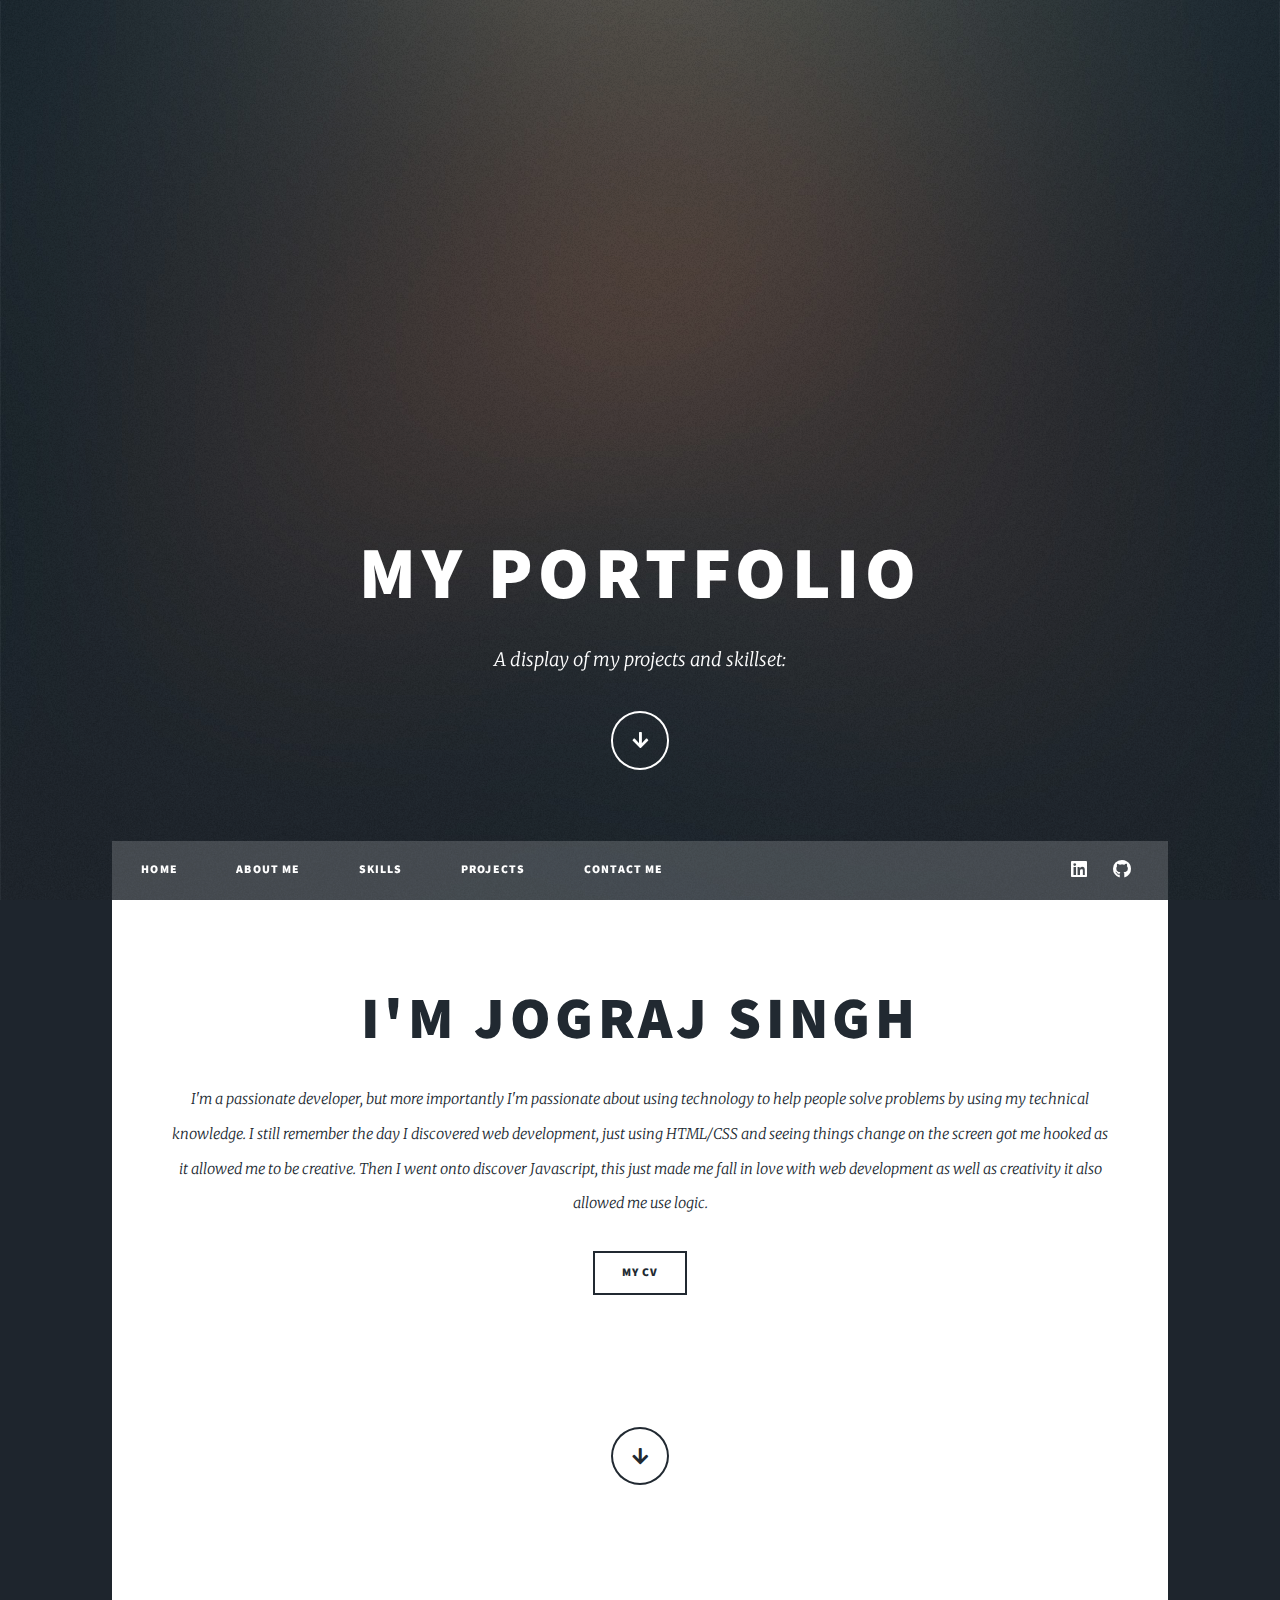
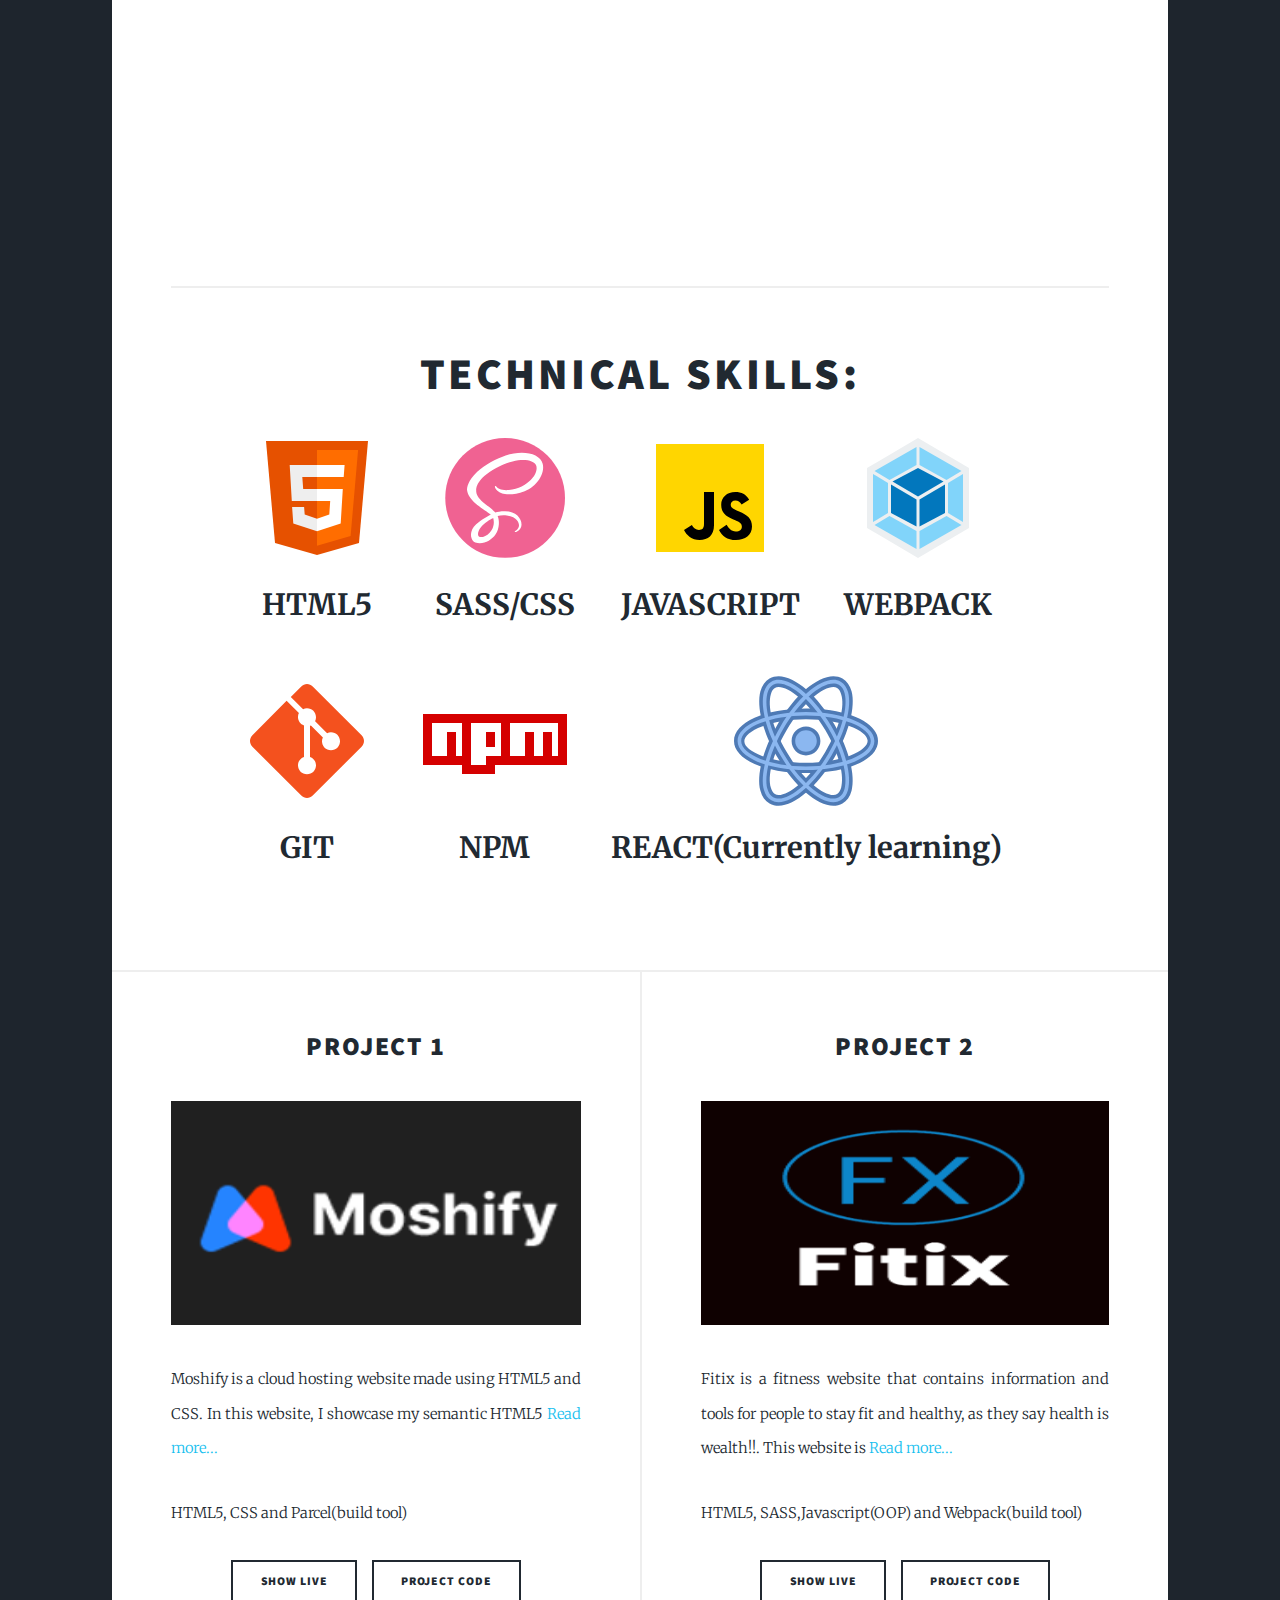
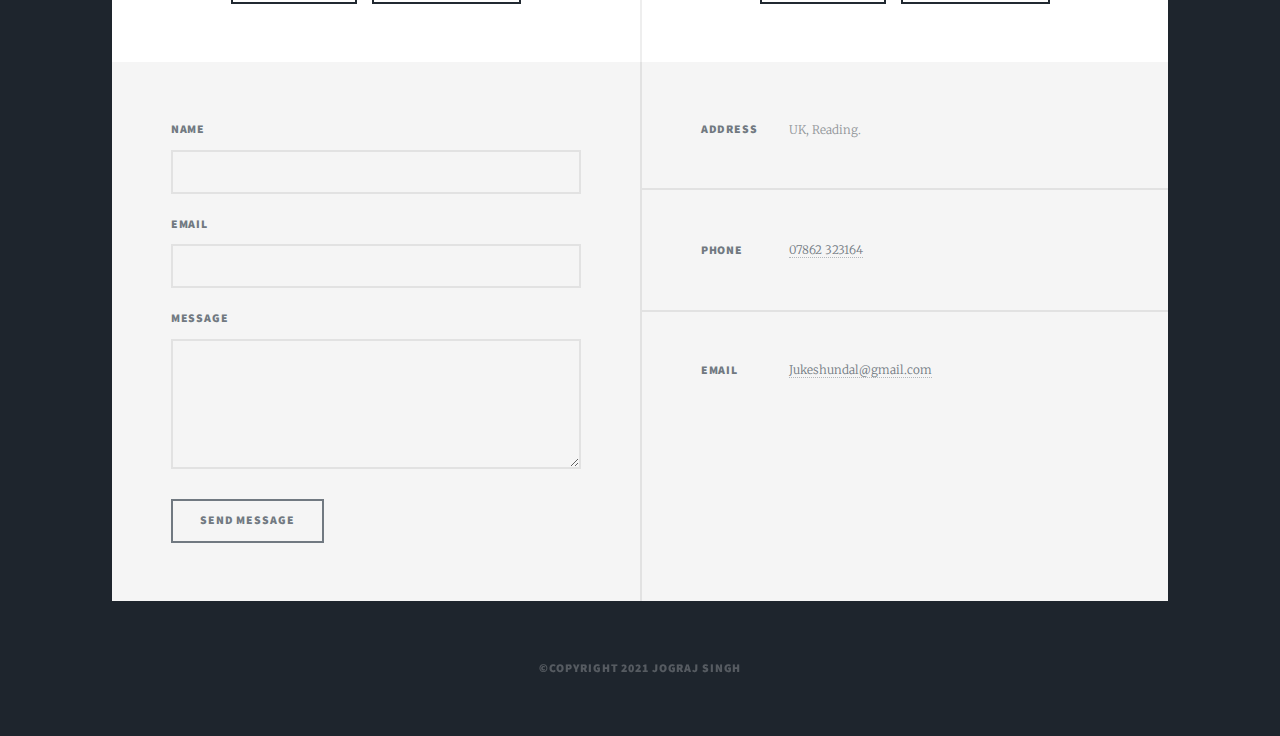
==== index.html @ d6f7f3ac "Changing info." ====
<!DOCTYPE html>

<html>
  <head>
    <title>Jograj's Portfolio</title>
    <meta charset="utf-8" />
    <meta
      name="viewport"
      content="width=device-width, initial-scale=1, user-scalable=no"
    />
    <link rel="stylesheet" href="assets/css/main.css" />
    <noscript
      ><link rel="stylesheet" href="assets/css/noscript.css"
    /></noscript>
  </head>
  <body class="is-preload">
    <!-- Wrapper -->
    <div id="wrapper" class="fade-in">
      <!-- Intro -->
      <div id="intro">
        <h1><a>My Portfolio</a></h1>
        <p>A display of my projects and skillset:</p>
        <ul class="actions">
          <li>
            <a href="#header" class="button icon solid solo fa-arrow-down"
              >Continue</a
            >
          </li>
        </ul>
      </div>

      <!-- Header -->
      <header id="header">
        <a class="logo">Welcome!</a>
      </header>

      <!-- Nav -->
      <nav id="nav">
        <ul class="links">
          <li><a href="index.html">Home</a></li>
          <li><a href="#aboutme">About me</a></li>
          <li><a href="#skills">Skills</a></li>
          <li><a href="#projects">Projects</a></li>
          <li><a href="#footer">Contact me</a></li>
        </ul>

        <ul class="icons">
          <li>
            <a
              href="https://www.linkedin.com/in/jograj-singh-0b6042185/"
              target="_blank"
              class="icon brands fa-linkedin"
              ><span class="label">Instagram</span></a
            >
          </li>
          <li>
            <a
              href="https://github.com/Jukes312"
              target="_blank"
              class="icon brands fa-github"
              ><span class="label">GitHub</span></a
            >
          </li>
        </ul>
      </nav>

      <!-- Main -->
      <div id="main">
        <!-- Featured Post -->
        <article class="post featured">
          <header class="major" id="aboutme">
            <h2>I'm Jograj singh</h2>
            <p>
              I'm a passionate developer, but more importantly I'm passionate
              about using technology to help people solve problems by using my
              technical knowledge. I still remember the day I discovered web
              development, just using HTML/CSS and seeing things change on the
              screen got me hooked as it allowed me to be creative. Then I went
              onto discover Javascript, this just made me fall in love with web
              development as well as creativity it also allowed me use logic.
            </p>

            <a
              class="button"
              href="https://docs.google.com/document/d/0Bxl-jqekUe6hU1o5Sk80Z19tdGhsUTBFLTBGNlltcVRUWWZ3/edit?usp=sharing&ouid=114820040043608163609&resourcekey=0-z4MNWsoGPRDZaB2R7GFmRA&rtpof=true&sd=true"
              >My CV</a
            >

            <ul class="actions downarrow">
              <li>
                <a
                  href="#skills"
                  class="button icon solid solo fa-arrow-down"
                ></a>
              </li>
            </ul>
          </header>
          <section id="skills">
            <h2 class="skill-set">Technical Skills:</h2>
            <section class="technical">
              <div class="technical-icons">
                <img src="/images/icons8-html-5 (1).svg" alt="" />
                <p>HTML5</p>
              </div>
              <div class="technical-icons">
                <img src="/images/icons8-sass-avatar.svg" alt="" />
                <p>SASS/CSS</p>
              </div>
              <div class="technical-icons">
                <img src="/images/icons8-javascript.svg" alt="" />
                <p>JAVASCRIPT</p>
              </div>
              <div class="technical-icons">
                <img src="/images/icons8-webpack.svg" alt="" />
                <p>WEBPACK</p>
              </div>
              <div class="technical-icons">
                <img src="/images/icons8-git.svg" alt="" />
                <p>GIT</p>
              </div>
              <div class="technical-icons">
                <img src="/images/icons8-npm.svg" alt="" />
                <p>NPM</p>
              </div>
              <div class="technical-icons">
                <img src="/images/icons8-react.svg" alt="" />
                <p>REACT(Currently learning)</p>
              </div>
            </section>
          </section>
        </article>

        <!-- Posts -->
        <section class="posts" id="projects">
          <article>
            <header>
              <h2>
                <a href="#">Project 1<br /> </a>
              </h2>
            </header>
            <a
              href="https://moshifyyy.netlify.app/"
              target="_blank"
              class="image fit"
              ><img src="images/Screenshot 2022-03-07 213729.png" alt=""
            /></a>
            <p>
              Moshify is a cloud hosting website made using HTML5 and CSS. In
              this website, I showcase my semantic HTML5
              <span class="read-more">
                skills and also taking a design(designed using Photoshop) given
                to me, coding the exact design with every detail. The website is
                deployed using a build tool called Parcel/Parcel bundler.
              </span>

              <span class="read-more-btn">Read more...</span>
            </p>
            <p>HTML5, CSS and Parcel(build tool)</p>
            <ul class="actions special">
              <li>
                <a
                  href="https://moshifyyy.netlify.app/"
                  target="_blank"
                  class="button"
                  >Show live</a
                >
              </li>
              <li>
                <a
                  href="https://github.com/Jukes312/moshify.git"
                  target="_blank"
                  class="button"
                  >Project code</a
                >
              </li>
            </ul>
          </article>
          <article>
            <header>
              <h2>
                <a href="#">Project 2<br /> </a>
              </h2>
            </header>
            <a
              href="https://fitix.netlify.app/"
              target="_blank"
              class="image fit"
              ><img src="images/Screenshot 2022-03-07 213206.png" alt=""
            /></a>
            <p>
              Fitix is a fitness website that contains information and tools for
              people to stay fit and healthy, as they say health is wealth!!.
              This website is
              <span class="read-more">
                developed using HTML5, SASS, Javascript(Google maps API and OOP)
                and deployed using Webpack 5. In this website there is heavy use
                of OOP(Object-oriented programming) Javascript to interact with
                the Google maps api to search for local gyms in a certain area
                and to implement a calorie calculater.
              </span>

              <span class="read-more-btn">Read more...</span>
            </p>
            <p>HTML5, SASS,Javascript(OOP) and Webpack(build tool)</p>
            <ul class="actions special">
              <li>
                <a
                  href="https://fitix.netlify.app/"
                  target="_blank"
                  class="button"
                  >Show live</a
                >
              </li>
              <li>
                <a
                  href="https://github.com/Jukes312/Fitix.git"
                  target="_blank"
                  class="button"
                  >Project code</a
                >
              </li>
            </ul>
          </article>
        </section>

        <!-- Footer -->
      </div>

      <!-- Footer -->
      <footer id="footer">
        <section>
          <form method="post" action="https://formspree.io/f/mvolrlkd">
            <div class="fields">
              <div class="field">
                <label for="name">Name</label>
                <input type="text" name="name" id="name" />
              </div>
              <div class="field">
                <label for="email">Email</label>
                <input type="email" name="email" id="email" />
              </div>
              <div class="field">
                <label for="message">Message</label>
                <textarea name="message" id="message" rows="3"></textarea>
              </div>
            </div>
            <ul class="actions">
              <li><input type="submit" value="Send Message" /></li>
            </ul>
          </form>
        </section>
        <section class="split contact">
          <section class="alt">
            <h3>Address</h3>
            <p>UK, Reading.</p>
          </section>
          <section>
            <h3>Phone</h3>
            <p><a href="#">07862 323164</a></p>
          </section>
          <section>
            <h3>Email</h3>
            <p><a href="#">Jukeshundal@gmail.com</a></p>
          </section>
        </section>
      </footer>

      <!-- Copyright -->
      <div id="copyright">
        <ul>
          <li>&copy;Copyright 2021 Jograj singh</li>
        </ul>
      </div>
    </div>

    <!-- Scripts -->

    <script src="assets/js/jquery.min.js"></script>
    <script src="assets/js/jquery.scrollex.min.js"></script>
    <script src="assets/js/jquery.scrolly.min.js"></script>
    <script src="assets/js/browser.min.js"></script>
    <script src="assets/js/breakpoints.min.js"></script>
    <script src="assets/js/util.js"></script>
    <script src="assets/js/main.js"></script>
    <script src="/assets/js/My.js"></script>
  </body>
</html>
---- assets/css/main.css ----
@import url(fontawesome-all.min.css);
@import url("https://fonts.googleapis.com/css?family=Merriweather:300,700,300italic,700italic|Source+Sans+Pro:900");

html,
body,
div,
span,
applet,
object,
iframe,
h1,
h2,
h3,
h4,
h5,
h6,
p,
blockquote,
pre,
a,
abbr,
acronym,
address,
big,
cite,
code,
del,
dfn,
em,
img,
ins,
kbd,
q,
s,
samp,
small,
strike,
strong,
sub,
sup,
tt,
var,
b,
u,
i,
center,
dl,
dt,
dd,
ol,
ul,
li,
fieldset,
form,
label,
legend,
table,
caption,
tbody,
tfoot,
thead,
tr,
th,
td,
article,
aside,
canvas,
details,
embed,
figure,
figcaption,
footer,
header,
hgroup,
menu,
nav,
output,
ruby,
section,
summary,
time,
mark,
audio,
video {
  margin: 0;
  padding: 0;
  border: 0;
  font-size: 100%;
  font: inherit;
  vertical-align: baseline;
}
html {
  scroll-behavior: smooth;
}

article,
aside,
details,
figcaption,
figure,
footer,
header,
hgroup,
menu,
nav,
section {
  display: block;
}

body {
  line-height: 1;
}

ol,
ul {
  list-style: none;
}

blockquote,
q {
  quotes: none;
}

blockquote:before,
blockquote:after,
q:before,
q:after {
  content: "";
  content: none;
}

table {
  border-collapse: collapse;
  border-spacing: 0;
}

body {
  -webkit-text-size-adjust: none;
}

mark {
  background-color: transparent;
  color: inherit;
}

input::-moz-focus-inner {
  border: 0;
  padding: 0;
}

input,
select,
textarea {
  -moz-appearance: none;
  -webkit-appearance: none;
  -ms-appearance: none;
  appearance: none;
}

/* Basic */

@-ms-viewport {
  width: device-width;
}

body {
  -ms-overflow-style: scrollbar;
}

@media screen and (max-width: 480px) {
  html,
  body {
    min-width: 320px;
  }
}

html {
  box-sizing: border-box;
}

*,
*:before,
*:after {
  box-sizing: inherit;
}

body {
  background-color: #1e252d;
}

body.is-preload *,
body.is-preload *:before,
body.is-preload *:after {
  -moz-animation: none !important;
  -webkit-animation: none !important;
  -ms-animation: none !important;
  animation: none !important;
  -moz-transition: none !important;
  -webkit-transition: none !important;
  -ms-transition: none !important;
  transition: none !important;
}

/* Type */

html {
  font-size: 16pt;
}

@media screen and (max-width: 1680px) {
  html {
    font-size: 12pt;
  }
}

@media screen and (max-width: 1280px) {
  html {
    font-size: 11pt;
  }
}

@media screen and (max-width: 360px) {
  html {
    font-size: 10pt;
  }
}

body {
  color: #212931;
}

body,
input,
select,
textarea {
  font-family: "Merriweather", Georgia, serif;
  font-weight: 300;
  font-size: 1rem;
  line-height: 2.375;
}

a {
  -moz-transition: color 0.2s ease-in-out, background-color 0.2s ease-in-out,
    border-color 0.2s ease-in-out, box-shadow 0.2s ease-in-out;
  -webkit-transition: color 0.2s ease-in-out, background-color 0.2s ease-in-out,
    border-color 0.2s ease-in-out, box-shadow 0.2s ease-in-out;
  -ms-transition: color 0.2s ease-in-out, background-color 0.2s ease-in-out,
    border-color 0.2s ease-in-out, box-shadow 0.2s ease-in-out;
  transition: color 0.2s ease-in-out, background-color 0.2s ease-in-out,
    border-color 0.2s ease-in-out, box-shadow 0.2s ease-in-out;
  border-bottom: dotted 1px;
  text-decoration: none;
}

a:hover {
  border-bottom-color: transparent;
}

strong,
b {
  font-weight: 600;
}

em,
i {
  font-style: italic;
}

p {
  text-align: justify;
  margin: 0 0 2rem 0;
}

h1,
h2,
h3,
h4,
h5,
h6 {
  font-family: "Source Sans Pro", Helvetica, sans-serif;
  font-weight: 900;
  line-height: 1.5;
  letter-spacing: 0.075em;
  text-transform: uppercase;
  margin: 0 0 1rem 0;
}

h1 a,
h2 a,
h3 a,
h4 a,
h5 a,
h6 a {
  border-bottom: 0;
  color: inherit;
  text-decoration: none;
}

h1 {
  font-size: 4rem;
  line-height: 1.1;
  margin: 0 0 2rem 0;
}

h2 {
  font-size: 1.75rem;
  line-height: 1.3;
  margin: 0 0 1.5rem 0;
}

h3 {
  font-size: 1.25rem;
  margin: 0 0 1.5rem 0;
}

h4 {
  font-size: 1rem;
}

h5 {
  font-size: 0.9rem;
}

h6 {
  font-size: 0.8rem;
}

sub {
  font-size: 0.8rem;
  position: relative;
  top: 0.5rem;
}

sup {
  font-size: 0.8rem;
  position: relative;
  top: -0.5rem;
}

blockquote {
  border-left: solid 4px;
  font-style: italic;
  margin: 0 0 2rem 0;
  padding: 0.5rem 0 0.5rem 2rem;
}

code {
  border: solid 2px;
  font-family: "Courier New", monospace;
  font-size: 0.9rem;
  margin: 0 0.25rem;
  padding: 0.25rem 0.65rem;
}

pre {
  -webkit-overflow-scrolling: touch;
  font-family: "Courier New", monospace;
  font-size: 0.9rem;
  margin: 0 0 2rem 0;
}

pre code {
  display: block;
  line-height: 1.75;
  padding: 1rem 1.5rem;
  overflow-x: auto;
}

hr {
  border: 0;
  border-bottom: solid 2px;
  margin: 3rem 0;
}

hr.major {
  margin: 5rem 0;
}

.align-left {
  text-align: left;
}

.align-center {
  text-align: center;
}

.align-right {
  text-align: right;
}

input,
select,
textarea {
  color: #212931;
}

a {
  color: #212931;
  border-bottom-color: rgba(33, 41, 49, 0.5);
}

a:hover {
  border-bottom-color: transparent;
  color: #18bfef !important;
}

strong,
b {
  color: #212931;
}

h1,
h2,
h3,
h4,
h5,
h6 {
  color: #212931;
}

blockquote {
  border-left-color: #eeeeee;
}

code {
  background: rgba(220, 220, 220, 0.25);
  border-color: #eeeeee;
}

hr {
  border-bottom-color: #eeeeee;
}

/* Row */

.row {
  display: flex;
  flex-wrap: wrap;
  box-sizing: border-box;
  align-items: stretch;
}

.row > * {
  box-sizing: border-box;
}

.row.gtr-uniform > * > :last-child {
  margin-bottom: 0;
}

.row.aln-left {
  justify-content: flex-start;
}

.row.aln-center {
  justify-content: center;
}

.row.aln-right {
  justify-content: flex-end;
}

.row.aln-top {
  align-items: flex-start;
}

.row.aln-middle {
  align-items: center;
}

.row.aln-bottom {
  align-items: flex-end;
}

.row > .imp {
  order: -1;
}

.row > .col-1 {
  width: 8.33333%;
}

.row > .off-1 {
  margin-left: 8.33333%;
}

.row > .col-2 {
  width: 16.66667%;
}

.row > .off-2 {
  margin-left: 16.66667%;
}

.row > .col-3 {
  width: 25%;
}

.row > .off-3 {
  margin-left: 25%;
}

.row > .col-4 {
  width: 33.33333%;
}

.row > .off-4 {
  margin-left: 33.33333%;
}

.row > .col-5 {
  width: 41.66667%;
}

.row > .off-5 {
  margin-left: 41.66667%;
}

.row > .col-6 {
  width: 50%;
}

.row > .off-6 {
  margin-left: 50%;
}

.row > .col-7 {
  width: 58.33333%;
}

.row > .off-7 {
  margin-left: 58.33333%;
}

.row > .col-8 {
  width: 66.66667%;
}

.row > .off-8 {
  margin-left: 66.66667%;
}

.row > .col-9 {
  width: 75%;
}

.row > .off-9 {
  margin-left: 75%;
}

.row > .col-10 {
  width: 83.33333%;
}

.row > .off-10 {
  margin-left: 83.33333%;
}

.row > .col-11 {
  width: 91.66667%;
}

.row > .off-11 {
  margin-left: 91.66667%;
}

.row > .col-12 {
  width: 100%;
}

.row > .off-12 {
  margin-left: 100%;
}

.row.gtr-0 {
  margin-top: 0;
  margin-left: 0rem;
}

.row.gtr-0 > * {
  padding: 0 0 0 0rem;
}

.row.gtr-0.gtr-uniform {
  margin-top: 0rem;
}

.row.gtr-0.gtr-uniform > * {
  padding-top: 0rem;
}

.row.gtr-25 {
  margin-top: 0;
  margin-left: -0.375rem;
}

.row.gtr-25 > * {
  padding: 0 0 0 0.375rem;
}

.row.gtr-25.gtr-uniform {
  margin-top: -0.375rem;
}

.row.gtr-25.gtr-uniform > * {
  padding-top: 0.375rem;
}

.row.gtr-50 {
  margin-top: 0;
  margin-left: -0.75rem;
}

.row.gtr-50 > * {
  padding: 0 0 0 0.75rem;
}

.row.gtr-50.gtr-uniform {
  margin-top: -0.75rem;
}

.row.gtr-50.gtr-uniform > * {
  padding-top: 0.75rem;
}

.row {
  margin-top: 0;
  margin-left: -1.5rem;
}

.row > * {
  padding: 0 0 0 1.5rem;
}

.row.gtr-uniform {
  margin-top: -1.5rem;
}

.row.gtr-uniform > * {
  padding-top: 1.5rem;
}

.row.gtr-150 {
  margin-top: 0;
  margin-left: -2.25rem;
}

.row.gtr-150 > * {
  padding: 0 0 0 2.25rem;
}

.row.gtr-150.gtr-uniform {
  margin-top: -2.25rem;
}

.row.gtr-150.gtr-uniform > * {
  padding-top: 2.25rem;
}

.row.gtr-200 {
  margin-top: 0;
  margin-left: -3rem;
}

.row.gtr-200 > * {
  padding: 0 0 0 3rem;
}

.row.gtr-200.gtr-uniform {
  margin-top: -3rem;
}

.row.gtr-200.gtr-uniform > * {
  padding-top: 3rem;
}

@media screen and (max-width: 1680px) {
  .row {
    display: flex;
    flex-wrap: wrap;
    box-sizing: border-box;
    align-items: stretch;
  }

  .row > * {
    box-sizing: border-box;
  }

  .row.gtr-uniform > * > :last-child {
    margin-bottom: 0;
  }

  .row.aln-left {
    justify-content: flex-start;
  }

  .row.aln-center {
    justify-content: center;
  }

  .row.aln-right {
    justify-content: flex-end;
  }

  .row.aln-top {
    align-items: flex-start;
  }

  .row.aln-middle {
    align-items: center;
  }

  .row.aln-bottom {
    align-items: flex-end;
  }

  .row > .imp-xlarge {
    order: -1;
  }

  .row > .col-1-xlarge {
    width: 8.33333%;
  }

  .row > .off-1-xlarge {
    margin-left: 8.33333%;
  }

  .row > .col-2-xlarge {
    width: 16.66667%;
  }

  .row > .off-2-xlarge {
    margin-left: 16.66667%;
  }

  .row > .col-3-xlarge {
    width: 25%;
  }

  .row > .off-3-xlarge {
    margin-left: 25%;
  }

  .row > .col-4-xlarge {
    width: 33.33333%;
  }

  .row > .off-4-xlarge {
    margin-left: 33.33333%;
  }

  .row > .col-5-xlarge {
    width: 41.66667%;
  }

  .row > .off-5-xlarge {
    margin-left: 41.66667%;
  }

  .row > .col-6-xlarge {
    width: 50%;
  }

  .row > .off-6-xlarge {
    margin-left: 50%;
  }

  .row > .col-7-xlarge {
    width: 58.33333%;
  }

  .row > .off-7-xlarge {
    margin-left: 58.33333%;
  }

  .row > .col-8-xlarge {
    width: 66.66667%;
  }

  .row > .off-8-xlarge {
    margin-left: 66.66667%;
  }

  .row > .col-9-xlarge {
    width: 75%;
  }

  .row > .off-9-xlarge {
    margin-left: 75%;
  }

  .row > .col-10-xlarge {
    width: 83.33333%;
  }

  .row > .off-10-xlarge {
    margin-left: 83.33333%;
  }

  .row > .col-11-xlarge {
    width: 91.66667%;
  }

  .row > .off-11-xlarge {
    margin-left: 91.66667%;
  }

  .row > .col-12-xlarge {
    width: 100%;
  }

  .row > .off-12-xlarge {
    margin-left: 100%;
  }

  .row.gtr-0 {
    margin-top: 0;
    margin-left: 0rem;
  }

  .row.gtr-0 > * {
    padding: 0 0 0 0rem;
  }

  .row.gtr-0.gtr-uniform {
    margin-top: 0rem;
  }

  .row.gtr-0.gtr-uniform > * {
    padding-top: 0rem;
  }

  .row.gtr-25 {
    margin-top: 0;
    margin-left: -0.375rem;
  }

  .row.gtr-25 > * {
    padding: 0 0 0 0.375rem;
  }

  .row.gtr-25.gtr-uniform {
    margin-top: -0.375rem;
  }

  .row.gtr-25.gtr-uniform > * {
    padding-top: 0.375rem;
  }

  .row.gtr-50 {
    margin-top: 0;
    margin-left: -0.75rem;
  }

  .row.gtr-50 > * {
    padding: 0 0 0 0.75rem;
  }

  .row.gtr-50.gtr-uniform {
    margin-top: -0.75rem;
  }

  .row.gtr-50.gtr-uniform > * {
    padding-top: 0.75rem;
  }

  .row {
    margin-top: 0;
    margin-left: -1.5rem;
  }

  .row > * {
    padding: 0 0 0 1.5rem;
  }

  .row.gtr-uniform {
    margin-top: -1.5rem;
  }

  .row.gtr-uniform > * {
    padding-top: 1.5rem;
  }

  .row.gtr-150 {
    margin-top: 0;
    margin-left: -2.25rem;
  }

  .row.gtr-150 > * {
    padding: 0 0 0 2.25rem;
  }

  .row.gtr-150.gtr-uniform {
    margin-top: -2.25rem;
  }

  .row.gtr-150.gtr-uniform > * {
    padding-top: 2.25rem;
  }

  .row.gtr-200 {
    margin-top: 0;
    margin-left: -3rem;
  }

  .row.gtr-200 > * {
    padding: 0 0 0 3rem;
  }

  .row.gtr-200.gtr-uniform {
    margin-top: -3rem;
  }

  .row.gtr-200.gtr-uniform > * {
    padding-top: 3rem;
  }
}

@media screen and (max-width: 1280px) {
  .row {
    display: flex;
    flex-wrap: wrap;
    box-sizing: border-box;
    align-items: stretch;
  }

  .row > * {
    box-sizing: border-box;
  }

  .row.gtr-uniform > * > :last-child {
    margin-bottom: 0;
  }

  .row.aln-left {
    justify-content: flex-start;
  }

  .row.aln-center {
    justify-content: center;
  }

  .row.aln-right {
    justify-content: flex-end;
  }

  .row.aln-top {
    align-items: flex-start;
  }

  .row.aln-middle {
    align-items: center;
  }

  .row.aln-bottom {
    align-items: flex-end;
  }

  .row > .imp-large {
    order: -1;
  }

  .row > .col-1-large {
    width: 8.33333%;
  }

  .row > .off-1-large {
    margin-left: 8.33333%;
  }

  .row > .col-2-large {
    width: 16.66667%;
  }

  .row > .off-2-large {
    margin-left: 16.66667%;
  }

  .row > .col-3-large {
    width: 25%;
  }

  .row > .off-3-large {
    margin-left: 25%;
  }

  .row > .col-4-large {
    width: 33.33333%;
  }

  .row > .off-4-large {
    margin-left: 33.33333%;
  }

  .row > .col-5-large {
    width: 41.66667%;
  }

  .row > .off-5-large {
    margin-left: 41.66667%;
  }

  .row > .col-6-large {
    width: 50%;
  }

  .row > .off-6-large {
    margin-left: 50%;
  }

  .row > .col-7-large {
    width: 58.33333%;
  }

  .row > .off-7-large {
    margin-left: 58.33333%;
  }

  .row > .col-8-large {
    width: 66.66667%;
  }

  .row > .off-8-large {
    margin-left: 66.66667%;
  }

  .row > .col-9-large {
    width: 75%;
  }

  .row > .off-9-large {
    margin-left: 75%;
  }

  .row > .col-10-large {
    width: 83.33333%;
  }

  .row > .off-10-large {
    margin-left: 83.33333%;
  }

  .row > .col-11-large {
    width: 91.66667%;
  }

  .row > .off-11-large {
    margin-left: 91.66667%;
  }

  .row > .col-12-large {
    width: 100%;
  }

  .row > .off-12-large {
    margin-left: 100%;
  }

  .row.gtr-0 {
    margin-top: 0;
    margin-left: 0rem;
  }

  .row.gtr-0 > * {
    padding: 0 0 0 0rem;
  }

  .row.gtr-0.gtr-uniform {
    margin-top: 0rem;
  }

  .row.gtr-0.gtr-uniform > * {
    padding-top: 0rem;
  }

  .row.gtr-25 {
    margin-top: 0;
    margin-left: -0.375rem;
  }

  .row.gtr-25 > * {
    padding: 0 0 0 0.375rem;
  }

  .row.gtr-25.gtr-uniform {
    margin-top: -0.375rem;
  }

  .row.gtr-25.gtr-uniform > * {
    padding-top: 0.375rem;
  }

  .row.gtr-50 {
    margin-top: 0;
    margin-left: -0.75rem;
  }

  .row.gtr-50 > * {
    padding: 0 0 0 0.75rem;
  }

  .row.gtr-50.gtr-uniform {
    margin-top: -0.75rem;
  }

  .row.gtr-50.gtr-uniform > * {
    padding-top: 0.75rem;
  }

  .row {
    margin-top: 0;
    margin-left: -1.5rem;
  }

  .row > * {
    padding: 0 0 0 1.5rem;
  }

  .row.gtr-uniform {
    margin-top: -1.5rem;
  }

  .row.gtr-uniform > * {
    padding-top: 1.5rem;
  }

  .row.gtr-150 {
    margin-top: 0;
    margin-left: -2.25rem;
  }

  .row.gtr-150 > * {
    padding: 0 0 0 2.25rem;
  }

  .row.gtr-150.gtr-uniform {
    margin-top: -2.25rem;
  }

  .row.gtr-150.gtr-uniform > * {
    padding-top: 2.25rem;
  }

  .row.gtr-200 {
    margin-top: 0;
    margin-left: -3rem;
  }

  .row.gtr-200 > * {
    padding: 0 0 0 3rem;
  }

  .row.gtr-200.gtr-uniform {
    margin-top: -3rem;
  }

  .row.gtr-200.gtr-uniform > * {
    padding-top: 3rem;
  }
}

@media screen and (max-width: 980px) {
  .row {
    display: flex;
    flex-wrap: wrap;
    box-sizing: border-box;
    align-items: stretch;
  }

  .row > * {
    box-sizing: border-box;
  }

  .row.gtr-uniform > * > :last-child {
    margin-bottom: 0;
  }

  .row.aln-left {
    justify-content: flex-start;
  }

  .row.aln-center {
    justify-content: center;
  }

  .row.aln-right {
    justify-content: flex-end;
  }

  .row.aln-top {
    align-items: flex-start;
  }

  .row.aln-middle {
    align-items: center;
  }

  .row.aln-bottom {
    align-items: flex-end;
  }

  .row > .imp-medium {
    order: -1;
  }

  .row > .col-1-medium {
    width: 8.33333%;
  }

  .row > .off-1-medium {
    margin-left: 8.33333%;
  }

  .row > .col-2-medium {
    width: 16.66667%;
  }

  .row > .off-2-medium {
    margin-left: 16.66667%;
  }

  .row > .col-3-medium {
    width: 25%;
  }

  .row > .off-3-medium {
    margin-left: 25%;
  }

  .row > .col-4-medium {
    width: 33.33333%;
  }

  .row > .off-4-medium {
    margin-left: 33.33333%;
  }

  .row > .col-5-medium {
    width: 41.66667%;
  }

  .row > .off-5-medium {
    margin-left: 41.66667%;
  }

  .row > .col-6-medium {
    width: 50%;
  }

  .row > .off-6-medium {
    margin-left: 50%;
  }

  .row > .col-7-medium {
    width: 58.33333%;
  }

  .row > .off-7-medium {
    margin-left: 58.33333%;
  }

  .row > .col-8-medium {
    width: 66.66667%;
  }

  .row > .off-8-medium {
    margin-left: 66.66667%;
  }

  .row > .col-9-medium {
    width: 75%;
  }

  .row > .off-9-medium {
    margin-left: 75%;
  }

  .row > .col-10-medium {
    width: 83.33333%;
  }

  .row > .off-10-medium {
    margin-left: 83.33333%;
  }

  .row > .col-11-medium {
    width: 91.66667%;
  }

  .row > .off-11-medium {
    margin-left: 91.66667%;
  }

  .row > .col-12-medium {
    width: 100%;
  }

  .row > .off-12-medium {
    margin-left: 100%;
  }

  .row.gtr-0 {
    margin-top: 0;
    margin-left: 0rem;
  }

  .row.gtr-0 > * {
    padding: 0 0 0 0rem;
  }

  .row.gtr-0.gtr-uniform {
    margin-top: 0rem;
  }

  .row.gtr-0.gtr-uniform > * {
    padding-top: 0rem;
  }

  .row.gtr-25 {
    margin-top: 0;
    margin-left: -0.375rem;
  }

  .row.gtr-25 > * {
    padding: 0 0 0 0.375rem;
  }

  .row.gtr-25.gtr-uniform {
    margin-top: -0.375rem;
  }

  .row.gtr-25.gtr-uniform > * {
    padding-top: 0.375rem;
  }

  .row.gtr-50 {
    margin-top: 0;
    margin-left: -0.75rem;
  }

  .row.gtr-50 > * {
    padding: 0 0 0 0.75rem;
  }

  .row.gtr-50.gtr-uniform {
    margin-top: -0.75rem;
  }

  .row.gtr-50.gtr-uniform > * {
    padding-top: 0.75rem;
  }

  .row {
    margin-top: 0;
    margin-left: -1.5rem;
  }

  .row > * {
    padding: 0 0 0 1.5rem;
  }

  .row.gtr-uniform {
    margin-top: -1.5rem;
  }

  .row.gtr-uniform > * {
    padding-top: 1.5rem;
  }

  .row.gtr-150 {
    margin-top: 0;
    margin-left: -2.25rem;
  }

  .row.gtr-150 > * {
    padding: 0 0 0 2.25rem;
  }

  .row.gtr-150.gtr-uniform {
    margin-top: -2.25rem;
  }

  .row.gtr-150.gtr-uniform > * {
    padding-top: 2.25rem;
  }

  .row.gtr-200 {
    margin-top: 0;
    margin-left: -3rem;
  }

  .row.gtr-200 > * {
    padding: 0 0 0 3rem;
  }

  .row.gtr-200.gtr-uniform {
    margin-top: -3rem;
  }

  .row.gtr-200.gtr-uniform > * {
    padding-top: 3rem;
  }
}

@media screen and (max-width: 736px) {
  .row {
    display: flex;
    flex-wrap: wrap;
    box-sizing: border-box;
    align-items: stretch;
  }

  .row > * {
    box-sizing: border-box;
  }

  .row.gtr-uniform > * > :last-child {
    margin-bottom: 0;
  }

  .row.aln-left {
    justify-content: flex-start;
  }

  .row.aln-center {
    justify-content: center;
  }

  .row.aln-right {
    justify-content: flex-end;
  }

  .row.aln-top {
    align-items: flex-start;
  }

  .row.aln-middle {
    align-items: center;
  }

  .row.aln-bottom {
    align-items: flex-end;
  }

  .row > .imp-small {
    order: -1;
  }

  .row > .col-1-small {
    width: 8.33333%;
  }

  .row > .off-1-small {
    margin-left: 8.33333%;
  }

  .row > .col-2-small {
    width: 16.66667%;
  }

  .row > .off-2-small {
    margin-left: 16.66667%;
  }

  .row > .col-3-small {
    width: 25%;
  }

  .row > .off-3-small {
    margin-left: 25%;
  }

  .row > .col-4-small {
    width: 33.33333%;
  }

  .row > .off-4-small {
    margin-left: 33.33333%;
  }

  .row > .col-5-small {
    width: 41.66667%;
  }

  .row > .off-5-small {
    margin-left: 41.66667%;
  }

  .row > .col-6-small {
    width: 50%;
  }

  .row > .off-6-small {
    margin-left: 50%;
  }

  .row > .col-7-small {
    width: 58.33333%;
  }

  .row > .off-7-small {
    margin-left: 58.33333%;
  }

  .row > .col-8-small {
    width: 66.66667%;
  }

  .row > .off-8-small {
    margin-left: 66.66667%;
  }

  .row > .col-9-small {
    width: 75%;
  }

  .row > .off-9-small {
    margin-left: 75%;
  }

  .row > .col-10-small {
    width: 83.33333%;
  }

  .row > .off-10-small {
    margin-left: 83.33333%;
  }

  .row > .col-11-small {
    width: 91.66667%;
  }

  .row > .off-11-small {
    margin-left: 91.66667%;
  }

  .row > .col-12-small {
    width: 100%;
  }

  .row > .off-12-small {
    margin-left: 100%;
  }

  .row.gtr-0 {
    margin-top: 0;
    margin-left: 0rem;
  }

  .row.gtr-0 > * {
    padding: 0 0 0 0rem;
  }

  .row.gtr-0.gtr-uniform {
    margin-top: 0rem;
  }

  .row.gtr-0.gtr-uniform > * {
    padding-top: 0rem;
  }

  .row.gtr-25 {
    margin-top: 0;
    margin-left: -0.375rem;
  }

  .row.gtr-25 > * {
    padding: 0 0 0 0.375rem;
  }

  .row.gtr-25.gtr-uniform {
    margin-top: -0.375rem;
  }

  .row.gtr-25.gtr-uniform > * {
    padding-top: 0.375rem;
  }

  .row.gtr-50 {
    margin-top: 0;
    margin-left: -0.75rem;
  }

  .row.gtr-50 > * {
    padding: 0 0 0 0.75rem;
  }

  .row.gtr-50.gtr-uniform {
    margin-top: -0.75rem;
  }

  .row.gtr-50.gtr-uniform > * {
    padding-top: 0.75rem;
  }

  .row {
    margin-top: 0;
    margin-left: -1.5rem;
  }

  .row > * {
    padding: 0 0 0 1.5rem;
  }

  .row.gtr-uniform {
    margin-top: -1.5rem;
  }

  .row.gtr-uniform > * {
    padding-top: 1.5rem;
  }

  .row.gtr-150 {
    margin-top: 0;
    margin-left: -2.25rem;
  }

  .row.gtr-150 > * {
    padding: 0 0 0 2.25rem;
  }

  .row.gtr-150.gtr-uniform {
    margin-top: -2.25rem;
  }

  .row.gtr-150.gtr-uniform > * {
    padding-top: 2.25rem;
  }

  .row.gtr-200 {
    margin-top: 0;
    margin-left: -3rem;
  }

  .row.gtr-200 > * {
    padding: 0 0 0 3rem;
  }

  .row.gtr-200.gtr-uniform {
    margin-top: -3rem;
  }

  .row.gtr-200.gtr-uniform > * {
    padding-top: 3rem;
  }
}

@media screen and (max-width: 480px) {
  .row {
    display: flex;
    flex-wrap: wrap;
    box-sizing: border-box;
    align-items: stretch;
  }

  .row > * {
    box-sizing: border-box;
  }

  .row.gtr-uniform > * > :last-child {
    margin-bottom: 0;
  }

  .row.aln-left {
    justify-content: flex-start;
  }

  .row.aln-center {
    justify-content: center;
  }

  .row.aln-right {
    justify-content: flex-end;
  }

  .row.aln-top {
    align-items: flex-start;
  }

  .row.aln-middle {
    align-items: center;
  }

  .row.aln-bottom {
    align-items: flex-end;
  }

  .row > .imp-xsmall {
    order: -1;
  }

  .row > .col-1-xsmall {
    width: 8.33333%;
  }

  .row > .off-1-xsmall {
    margin-left: 8.33333%;
  }

  .row > .col-2-xsmall {
    width: 16.66667%;
  }

  .row > .off-2-xsmall {
    margin-left: 16.66667%;
  }

  .row > .col-3-xsmall {
    width: 25%;
  }

  .row > .off-3-xsmall {
    margin-left: 25%;
  }

  .row > .col-4-xsmall {
    width: 33.33333%;
  }

  .row > .off-4-xsmall {
    margin-left: 33.33333%;
  }

  .row > .col-5-xsmall {
    width: 41.66667%;
  }

  .row > .off-5-xsmall {
    margin-left: 41.66667%;
  }

  .row > .col-6-xsmall {
    width: 50%;
  }

  .row > .off-6-xsmall {
    margin-left: 50%;
  }

  .row > .col-7-xsmall {
    width: 58.33333%;
  }

  .row > .off-7-xsmall {
    margin-left: 58.33333%;
  }

  .row > .col-8-xsmall {
    width: 66.66667%;
  }

  .row > .off-8-xsmall {
    margin-left: 66.66667%;
  }

  .row > .col-9-xsmall {
    width: 75%;
  }

  .row > .off-9-xsmall {
    margin-left: 75%;
  }

  .row > .col-10-xsmall {
    width: 83.33333%;
  }

  .row > .off-10-xsmall {
    margin-left: 83.33333%;
  }

  .row > .col-11-xsmall {
    width: 91.66667%;
  }

  .row > .off-11-xsmall {
    margin-left: 91.66667%;
  }

  .row > .col-12-xsmall {
    width: 100%;
  }

  .row > .off-12-xsmall {
    margin-left: 100%;
  }

  .row.gtr-0 {
    margin-top: 0;
    margin-left: 0rem;
  }

  .row.gtr-0 > * {
    padding: 0 0 0 0rem;
  }

  .row.gtr-0.gtr-uniform {
    margin-top: 0rem;
  }

  .row.gtr-0.gtr-uniform > * {
    padding-top: 0rem;
  }

  .row.gtr-25 {
    margin-top: 0;
    margin-left: -0.375rem;
  }

  .row.gtr-25 > * {
    padding: 0 0 0 0.375rem;
  }

  .row.gtr-25.gtr-uniform {
    margin-top: -0.375rem;
  }

  .row.gtr-25.gtr-uniform > * {
    padding-top: 0.375rem;
  }

  .row.gtr-50 {
    margin-top: 0;
    margin-left: -0.75rem;
  }

  .row.gtr-50 > * {
    padding: 0 0 0 0.75rem;
  }

  .row.gtr-50.gtr-uniform {
    margin-top: -0.75rem;
  }

  .row.gtr-50.gtr-uniform > * {
    padding-top: 0.75rem;
  }

  .row {
    margin-top: 0;
    margin-left: -1.5rem;
  }

  .row > * {
    padding: 0 0 0 1.5rem;
  }

  .row.gtr-uniform {
    margin-top: -1.5rem;
  }

  .row.gtr-uniform > * {
    padding-top: 1.5rem;
  }

  .row.gtr-150 {
    margin-top: 0;
    margin-left: -2.25rem;
  }

  .row.gtr-150 > * {
    padding: 0 0 0 2.25rem;
  }

  .row.gtr-150.gtr-uniform {
    margin-top: -2.25rem;
  }

  .row.gtr-150.gtr-uniform > * {
    padding-top: 2.25rem;
  }

  .row.gtr-200 {
    margin-top: 0;
    margin-left: -3rem;
  }

  .row.gtr-200 > * {
    padding: 0 0 0 3rem;
  }

  .row.gtr-200.gtr-uniform {
    margin-top: -3rem;
  }

  .row.gtr-200.gtr-uniform > * {
    padding-top: 3rem;
  }
}

@media screen and (max-width: 360px) {
  .row {
    display: flex;
    flex-wrap: wrap;
    box-sizing: border-box;
    align-items: stretch;
  }

  .row > * {
    box-sizing: border-box;
  }

  .row.gtr-uniform > * > :last-child {
    margin-bottom: 0;
  }

  .row.aln-left {
    justify-content: flex-start;
  }

  .row.aln-center {
    justify-content: center;
  }

  .row.aln-right {
    justify-content: flex-end;
  }

  .row.aln-top {
    align-items: flex-start;
  }

  .row.aln-middle {
    align-items: center;
  }

  .row.aln-bottom {
    align-items: flex-end;
  }

  .row > .imp-xxsmall {
    order: -1;
  }

  .row > .col-1-xxsmall {
    width: 8.33333%;
  }

  .row > .off-1-xxsmall {
    margin-left: 8.33333%;
  }

  .row > .col-2-xxsmall {
    width: 16.66667%;
  }

  .row > .off-2-xxsmall {
    margin-left: 16.66667%;
  }

  .row > .col-3-xxsmall {
    width: 25%;
  }

  .row > .off-3-xxsmall {
    margin-left: 25%;
  }

  .row > .col-4-xxsmall {
    width: 33.33333%;
  }

  .row > .off-4-xxsmall {
    margin-left: 33.33333%;
  }

  .row > .col-5-xxsmall {
    width: 41.66667%;
  }

  .row > .off-5-xxsmall {
    margin-left: 41.66667%;
  }

  .row > .col-6-xxsmall {
    width: 50%;
  }

  .row > .off-6-xxsmall {
    margin-left: 50%;
  }

  .row > .col-7-xxsmall {
    width: 58.33333%;
  }

  .row > .off-7-xxsmall {
    margin-left: 58.33333%;
  }

  .row > .col-8-xxsmall {
    width: 66.66667%;
  }

  .row > .off-8-xxsmall {
    margin-left: 66.66667%;
  }

  .row > .col-9-xxsmall {
    width: 75%;
  }

  .row > .off-9-xxsmall {
    margin-left: 75%;
  }

  .row > .col-10-xxsmall {
    width: 83.33333%;
  }

  .row > .off-10-xxsmall {
    margin-left: 83.33333%;
  }

  .row > .col-11-xxsmall {
    width: 91.66667%;
  }

  .row > .off-11-xxsmall {
    margin-left: 91.66667%;
  }

  .row > .col-12-xxsmall {
    width: 100%;
  }

  .row > .off-12-xxsmall {
    margin-left: 100%;
  }

  .row.gtr-0 {
    margin-top: 0;
    margin-left: 0rem;
  }

  .row.gtr-0 > * {
    padding: 0 0 0 0rem;
  }

  .row.gtr-0.gtr-uniform {
    margin-top: 0rem;
  }

  .row.gtr-0.gtr-uniform > * {
    padding-top: 0rem;
  }

  .row.gtr-25 {
    margin-top: 0;
    margin-left: -0.375rem;
  }

  .row.gtr-25 > * {
    padding: 0 0 0 0.375rem;
  }

  .row.gtr-25.gtr-uniform {
    margin-top: -0.375rem;
  }

  .row.gtr-25.gtr-uniform > * {
    padding-top: 0.375rem;
  }

  .row.gtr-50 {
    margin-top: 0;
    margin-left: -0.75rem;
  }

  .row.gtr-50 > * {
    padding: 0 0 0 0.75rem;
  }

  .row.gtr-50.gtr-uniform {
    margin-top: -0.75rem;
  }

  .row.gtr-50.gtr-uniform > * {
    padding-top: 0.75rem;
  }

  .row {
    margin-top: 0;
    margin-left: -1.5rem;
  }

  .row > * {
    padding: 0 0 0 1.5rem;
  }

  .row.gtr-uniform {
    margin-top: -1.5rem;
  }

  .row.gtr-uniform > * {
    padding-top: 1.5rem;
  }

  .row.gtr-150 {
    margin-top: 0;
    margin-left: -2.25rem;
  }

  .row.gtr-150 > * {
    padding: 0 0 0 2.25rem;
  }

  .row.gtr-150.gtr-uniform {
    margin-top: -2.25rem;
  }

  .row.gtr-150.gtr-uniform > * {
    padding-top: 2.25rem;
  }

  .row.gtr-200 {
    margin-top: 0;
    margin-left: -3rem;
  }

  .row.gtr-200 > * {
    padding: 0 0 0 3rem;
  }

  .row.gtr-200.gtr-uniform {
    margin-top: -3rem;
  }

  .row.gtr-200.gtr-uniform > * {
    padding-top: 3rem;
  }
}

/* Box */

.box {
  border: solid 2px;
  margin-bottom: 2rem;
  padding: 1.5rem;
}

.box > :last-child,
.box > :last-child > :last-child,
.box > :last-child > :last-child > :last-child {
  margin-bottom: 0;
}

.box.alt {
  border: 0;
  border-radius: 0;
  padding: 0;
}

.box {
  border-color: #eeeeee;
}

/* Button */

input[type="submit"],
input[type="reset"],
input[type="button"],
button,
.button {
  -moz-appearance: none;
  -webkit-appearance: none;
  -ms-appearance: none;
  appearance: none;
  -moz-transition: background-color 0.2s ease-in-out,
    box-shadow 0.2s ease-in-out, color 0.2s ease-in-out;
  -webkit-transition: background-color 0.2s ease-in-out,
    box-shadow 0.2s ease-in-out, color 0.2s ease-in-out;
  -ms-transition: background-color 0.2s ease-in-out, box-shadow 0.2s ease-in-out,
    color 0.2s ease-in-out;
  transition: background-color 0.2s ease-in-out, box-shadow 0.2s ease-in-out,
    color 0.2s ease-in-out;
  border: 0;
  border-radius: 0;
  cursor: pointer;
  display: inline-block;
  font-family: "Source Sans Pro", Helvetica, sans-serif;
  font-size: 0.8rem;
  font-weight: 900;
  letter-spacing: 0.075em;
  height: 3rem;
  line-height: 3rem;
  padding: 0 2rem;
  text-align: center;
  text-decoration: none;
  text-transform: uppercase;
  white-space: nowrap;
}

input[type="submit"].icon:before,
input[type="reset"].icon:before,
input[type="button"].icon:before,
button.icon:before,
.button.icon:before {
  margin-right: 0.5rem;
}

input[type="submit"].icon.solo,
input[type="reset"].icon.solo,
input[type="button"].icon.solo,
button.icon.solo,
.button.icon.solo {
  position: relative;
  width: 4rem;
  height: 4rem;
  line-height: 4rem;
  border-radius: 4rem;
  text-indent: 4rem;
  overflow: hidden;
  padding: 0;
  white-space: nowrap;
}

input[type="submit"].icon.solo:before,
input[type="reset"].icon.solo:before,
input[type="button"].icon.solo:before,
button.icon.solo:before,
.button.icon.solo:before {
  position: absolute;
  display: block;
  top: 0;
  left: 0;
  width: inherit;
  height: inherit;
  line-height: inherit;
  font-size: 1.25rem;
  margin-right: 0;
  text-align: center;
  text-indent: 0;
}

input[type="submit"].fit,
input[type="reset"].fit,
input[type="button"].fit,
button.fit,
.button.fit {
  width: 100%;
}

input[type="submit"].small,
input[type="reset"].small,
input[type="button"].small,
button.small,
.button.small {
  font-size: 0.7rem;
  height: 2.5rem;
  line-height: 2.5rem;
  padding: 0 1.5rem;
}

input[type="submit"].large,
input[type="reset"].large,
input[type="button"].large,
button.large,
.button.large {
  font-size: 0.9rem;
  height: 3.5rem;
  line-height: 3.5rem;
  padding: 0 2.75rem;
}

@media screen and (max-width: 980px) {
  input[type="submit"],
  input[type="reset"],
  input[type="button"],
  button,
  .button {
    font-size: 0.9rem;
    height: 3.25rem;
    line-height: 3.25rem;
  }

  input[type="submit"].large,
  input[type="reset"].large,
  input[type="button"].large,
  button.large,
  .button.large {
    font-size: 1rem;
    height: 3.75rem;
    line-height: 3.75rem;
  }
}

input[type="submit"].disabled,
input[type="submit"]:disabled,
input[type="reset"].disabled,
input[type="reset"]:disabled,
input[type="button"].disabled,
input[type="button"]:disabled,
button.disabled,
button:disabled,
.button.disabled,
.button:disabled {
  pointer-events: none;
  opacity: 0.25;
}

input[type="submit"],
input[type="reset"],
input[type="button"],
button,
.button {
  background-color: transparent;
  box-shadow: inset 0 0 0 2px #212931;
  color: #212931 !important;
}

input[type="submit"]:hover,
input[type="reset"]:hover,
input[type="button"]:hover,
button:hover,
.button:hover {
  box-shadow: inset 0 0 0 2px #18bfef;
  color: #18bfef !important;
}

input[type="submit"].primary,
input[type="reset"].primary,
input[type="button"].primary,
button.primary,
.button.primary {
  background-color: #212931;
  box-shadow: none;
  color: #ffffff !important;
}

input[type="submit"].primary:hover,
input[type="reset"].primary:hover,
input[type="button"].primary:hover,
button.primary:hover,
.button.primary:hover {
  background-color: #18bfef;
}

/* Form */

form {
  margin: 0 0 2rem 0;
}

form > :last-child {
  margin-bottom: 0;
}

form > .fields {
  display: -moz-flex;
  display: -webkit-flex;
  display: -ms-flex;
  display: flex;
  -moz-flex-wrap: wrap;
  -webkit-flex-wrap: wrap;
  -ms-flex-wrap: wrap;
  flex-wrap: wrap;
  width: calc(100% + 3rem);
  margin: -1.5rem 0 2rem -1.5rem;
}

form > .fields > .field {
  -moz-flex-grow: 0;
  -webkit-flex-grow: 0;
  -ms-flex-grow: 0;
  flex-grow: 0;
  -moz-flex-shrink: 0;
  -webkit-flex-shrink: 0;
  -ms-flex-shrink: 0;
  flex-shrink: 0;
  padding: 1.5rem 0 0 1.5rem;
  width: calc(100% - 1.5rem);
}

form > .fields > .field.half {
  width: calc(50% - 0.75rem);
}

form > .fields > .field.third {
  width: calc(100% / 3 - 0.5rem);
}

form > .fields > .field.quarter {
  width: calc(25% - 0.375rem);
}

@media screen and (max-width: 480px) {
  form > .fields {
    width: calc(100% + 3rem);
    margin: -1.5rem 0 2rem -1.5rem;
  }

  form > .fields > .field {
    padding: 1.5rem 0 0 1.5rem;
    width: calc(100% - 1.5rem);
  }

  form > .fields > .field.half {
    width: calc(100% - 1.5rem);
  }

  form > .fields > .field.third {
    width: calc(100% - 1.5rem);
  }

  form > .fields > .field.quarter {
    width: calc(100% - 1.5rem);
  }
}

label {
  display: block;
  font-family: "Source Sans Pro", Helvetica, sans-serif;
  font-weight: 900;
  line-height: 1.5;
  letter-spacing: 0.075em;
  font-size: 0.8rem;
  text-transform: uppercase;
  margin: 0 0 0.75rem 0;
}

@media screen and (max-width: 980px) {
  label {
    font-size: 0.9rem;
  }
}

input[type="text"],
input[type="password"],
input[type="email"],
select,
textarea {
  -moz-appearance: none;
  -webkit-appearance: none;
  -ms-appearance: none;
  appearance: none;
  background: transparent;
  border-radius: 0;
  border: solid 2px;
  color: inherit;
  display: block;
  outline: 0;
  padding: 0 1rem;
  text-decoration: none;
  width: 100%;
}

input[type="text"]:invalid,
input[type="password"]:invalid,
input[type="email"]:invalid,
select:invalid,
textarea:invalid {
  box-shadow: none;
}

select {
  background-size: 1.25rem;
  background-repeat: no-repeat;
  background-position: calc(100% - 1rem) center;
  height: 3rem;
  padding-right: 3rem;
  text-overflow: ellipsis;
}

select:focus::-ms-value {
  background-color: transparent;
}

select::-ms-expand {
  display: none;
}

input[type="text"],
input[type="password"],
input[type="email"],
select {
  height: 3rem;
}

textarea {
  padding: 0.75rem 1rem;
}

input[type="checkbox"],
input[type="radio"] {
  -moz-appearance: none;
  -webkit-appearance: none;
  -ms-appearance: none;
  appearance: none;
  display: block;
  float: left;
  margin-right: -2rem;
  opacity: 0;
  width: 1rem;
  z-index: -1;
}

input[type="checkbox"] + label,
input[type="radio"] + label {
  text-decoration: none;
  cursor: pointer;
  display: inline-block;
  font-size: 1rem;
  letter-spacing: 0;
  font-family: "Merriweather", Georgia, serif;
  text-transform: none;
  font-weight: 300;
  padding-left: 2.8rem;
  padding-right: 1rem;
  position: relative;
}

input[type="checkbox"] + label:before,
input[type="radio"] + label:before {
  -moz-osx-font-smoothing: grayscale;
  -webkit-font-smoothing: antialiased;
  display: inline-block;
  font-style: normal;
  font-variant: normal;
  text-rendering: auto;
  line-height: 1;
  text-transform: none !important;
  font-family: "Font Awesome 5 Free";
  font-weight: 900;
}

input[type="checkbox"] + label:before,
input[type="radio"] + label:before {
  border-radius: 0;
  border: solid 2px;
  content: "";
  display: inline-block;
  font-size: 0.8rem;
  height: 1.8rem;
  left: 0;
  line-height: 1.65rem;
  position: absolute;
  text-align: center;
  top: -0.125rem;
  width: 1.8rem;
}

input[type="checkbox"]:checked + label:before,
input[type="radio"]:checked + label:before {
  content: "\f00c";
}

input[type="checkbox"] + label:before {
  border-radius: 0;
}

input[type="radio"] + label:before {
  border-radius: 100%;
}

::-webkit-input-placeholder {
  opacity: 1;
}

:-moz-placeholder {
  opacity: 1;
}

::-moz-placeholder {
  opacity: 1;
}

:-ms-input-placeholder {
  opacity: 1;
}

label {
  color: #212931;
}

input[type="text"],
input[type="password"],
input[type="email"],
select,
textarea {
  border-color: #eeeeee;
}

input[type="text"]:focus,
input[type="password"]:focus,
input[type="email"]:focus,
select:focus,
textarea:focus {
  border-color: #18bfef;
}

select {
  background-image: url("data:image/svg+xml;charset=utf8,%3Csvg xmlns='http://www.w3.org/2000/svg' width='40' height='40' preserveAspectRatio='none' viewBox='0 0 40 40'%3E%3Cpath d='M9.4,12.3l10.4,10.4l10.4-10.4c0.2-0.2,0.5-0.4,0.9-0.4c0.3,0,0.6,0.1,0.9,0.4l3.3,3.3c0.2,0.2,0.4,0.5,0.4,0.9 c0,0.4-0.1,0.6-0.4,0.9L20.7,31.9c-0.2,0.2-0.5,0.4-0.9,0.4c-0.3,0-0.6-0.1-0.9-0.4L4.3,17.3c-0.2-0.2-0.4-0.5-0.4-0.9 c0-0.4,0.1-0.6,0.4-0.9l3.3-3.3c0.2-0.2,0.5-0.4,0.9-0.4S9.1,12.1,9.4,12.3z' fill='%23eeeeee' /%3E%3C/svg%3E");
}

select option {
  background-color: #ffffff;
  color: #212931;
}

.select-wrapper:before {
  color: #eeeeee;
}

input[type="checkbox"] + label,
input[type="radio"] + label {
  color: #212931;
}

input[type="checkbox"] + label:before,
input[type="radio"] + label:before {
  border-color: #eeeeee;
}

input[type="checkbox"]:checked + label:before,
input[type="radio"]:checked + label:before {
  background-color: #212931;
  border-color: #212931;
  color: #ffffff;
}

input[type="checkbox"]:focus + label:before,
input[type="radio"]:focus + label:before {
  border-color: #18bfef;
}

::-webkit-input-placeholder {
  color: #909498 !important;
}

:-moz-placeholder {
  color: #909498 !important;
}

::-moz-placeholder {
  color: #909498 !important;
}

:-ms-input-placeholder {
  color: #909498 !important;
}

.formerize-placeholder {
  color: #909498 !important;
}

/* Icon */

.icon {
  text-decoration: none;
  border-bottom: none;
  position: relative;
}

.icon:before {
  -moz-osx-font-smoothing: grayscale;
  -webkit-font-smoothing: antialiased;
  display: inline-block;
  font-style: normal;
  font-variant: normal;
  text-rendering: auto;
  line-height: 1;
  text-transform: none !important;
  font-family: "Font Awesome 5 Free";
  font-weight: 400;
}

.icon > .label {
  display: none;
}

.icon:before {
  line-height: inherit;
}

.icon.solid:before {
  font-weight: 900;
}

.icon.brands:before {
  font-family: "Font Awesome 5 Brands";
}

/* Image */

.image {
  border: 0;
  display: inline-block;
  position: relative;
}

.image img {
  display: block;
}

.image.left,
.image.right {
  max-width: 40%;
}

.image.left img,
.image.right img {
  width: 100%;
}

.image.left {
  float: left;
  margin: 0 2rem 2rem 0;
  top: 0.75rem;
}

.image.right {
  float: right;
  margin: 0 0 2rem 2rem;
  top: 0.75rem;
}

.image.fit {
  display: block;
  margin: 2.5rem 0;
  width: 100%;
}

.image.fit:first-child {
  margin-top: 0;
}

.image.fit img {
  width: 100%;
  height: 224px;
}

.image.main {
  display: block;
  margin: 4rem 0;
  width: 100%;
}

.image.main:first-child {
  margin-top: 0;
}

.image.main img {
  width: 100%;
}

@media screen and (max-width: 736px) {
  .image.fit {
    margin: 2rem 0;
  }

  .image.main {
    margin: 2rem 0;
  }
}

a.image {
  overflow: hidden;
}

a.image img {
  -moz-transition: -moz-transform 0.2s ease-out;
  -webkit-transition: -webkit-transform 0.2s ease-out;
  -ms-transition: -ms-transform 0.2s ease-out;
  transition: transform 0.2s ease-out;
}

a.image:hover img {
  -moz-transform: scale(1.05);
  -webkit-transform: scale(1.05);
  -ms-transform: scale(1.05);
  transform: scale(1.05);
}

/* Actions */

ul.actions {
  display: -moz-flex;
  display: -webkit-flex;
  display: -ms-flex;
  display: flex;
  cursor: default;
  list-style: none;
  margin-left: -1rem;
  padding-left: 0;
}

ul.actions li {
  padding: 0 0 0 1rem;
  vertical-align: middle;
}

ul.actions.special {
  -moz-justify-content: center;
  -webkit-justify-content: center;
  -ms-justify-content: center;
  justify-content: center;
  width: 100%;
  margin-left: 0;
}

ul.actions.special li:first-child {
  padding-left: 0;
}

ul.actions.stacked {
  -moz-flex-direction: column;
  -webkit-flex-direction: column;
  -ms-flex-direction: column;
  flex-direction: column;
  margin-left: 0;
}

ul.actions.stacked li {
  padding: 1.3rem 0 0 0;
}

ul.actions.stacked li:first-child {
  padding-top: 0;
}

ul.actions.fit {
  width: calc(100% + 1rem);
}

ul.actions.fit li {
  -moz-flex-grow: 1;
  -webkit-flex-grow: 1;
  -ms-flex-grow: 1;
  flex-grow: 1;
  -moz-flex-shrink: 1;
  -webkit-flex-shrink: 1;
  -ms-flex-shrink: 1;
  flex-shrink: 1;
  width: 100%;
}

ul.actions.fit li > * {
  width: 100%;
}

ul.actions.fit.stacked {
  width: 100%;
}

@media screen and (max-width: 480px) {
  ul.actions:not(.fixed) {
    -moz-flex-direction: column;
    -webkit-flex-direction: column;
    -ms-flex-direction: column;
    flex-direction: column;
    margin-left: 0;
    width: 100% !important;
  }

  ul.actions:not(.fixed) li {
    -moz-flex-grow: 1;
    -webkit-flex-grow: 1;
    -ms-flex-grow: 1;
    flex-grow: 1;
    -moz-flex-shrink: 1;
    -webkit-flex-shrink: 1;
    -ms-flex-shrink: 1;
    flex-shrink: 1;
    padding: 1rem 0 0 0;
    text-align: center;
    width: 100%;
  }

  ul.actions:not(.fixed) li > * {
    width: 100%;
  }

  ul.actions:not(.fixed) li:first-child {
    padding-top: 0;
  }

  ul.actions:not(.fixed) li input[type="submit"],
  ul.actions:not(.fixed) li input[type="reset"],
  ul.actions:not(.fixed) li input[type="button"],
  ul.actions:not(.fixed) li button,
  ul.actions:not(.fixed) li .button {
    width: 100%;
  }

  ul.actions:not(.fixed) li input[type="submit"].icon:before,
  ul.actions:not(.fixed) li input[type="reset"].icon:before,
  ul.actions:not(.fixed) li input[type="button"].icon:before,
  ul.actions:not(.fixed) li button.icon:before,
  ul.actions:not(.fixed) li .button.icon:before {
    margin-left: -0.5rem;
  }
}

/* Icons */

ul.icons {
  cursor: default;
  list-style: none;
  padding-left: 0;
}

ul.icons li {
  display: inline-block;
  padding: 0 0.5rem 0 0;
  vertical-align: middle;
}

ul.icons li:last-child {
  padding-right: 0;
}

ul.icons li .icon:before {
  width: 2.25rem;
  height: 2.25rem;
  line-height: 2.25rem;
  display: inline-block;
  text-align: center;
  border-radius: 100%;
  font-size: 1.25rem;
}

ul.icons.alt li .icon:before {
  -moz-transition: color 0.2s ease-in-out, background-color 0.2s ease-in-out,
    border-color 0.2s ease-in-out, box-shadow 0.2s ease-in-out;
  -webkit-transition: color 0.2s ease-in-out, background-color 0.2s ease-in-out,
    border-color 0.2s ease-in-out, box-shadow 0.2s ease-in-out;
  -ms-transition: color 0.2s ease-in-out, background-color 0.2s ease-in-out,
    border-color 0.2s ease-in-out, box-shadow 0.2s ease-in-out;
  transition: color 0.2s ease-in-out, background-color 0.2s ease-in-out,
    border-color 0.2s ease-in-out, box-shadow 0.2s ease-in-out;
  font-size: 1rem;
}

/* List */

ol {
  list-style: decimal;
  margin: 0 0 2rem 0;
  padding-left: 1.25rem;
}

ol li {
  padding-left: 0.25rem;
}

ul {
  list-style: disc;
  margin: 0 0 2rem 0;
  padding-left: 1rem;
}

ul li {
  padding-left: 0.5rem;
}

ul.divided {
  list-style: none;
  padding-left: 0;
}

ul.divided li {
  border-top: solid 1px;
  padding: 0.5rem 0;
}

ul.divided li:first-child {
  border-top: 0;
  padding-top: 0;
}

dl {
  margin: 0 0 2rem 0;
}

dl dt {
  display: block;
  font-weight: 600;
  margin: 0 0 1rem 0;
}

dl dd {
  margin-left: 2rem;
}

ul.divided li {
  border-top-color: #eeeeee;
}

ul.icons li a.icon:hover:before {
  color: #18bfef;
}

ul.icons.alt li .icon:before {
  box-shadow: inset 0 0 0 2px #eeeeee;
}

ul.icons.alt li a.icon:hover:before {
  box-shadow: inset 0 0 0 2px #18bfef;
}

/* Section/Article */

section.special,
article.special {
  text-align: center;
}

header {
  cursor: default;
}

header > .date {
  display: block;
  font-size: 0.8rem;
  height: 1;
  margin: 0 0 1rem 0;
  position: relative;
}

header > p {
  font-style: italic;
}

header > h1 + p {
  font-size: 1.1rem;
  margin-top: -0.5rem;
  line-height: 2;
}

header > h2 + p {
  font-size: 1rem;
  margin-top: -0.75rem;
}

header > h3 + p {
  font-size: 0.9rem;
  margin-top: -0.75rem;
}

header > h4 + p {
  font-size: 0.8rem;
  margin-top: -0.75rem;
}

header.major {
  margin: 0 0 4rem 0;
  text-align: center;
}

header.major > :last-child {
  margin-bottom: 0;
}

header.major > p {
  margin-top: 0;
  text-align: center;
}

header.major > .date {
  font-size: 1rem;
  margin: 0 0 4rem 0;
}

header.major > .date:before,
header.major > .date:after {
  content: "";
  display: block;
  position: absolute;
  top: 50%;
  width: calc(50% - 6rem);
  border-top: solid 2px;
}

header.major > .date:before {
  left: 0;
}

header.major > .date:after {
  right: 0;
}

@media screen and (max-width: 980px) {
  header br {
    display: none;
  }
}

@media screen and (max-width: 736px) {
  header.major {
    margin: 0 0 2rem 0;
  }
}

header.major .date:before,
header.major .date:after {
  border-top-color: #eeeeee;
}

/* Table */

.table-wrapper {
  -webkit-overflow-scrolling: touch;
  overflow-x: auto;
}

table {
  margin: 0 0 2rem 0;
  width: 100%;
}

table tbody tr {
  border: solid 1px;
  border-left: 0;
  border-right: 0;
}

table td {
  padding: 0.75rem 0.75rem;
}

table th {
  font-family: "Source Sans Pro", Helvetica, sans-serif;
  font-size: 0.8rem;
  font-weight: 900;
  letter-spacing: 0.075em;
  line-height: 1.5;
  padding: 0 0.75rem 0.75rem 0.75rem;
  text-align: left;
  text-transform: uppercase;
}

@media screen and (max-width: 980px) {
  table th {
    font-size: 0.9rem;
  }
}

table thead {
  border-bottom: solid 2px;
}

table tfoot {
  border-top: solid 2px;
}

table.alt {
  border-collapse: separate;
}

table.alt tbody tr td {
  border: solid 1px;
  border-left-width: 0;
  border-top-width: 0;
}

table.alt tbody tr td:first-child {
  border-left-width: 1px;
}

table.alt tbody tr:first-child td {
  border-top-width: 1px;
}

table.alt thead {
  border-bottom: 0;
}

table.alt tfoot {
  border-top: 0;
}

table tbody tr {
  border-color: #eeeeee;
}

table tbody tr:nth-child(2n + 1) {
  background-color: rgba(220, 220, 220, 0.25);
}

table th {
  color: #212931;
}

table thead {
  border-bottom-color: #eeeeee;
}

table tfoot {
  border-top-color: #eeeeee;
}

table.alt tbody tr td {
  border-color: #eeeeee;
}

/* Pagination */

.pagination {
  display: -moz-inline-flex;
  display: -webkit-inline-flex;
  display: -ms-inline-flex;
  display: inline-flex;
  -moz-user-select: none;
  -webkit-user-select: none;
  -ms-user-select: none;
  user-select: none;
  cursor: default;
  list-style: none;
  margin: 0 0 2rem 2px;
  padding: 0;
}

.pagination a,
.pagination span {
  -moz-transition: background-color 0.2s ease-in-out,
    border-color 0.2s ease-in-out, box-shadow 0.2s ease-in-out,
    color 0.2s ease-in-out;
  -webkit-transition: background-color 0.2s ease-in-out,
    border-color 0.2s ease-in-out, box-shadow 0.2s ease-in-out,
    color 0.2s ease-in-out;
  -ms-transition: background-color 0.2s ease-in-out,
    border-color 0.2s ease-in-out, box-shadow 0.2s ease-in-out,
    color 0.2s ease-in-out;
  transition: background-color 0.2s ease-in-out, border-color 0.2s ease-in-out,
    box-shadow 0.2s ease-in-out, color 0.2s ease-in-out;
  border: solid 2px;
  display: inline-block;
  font-family: "Source Sans Pro", Helvetica, sans-serif;
  font-size: 0.8rem;
  font-weight: 900;
  height: 3rem;
  letter-spacing: 0.075em;
  line-height: calc(3rem - 4px);
  margin-left: -2px;
  min-width: 3rem;
  position: relative;
  text-align: center;
  text-decoration: none;
  text-transform: uppercase;
}

.pagination .next,
.pagination .previous {
  text-decoration: none;
  padding: 0 1.75rem;
}

.pagination .next:before,
.pagination .previous:before {
  -moz-osx-font-smoothing: grayscale;
  -webkit-font-smoothing: antialiased;
  display: inline-block;
  font-style: normal;
  font-variant: normal;
  text-rendering: auto;
  line-height: 1;
  text-transform: none !important;
  font-family: "Font Awesome 5 Free";
  font-weight: 900;
}

.pagination .next:before,
.pagination .previous:before {
  display: inline-block;
  color: inherit !important;
  line-height: inherit;
}

.pagination .previous:before {
  content: "\f104";
  margin-right: 0.9375em;
}

.pagination .next:before {
  content: "\f105";
  float: right;
  margin-left: 0.9375em;
}

@media screen and (max-width: 980px) {
  .pagination a,
  .pagination span {
    font-size: 0.9rem;
  }
}

@media screen and (max-width: 480px) {
  .pagination .page,
  .pagination .extra {
    display: none;
  }
}

.pagination a,
.pagination span {
  border-color: #eeeeee;
}

.pagination a {
  color: #212931 !important;
}

.pagination a:hover {
  color: #18bfef !important;
  border-color: #18bfef;
  z-index: 1;
}

.pagination a:hover + a,
.pagination a:hover + span {
  border-left-color: #18bfef;
}

.pagination a.active {
  background-color: #eeeeee;
}

.pagination span {
  color: #eeeeee;
}

/* Wrapper */

#wrapper {
  -moz-transition: opacity 0.5s ease;
  -webkit-transition: opacity 0.5s ease;
  -ms-transition: opacity 0.5s ease;
  transition: opacity 0.5s ease;
  position: relative;
  z-index: 1;
  overflow: hidden;
}

#wrapper > .bg {
  position: absolute;
  top: 0;
  left: 0;
  width: 100%;
  height: 100%;
  background-color: #212931;
  background-image: url("../../images/overlay.png"),
    linear-gradient(0deg, rgba(0, 0, 0, 0.1), rgba(0, 0, 0, 0.1)),
    url("../../images/bg.jpg");
  background-size: auto, auto, 100% auto;
  background-position: center, center, top center;
  background-repeat: repeat, no-repeat, no-repeat;
  background-attachment: scroll, scroll, scroll;
  z-index: -1;
}

#wrapper > .bg.fixed {
  position: fixed;
  width: 100vw;
  height: 100vh;
}

#wrapper.fade-in:before {
  pointer-events: none;
  -moz-transition: opacity 1s ease-in-out;
  -webkit-transition: opacity 1s ease-in-out;
  -ms-transition: opacity 1s ease-in-out;
  transition: opacity 1s ease-in-out;
  -moz-transition-delay: 0.75s;
  -webkit-transition-delay: 0.75s;
  -ms-transition-delay: 0.75s;
  transition-delay: 0.75s;
  background: #1e252d;
  content: "";
  display: block;
  height: 100%;
  left: 0;
  opacity: 0;
  position: fixed;
  top: 0;
  width: 100%;
}

body.is-preload #wrapper.fade-in:before {
  opacity: 1;
}

@media screen and (orientation: portrait) {
  #wrapper > .bg {
    background-size: auto, auto, auto 175%;
  }
}

/* Intro */

#intro {
  color: #ffffff;
  padding: 8rem 4rem 6rem 4rem;
  -moz-align-items: center;
  -webkit-align-items: center;
  -ms-align-items: center;
  align-items: center;
  display: -moz-flex;
  display: -webkit-flex;
  display: -ms-flex;
  display: flex;
  -moz-flex-direction: column;
  -webkit-flex-direction: column;
  -ms-flex-direction: column;
  flex-direction: column;
  -moz-justify-content: -moz-flex-end;
  -webkit-justify-content: -webkit-flex-end;
  -ms-justify-content: -ms-flex-end;
  justify-content: flex-end;
  -moz-transition: opacity 1s ease, -moz-transform 1s ease;
  -webkit-transition: opacity 1s ease, -webkit-transform 1s ease;
  -ms-transition: opacity 1s ease, -ms-transform 1s ease;
  transition: opacity 1s ease, transform 1s ease;
  position: relative;
  cursor: default;
  text-align: center;
  z-index: 1;
  min-height: 100vh;
}

#intro input,
#intro select,
#intro textarea {
  color: #ffffff;
}

#intro a {
  color: #ffffff;
  border-bottom-color: rgba(255, 255, 255, 0.5);
}

#intro a:hover {
  border-bottom-color: transparent;
  color: #18bfef !important;
}

#intro strong,
#intro b {
  color: #ffffff;
}

#intro h1,
#intro h2,
#intro h3,
#intro h4,
#intro h5,
#intro h6 {
  color: #ffffff;
}

#intro blockquote {
  border-left-color: #ffffff;
}

#intro code {
  background: rgba(255, 255, 255, 0.075);
  border-color: #ffffff;
}

#intro hr {
  border-bottom-color: #ffffff;
}

#intro input[type="submit"],
#intro input[type="reset"],
#intro input[type="button"],
#intro button,
#intro .button {
  background-color: transparent;
  box-shadow: inset 0 0 0 2px #ffffff;
  color: #ffffff !important;
}

#intro input[type="submit"]:hover,
#intro input[type="reset"]:hover,
#intro input[type="button"]:hover,
#intro button:hover,
#intro .button:hover {
  box-shadow: inset 0 0 0 2px #18bfef;
  color: #18bfef !important;
}

#intro input[type="submit"].primary,
#intro input[type="reset"].primary,
#intro input[type="button"].primary,
#intro button.primary,
#intro .button.primary {
  background-color: #ffffff;
  box-shadow: none;
  color: #1e252d !important;
}

#intro input[type="submit"].primary:hover,
#intro input[type="reset"].primary:hover,
#intro input[type="button"].primary:hover,
#intro button.primary:hover,
#intro .button.primary:hover {
  background-color: #18bfef;
}

#intro h1 {
  font-size: 5rem;
  line-height: 1;
}

#intro p {
  font-size: 1.25rem;
  font-style: italic;
  margin-top: -0.25rem;
  text-align: center;
}

#intro + #header {
  margin-top: -20rem;
}

#intro + #header .logo {
  -moz-transform: translateY(2rem);
  -webkit-transform: translateY(2rem);
  -ms-transform: translateY(2rem);
  transform: translateY(2rem);
  opacity: 0;
  visibility: hidden;
}

#intro.hidden {
  pointer-events: none;
  -moz-transform: translateY(2rem);
  -webkit-transform: translateY(2rem);
  -ms-transform: translateY(2rem);
  transform: translateY(2rem);
  -moz-transition: opacity 0.5s ease, -moz-transform 0.5s ease, visibility 0.5s;
  -webkit-transition: opacity 0.5s ease, -webkit-transform 0.5s ease,
    visibility 0.5s;
  -ms-transition: opacity 0.5s ease, -ms-transform 0.5s ease, visibility 0.5s;
  transition: opacity 0.5s ease, transform 0.5s ease, visibility 0.5s;
  opacity: 0;
  visibility: hidden;
}

#intro.hidden + #header .logo {
  -moz-transform: translateY(0);
  -webkit-transform: translateY(0);
  -ms-transform: translateY(0);
  transform: translateY(0);
  opacity: 1;
  visibility: visible;
}

body.is-preload #intro {
  -moz-transform: translateY(2rem);
  -webkit-transform: translateY(2rem);
  -ms-transform: translateY(2rem);
  transform: translateY(2rem);
  opacity: 0;
}

body.is-preload #intro:not(.hidden) + #header + #nav {
  -moz-transform: translateY(4rem);
  -webkit-transform: translateY(4rem);
  -ms-transform: translateY(4rem);
  transform: translateY(4rem);
  opacity: 0;
}

@media screen and (max-width: 980px) {
  #intro {
    padding: 4rem 4rem 2rem 4rem;
    min-height: 90vh;
  }

  #intro p br {
    display: none;
  }

  #intro + #header {
    margin-top: -14rem;
  }
}

@media screen and (max-width: 736px) {
  #intro {
    padding: 3rem 2rem 1rem 2rem;
    min-height: 80vh;
  }

  #intro h1 {
    font-size: 3.25rem;
    line-height: 1.1;
    margin-bottom: 1rem;
  }

  #intro p {
    font-size: 1rem;
    margin-top: 0rem;
  }

  #intro .actions {
    display: none;
  }
}

/* Header */

#header {
  color: #ffffff;
  -moz-align-items: center;
  -webkit-align-items: center;
  -ms-align-items: center;
  align-items: center;
  display: -moz-flex;
  display: -webkit-flex;
  display: -ms-flex;
  display: flex;
  -moz-flex-direction: column;
  -webkit-flex-direction: column;
  -ms-flex-direction: column;
  flex-direction: column;
  -moz-justify-content: -moz-flex-end;
  -webkit-justify-content: -webkit-flex-end;
  -ms-justify-content: -ms-flex-end;
  justify-content: flex-end;
  pointer-events: none;
  -moz-user-select: none;
  -webkit-user-select: none;
  -ms-user-select: none;
  user-select: none;
  height: 20rem;
  padding-bottom: 8rem;
  position: relative;
  text-align: center;
  z-index: 2;
}

#header input,
#header select,
#header textarea {
  color: #ffffff;
}

#header a {
  color: #ffffff;
  border-bottom-color: rgba(255, 255, 255, 0.5);
}

#header a:hover {
  border-bottom-color: transparent;
  color: #18bfef !important;
}

#header strong,
#header b {
  color: #ffffff;
}

#header h1,
#header h2,
#header h3,
#header h4,
#header h5,
#header h6 {
  color: #ffffff;
}

#header blockquote {
  border-left-color: #ffffff;
}

#header code {
  background: rgba(255, 255, 255, 0.075);
  border-color: #ffffff;
}

#header hr {
  border-bottom-color: #ffffff;
}

#header .logo {
  -moz-transition: border-color 0.2s ease-in-out, color 0.2s ease-in-out,
    opacity 0.5s ease, -moz-transform 0.5s ease, visibility 0.5s;
  -webkit-transition: border-color 0.2s ease-in-out, color 0.2s ease-in-out,
    opacity 0.5s ease, -webkit-transform 0.5s ease, visibility 0.5s;
  -ms-transition: border-color 0.2s ease-in-out, color 0.2s ease-in-out,
    opacity 0.5s ease, -ms-transform 0.5s ease, visibility 0.5s;
  transition: border-color 0.2s ease-in-out, color 0.2s ease-in-out,
    opacity 0.5s ease, transform 0.5s ease, visibility 0.5s;
  pointer-events: auto;
  border-style: solid;
  border-color: #ffffff;
  border-width: 5px !important;
  font-family: "Source Sans Pro", Helvetica, sans-serif;
  font-size: 2.25rem;
  font-weight: 900;
  letter-spacing: 0.075em;
  line-height: 1;
  padding: 1rem 1.75rem;
  text-transform: uppercase;
  visibility: visible;
}

#header .logo:hover {
  border-color: #18bfef !important;
  color: #18bfef !important;
}

@media screen and (max-width: 980px) {
  #header {
    height: 14rem;
    padding-bottom: 4rem;
  }
}

@media screen and (max-width: 736px) {
  #header {
    padding-bottom: 3rem;
  }

  #header .logo {
    font-size: 1.75rem;
    border-width: 3px !important;
  }
}

/* Nav */

#nav {
  color: #ffffff;
  display: -moz-flex;
  display: -webkit-flex;
  display: -ms-flex;
  display: flex;
  -moz-transition: -moz-transform 1s ease, opacity 1s ease;
  -webkit-transition: -webkit-transform 1s ease, opacity 1s ease;
  -ms-transition: -ms-transform 1s ease, opacity 1s ease;
  transition: transform 1s ease, opacity 1s ease;
  background: rgba(255, 255, 255, 0.175);
  height: 4rem;
  line-height: 4rem;
  margin: -4rem auto 0 auto;
  overflow: hidden;
  padding: 0 2rem 0 0;
  position: relative;
  width: calc(100% - 4rem);
  max-width: 72rem;
  z-index: 2;
}

#nav ul.divided li {
  border-top-color: #ffffff;
}

#nav ul.icons li a.icon:hover:before {
  color: #18bfef;
}

#nav ul.icons.alt li .icon:before {
  box-shadow: inset 0 0 0 2px #ffffff;
}

#nav ul.icons.alt li a.icon:hover:before {
  box-shadow: inset 0 0 0 2px #18bfef;
}

#nav input,
#nav select,
#nav textarea {
  color: #ffffff;
}

#nav a {
  color: #ffffff;
  border-bottom-color: rgba(255, 255, 255, 0.5);
}

#nav a:hover {
  border-bottom-color: transparent;
  color: #18bfef !important;
}

#nav strong,
#nav b {
  color: #ffffff;
}

#nav h1,
#nav h2,
#nav h3,
#nav h4,
#nav h5,
#nav h6 {
  color: #ffffff;
}

#nav blockquote {
  border-left-color: #ffffff;
}

#nav code {
  background: rgba(255, 255, 255, 0.075);
  border-color: #ffffff;
}

#nav hr {
  border-bottom-color: #ffffff;
}

#nav ul.links {
  display: -moz-flex;
  display: -webkit-flex;
  display: -ms-flex;
  display: flex;
  -moz-flex-grow: 1;
  -webkit-flex-grow: 1;
  -ms-flex-grow: 1;
  flex-grow: 1;
  -moz-flex-shrink: 1;
  -webkit-flex-shrink: 1;
  -ms-flex-shrink: 1;
  flex-shrink: 1;
  font-family: "Source Sans Pro", Helvetica, sans-serif;
  font-weight: 900;
  letter-spacing: 0.075em;
  list-style: none;
  margin-bottom: 0;
  padding-left: 0;
  text-transform: uppercase;
}

#nav ul.links li {
  display: block;
  padding-left: 0;
}

#nav ul.links li a {
  -moz-transition: background-color 0.2s ease-in-out, color 0.2s ease-in-out;
  -webkit-transition: background-color 0.2s ease-in-out, color 0.2s ease-in-out;
  -ms-transition: background-color 0.2s ease-in-out, color 0.2s ease-in-out;
  transition: background-color 0.2s ease-in-out, color 0.2s ease-in-out;
  display: block;
  font-size: 0.8rem;
  outline: none;
  padding: 0 2rem;
}

#nav ul.links li a:hover {
  color: inherit !important;
  background-color: rgba(255, 255, 255, 0.1);
}

#nav ul.links li.active {
  background-color: #ffffff;
}

#nav ul.links li.active a {
  color: #1e252d;
}

#nav ul.links li.active a:hover {
  color: #18bfef !important;
}

#nav ul.icons {
  -moz-flex-grow: 0;
  -webkit-flex-grow: 0;
  -ms-flex-grow: 0;
  flex-grow: 0;
  -moz-flex-shrink: 0;
  -webkit-flex-shrink: 0;
  -ms-flex-shrink: 0;
  flex-shrink: 0;
  margin-bottom: 0;
}

@media screen and (max-width: 980px) {
  #nav {
    display: none;
  }
}

/* Main */
.read-more {
  display: none;
}
.read-more-open {
  display: inline;
}
.read-more-btn {
  cursor: pointer;
  color: #18bfef;
}

#main {
  background-color: #ffffff;
  position: relative;
  margin: 0 auto;
  width: calc(100% - 4rem);
  max-width: 72rem;
  z-index: 2;
}
.major {
  border-bottom: solid 2px #eeeeee;
  height: 100vh;
}
.downarrow {
  display: flex;
  justify-content: center;
  margin-top: 9rem;
}

.skill-set {
  font-size: 3rem;
}

.technical {
  display: flex;
  flex-wrap: wrap;
  justify-content: center;
  font-size: 2rem;
  font-weight: bold;
}
.technical-icons {
  display: flex;
  flex-direction: column;
  align-items: center;
  margin-right: 3rem;
}

#main > * {
  padding: 4rem 4rem 2rem 4rem;
  border-top: solid 2px #eeeeee;
  margin: 0;
}

#main > *:first-child {
  border-top: 0;
}

#main > footer {
  text-align: center;
}

#main > .post {
  padding: 8rem 8rem 6rem 8rem;
}

#main > .post header.major > .date {
  margin-top: -2rem;
}

#main > .post header.major > h1,
#main > .post header.major h2 {
  font-size: 4rem;
  line-height: 1.1;
  margin: 0 0 2rem 0;
}

#main > .post.featured {
  text-align: center;
}

@media screen and (max-width: 1280px) {
  #main > .post {
    padding: 6rem 4rem 4rem 4rem;
  }
}

@media screen and (max-width: 736px) {
  #main > .post {
    padding: 4rem 2rem 2rem 2rem;
  }

  #main > .post header.major > .date {
    margin-top: -1rem;
    margin-bottom: 2rem;
  }

  #main > .post header.major > h1,
  #main > .post header.major h2 {
    font-size: 2.5rem;
    line-height: 1.2;
    margin: 0 0 1.5rem 0;
  }
}

#main > .posts {
  display: -moz-flex;
  display: -webkit-flex;
  display: -ms-flex;
  display: flex;
  -moz-flex-wrap: wrap;
  -webkit-flex-wrap: wrap;
  -ms-flex-wrap: wrap;
  flex-wrap: wrap;
  -moz-align-items: -moz-stretch;
  -webkit-align-items: -webkit-stretch;
  -ms-align-items: -ms-stretch;
  align-items: stretch;
  text-align: center;
  width: 100%;
  padding: 0;
}

#main > .posts > * {
  -moz-flex-shrink: 1;
  -webkit-flex-shrink: 1;
  -ms-flex-shrink: 1;
  flex-shrink: 1;
  -moz-flex-grow: 0;
  -webkit-flex-grow: 0;
  -ms-flex-grow: 0;
  flex-grow: 0;
}

#main > .posts > * {
  width: 50%;
}

#main > .posts > * {
  padding: 4rem;
  width: 50%;
}

#main > .posts > article {
  border-color: #eeeeee;
  border-left-width: 2px;
  border-style: solid;
  border-top-width: 2px;
  text-align: center;
}

#main > .posts > article > :last-child {
  margin-bottom: 0;
}

#main > .posts > article:nth-child(2n - 1) {
  border-left-width: 0;
}

#main > .posts > article:nth-child(-n + 2) {
  border-top-width: 0;
}

@media screen and (max-width: 980px) {
  #main > .posts > * {
    width: 50%;
  }

  #main > .posts > * {
    padding: 2.5rem;
    width: 50%;
  }
}

@media screen and (max-width: 736px) {
  #main > .posts > * {
    width: 100%;
  }

  #main > .posts > * {
    padding: 2rem;
    width: 100%;
  }

  #main > .posts > article:nth-child(2n - 1) {
    border-left-width: 2px;
  }

  #main > .posts > article:nth-child(-n + 2) {
    border-top-width: 2px;
  }

  #main > .posts > article:nth-child(n) {
    border-left-width: 0;
  }

  #main > .posts > article:nth-child(-n + 1) {
    border-top-width: 0;
  }

  #main > .posts > article .image {
    max-width: 25rem;
    margin-left: auto;
    margin-right: auto;
  }
}

@media screen and (max-width: 736px) {
  #main > * {
    padding: 2rem 2rem 0.1rem 2rem;
  }
}

@media screen and (max-width: 480px) {
  #main {
    width: 100%;
  }
  .downarrow {
    display: flex;
    justify-content: center;
    margin-top: 2rem;
  }
}

/* Footer */

#footer {
  color: #717981;
  display: -moz-flex;
  display: -webkit-flex;
  display: -ms-flex;
  display: flex;
  background-color: #f5f5f5;
  color: #909498;
  cursor: default;
  position: relative;
  margin: 0 auto;
  width: calc(100% - 4rem);
  max-width: 72rem;
  z-index: 2;
}

#footer input,
#footer select,
#footer textarea {
  color: #717981;
}

#footer a {
  color: #717981;
  border-bottom-color: rgba(113, 121, 129, 0.5);
}

#footer a:hover {
  border-bottom-color: transparent;
  color: #18bfef !important;
}

#footer strong,
#footer b {
  color: #717981;
}

#footer h1,
#footer h2,
#footer h3,
#footer h4,
#footer h5,
#footer h6 {
  color: #717981;
}

#footer blockquote {
  border-left-color: #e2e2e2;
}

#footer code {
  background: rgba(220, 220, 220, 0.5);
  border-color: #e2e2e2;
}

#footer hr {
  border-bottom-color: #e2e2e2;
}

#footer .box {
  border-color: #e2e2e2;
}

#footer input[type="submit"],
#footer input[type="reset"],
#footer input[type="button"],
#footer button,
#footer .button {
  background-color: transparent;
  box-shadow: inset 0 0 0 2px #717981;
  color: #717981 !important;
}

#footer input[type="submit"]:hover,
#footer input[type="reset"]:hover,
#footer input[type="button"]:hover,
#footer button:hover,
#footer .button:hover {
  box-shadow: inset 0 0 0 2px #18bfef;
  color: #18bfef !important;
}

#footer input[type="submit"].primary,
#footer input[type="reset"].primary,
#footer input[type="button"].primary,
#footer button.primary,
#footer .button.primary {
  background-color: #717981;
  box-shadow: none;
  color: #f5f5f5 !important;
}

#footer input[type="submit"].primary:hover,
#footer input[type="reset"].primary:hover,
#footer input[type="button"].primary:hover,
#footer button.primary:hover,
#footer .button.primary:hover {
  background-color: #18bfef;
}

#footer label {
  color: #717981;
}

#footer input[type="text"],
#footer input[type="password"],
#footer input[type="email"],
#footer select,
#footer textarea {
  border-color: #e2e2e2;
}

#footer input[type="text"]:focus,
#footer input[type="password"]:focus,
#footer input[type="email"]:focus,
#footer select:focus,
#footer textarea:focus {
  border-color: #18bfef;
}

#footer select {
  background-image: url("data:image/svg+xml;charset=utf8,%3Csvg xmlns='http://www.w3.org/2000/svg' width='40' height='40' preserveAspectRatio='none' viewBox='0 0 40 40'%3E%3Cpath d='M9.4,12.3l10.4,10.4l10.4-10.4c0.2-0.2,0.5-0.4,0.9-0.4c0.3,0,0.6,0.1,0.9,0.4l3.3,3.3c0.2,0.2,0.4,0.5,0.4,0.9 c0,0.4-0.1,0.6-0.4,0.9L20.7,31.9c-0.2,0.2-0.5,0.4-0.9,0.4c-0.3,0-0.6-0.1-0.9-0.4L4.3,17.3c-0.2-0.2-0.4-0.5-0.4-0.9 c0-0.4,0.1-0.6,0.4-0.9l3.3-3.3c0.2-0.2,0.5-0.4,0.9-0.4S9.1,12.1,9.4,12.3z' fill='%23e2e2e2' /%3E%3C/svg%3E");
}

#footer select option {
  background-color: #f5f5f5;
  color: #717981;
}

#footer .select-wrapper:before {
  color: #e2e2e2;
}

#footer input[type="checkbox"] + label,
#footer input[type="radio"] + label {
  color: #717981;
}

#footer input[type="checkbox"] + label:before,
#footer input[type="radio"] + label:before {
  border-color: #e2e2e2;
}

#footer input[type="checkbox"]:checked + label:before,
#footer input[type="radio"]:checked + label:before {
  background-color: #717981;
  border-color: #717981;
  color: #f5f5f5;
}

#footer input[type="checkbox"]:focus + label:before,
#footer input[type="radio"]:focus + label:before {
  border-color: #18bfef;
}

#footer ::-webkit-input-placeholder {
  color: #b3b7bb !important;
}

#footer :-moz-placeholder {
  color: #b3b7bb !important;
}

#footer ::-moz-placeholder {
  color: #b3b7bb !important;
}

#footer :-ms-input-placeholder {
  color: #b3b7bb !important;
}

#footer .formerize-placeholder {
  color: #b3b7bb !important;
}

#footer ul.divided li {
  border-top-color: #e2e2e2;
}

#footer ul.icons li a.icon:hover:before {
  color: #18bfef;
}

#footer ul.icons.alt li .icon:before {
  box-shadow: inset 0 0 0 2px #e2e2e2;
}

#footer ul.icons.alt li a.icon:hover:before {
  box-shadow: inset 0 0 0 2px #18bfef;
}

#footer header.major .date:before,
#footer header.major .date:after {
  border-top-color: #e2e2e2;
}

#footer table tbody tr {
  border-color: #e2e2e2;
}

#footer table tbody tr:nth-child(2n + 1) {
  background-color: rgba(220, 220, 220, 0.5);
}

#footer table th {
  color: #717981;
}

#footer table thead {
  border-bottom-color: #e2e2e2;
}

#footer table tfoot {
  border-top-color: #e2e2e2;
}

#footer table.alt tbody tr td {
  border-color: #e2e2e2;
}

#footer .pagination a,
#footer .pagination span {
  border-color: #e2e2e2;
}

#footer .pagination a {
  color: #717981 !important;
}

#footer .pagination a:hover {
  color: #18bfef !important;
  border-color: #18bfef;
  z-index: 1;
}

#footer .pagination a:hover + a,
#footer .pagination a:hover + span {
  border-left-color: #18bfef;
}

#footer .pagination a.active {
  background-color: #e2e2e2;
}

#footer .pagination span {
  color: #e2e2e2;
}

#footer > section {
  -moz-flex-basis: 50%;
  -webkit-flex-basis: 50%;
  -ms-flex-basis: 50%;
  flex-basis: 50%;
  -moz-flex-grow: 1;
  -webkit-flex-grow: 1;
  -ms-flex-grow: 1;
  flex-grow: 1;
  -moz-flex-shrink: 1;
  -webkit-flex-shrink: 1;
  -ms-flex-shrink: 1;
  flex-shrink: 1;
  padding: 4rem 4rem 2rem 4rem;
  border-left: solid 2px #e2e2e2;
}

#footer > section:first-child {
  border-left: 0;
}

#footer > section.split {
  display: -moz-flex;
  display: -webkit-flex;
  display: -ms-flex;
  display: flex;
  -moz-flex-direction: column;
  -webkit-flex-direction: column;
  -ms-flex-direction: column;
  flex-direction: column;
  padding: 0;
}

#footer > section.split > section {
  padding: 3rem 4rem 1rem 4rem;
  border-top: solid 2px #e2e2e2;
}

#footer > section.split > section:first-child {
  padding: 5rem 4rem 1rem 4rem;
  border-top: 0;
}

#footer > section.split > section:last-child {
  padding: 3rem 4rem 3rem 4rem;
}

#footer > section.split.contact > section {
  display: -moz-flex;
  display: -webkit-flex;
  display: -ms-flex;
  display: flex;
  -moz-align-items: center;
  -webkit-align-items: center;
  -ms-align-items: center;
  align-items: center;
  padding: 3.15rem 4rem;
}

#footer > section.split.contact > section > * {
  margin-bottom: 0;
}

#footer > section.split.contact > section > :first-child {
  -moz-flex-shrink: 0;
  -webkit-flex-shrink: 0;
  -ms-flex-shrink: 0;
  flex-shrink: 0;
  -moz-flex-grow: 0;
  -webkit-flex-grow: 0;
  -ms-flex-grow: 0;
  flex-grow: 0;
  width: 6rem;
}

#footer > section.split.contact > section > :last-child {
  -moz-flex-shrink: 1;
  -webkit-flex-shrink: 1;
  -ms-flex-shrink: 1;
  flex-shrink: 1;
  -moz-flex-grow: 1;
  -webkit-flex-grow: 1;
  -ms-flex-grow: 1;
  flex-grow: 1;
}

#footer > section.split.contact > section:first-child {
  padding: 4rem 4rem 3rem 4rem;
}

#footer > section.split.contact > section:last-child {
  padding: 3rem 4rem 4rem 4rem;
}

#footer > section.split.contact > section.alt {
  -moz-align-items: -moz-flex-start;
  -webkit-align-items: -webkit-flex-start;
  -ms-align-items: -ms-flex-start;
  align-items: flex-start;
}

#footer > section.split.contact > section.alt > :last-child {
  margin-top: -0.325rem;
}

#footer form label,
#footer h3,
#footer p {
  font-size: 0.8rem;
}

@media screen and (max-width: 980px) {
  #footer {
    display: block;
  }

  #footer > section {
    border-top: solid 2px #e2e2e2;
  }

  #footer > section:first-child {
    border-top: 0;
  }

  #footer > section.split > section {
    padding: 4rem 4rem 2rem 4rem;
  }

  #footer > section.split > section:first-child {
    padding: 4rem 4rem 2rem 4rem;
  }

  #footer > section.split > section:last-child {
    padding: 4rem 4rem 2rem 4rem;
  }

  #footer > section.split.contact > section {
    padding: 4rem;
  }

  #footer > section.split.contact > section:first-child {
    padding: 4rem;
  }

  #footer > section.split.contact > section:last-child {
    padding: 4rem;
  }

  #footer form label,
  #footer h3,
  #footer p {
    font-size: 0.9rem;
  }
}

@media screen and (max-width: 736px) {
  #footer > section {
    padding: 2rem 2rem 0.1rem 2rem;
  }

  #footer > section.split > section {
    padding: 2rem 2rem 0.1rem 2rem;
  }

  #footer > section.split > section:first-child {
    padding: 2rem 2rem 0.1rem 2rem;
  }

  #footer > section.split > section:last-child {
    padding: 2rem 2rem 0.1rem 2rem;
  }

  #footer > section.split.contact > section {
    padding: 2rem;
  }

  #footer > section.split.contact > section:first-child {
    padding: 2rem;
  }

  #footer > section.split.contact > section:last-child {
    padding: 2rem;
  }
}

@media screen and (max-width: 480px) {
  #footer {
    width: 100%;
  }
}

#copyright {
  color: #ffffff;
  position: relative;
  color: rgba(255, 255, 255, 0.25);
  cursor: default;
  font-family: "Source Sans Pro", Helvetica, sans-serif;
  font-size: 0.8rem;
  font-weight: 900;
  letter-spacing: 0.075em;
  line-height: 1.5;
  text-align: center;
  text-transform: uppercase;
  margin: 4rem auto 8rem auto;
  width: calc(100% - 4rem);
  max-width: 72rem;
  z-index: 2;
}

#copyright input,
#copyright select,
#copyright textarea {
  color: #ffffff;
}

#copyright a {
  color: #ffffff;
  border-bottom-color: rgba(255, 255, 255, 0.5);
}

#copyright a:hover {
  border-bottom-color: transparent;
  color: #18bfef !important;
}

#copyright strong,
#copyright b {
  color: #ffffff;
}

#copyright h1,
#copyright h2,
#copyright h3,
#copyright h4,
#copyright h5,
#copyright h6 {
  color: #ffffff;
}

#copyright blockquote {
  border-left-color: #ffffff;
}

#copyright code {
  background: rgba(255, 255, 255, 0.075);
  border-color: #ffffff;
}

#copyright hr {
  border-bottom-color: #ffffff;
}

#copyright a {
  color: inherit;
  border-bottom-color: inherit;
}

#copyright ul {
  list-style: none;
  margin: 0;
  padding-left: 0;
}

#copyright ul li {
  border-left: solid 2px;
  display: inline-block;
  line-height: 1;
  margin-left: 1rem;
  padding-left: 1rem;
}

#copyright ul li:first-child {
  border-left: 0;
  margin-left: 0;
  padding-left: 0;
}

@media screen and (max-width: 1280px) {
  #copyright {
    margin: 4rem auto;
  }
}

@media screen and (max-width: 480px) {
  #copyright ul li {
    border-left: 0;
    margin: 1rem 0 0 0;
    padding-left: 0;
    display: block;
  }

  #copyright ul li:first-child {
    margin-top: 0;
  }
}

/* Nav Panel */

#navPanelToggle {
  text-decoration: none;
  -moz-transition: color 0.2s ease-in-out, background-color 0.2s ease-in-out,
    box-shadow 0.2s ease-in-out;
  -webkit-transition: color 0.2s ease-in-out, background-color 0.2s ease-in-out,
    box-shadow 0.2s ease-in-out;
  -ms-transition: color 0.2s ease-in-out, background-color 0.2s ease-in-out,
    box-shadow 0.2s ease-in-out;
  transition: color 0.2s ease-in-out, background-color 0.2s ease-in-out,
    box-shadow 0.2s ease-in-out;
  display: none;
  position: fixed;
  top: 0.75rem;
  right: 0.75rem;
  border: 0;
  color: #ffffff;
  font-family: "Source Sans Pro", Helvetica, sans-serif;
  font-size: 0.9rem;
  font-weight: 900;
  letter-spacing: 0.075em;
  padding: 0.375rem 1.25rem;
  text-transform: uppercase;
  z-index: 10001;
}

#navPanelToggle:before {
  -moz-osx-font-smoothing: grayscale;
  -webkit-font-smoothing: antialiased;
  display: inline-block;
  font-style: normal;
  font-variant: normal;
  text-rendering: auto;
  line-height: 1;
  text-transform: none !important;
  font-family: "Font Awesome 5 Free";
  font-weight: 900;
}

#navPanelToggle:before {
  content: "\f0c9";
  margin-right: 0.5rem;
}

#navPanelToggle.alt {
  background-color: rgba(255, 255, 255, 0.875);
  box-shadow: 0 0.125rem 0.75rem 0 rgba(30, 37, 45, 0.25);
  color: #212931;
}

#navPanelToggle.alt:hover {
  background-color: #ffffff;
}

@media screen and (max-width: 980px) {
  #navPanelToggle {
    display: block;
  }
}

@media screen and (max-width: 736px) {
  #navPanelToggle {
    font-size: 0.8rem;
    padding: 0.25rem 1rem;
  }
}

#navPanel {
  -moz-transform: translateX(20rem);
  -webkit-transform: translateX(20rem);
  -ms-transform: translateX(20rem);
  transform: translateX(20rem);
  -moz-transition: -moz-transform 0.5s ease, box-shadow 0.5s ease,
    visibility 0.5s;
  -webkit-transition: -webkit-transform 0.5s ease, box-shadow 0.5s ease,
    visibility 0.5s;
  -ms-transition: -ms-transform 0.5s ease, box-shadow 0.5s ease, visibility 0.5s;
  transition: transform 0.5s ease, box-shadow 0.5s ease, visibility 0.5s;
  display: none;
  -webkit-overflow-scrolling: touch;
  background: #ffffff;
  box-shadow: none;
  color: #212931;
  height: 100%;
  max-width: 80%;
  overflow-y: auto;
  padding: 3rem 2rem;
  position: fixed;
  right: 0;
  top: 0;
  visibility: hidden;
  width: 20rem;
  z-index: 10002;
}

#navPanel .links {
  list-style: none;
  padding-left: 0;
}

#navPanel .links li {
  border-top: solid 2px #eeeeee;
}

#navPanel .links li a {
  border-bottom: 0;
  display: block;
  font-family: "Source Sans Pro", Helvetica, sans-serif;
  font-size: 0.9rem;
  font-size: 0.9rem;
  font-weight: 900;
  letter-spacing: 0.075em;
  padding: 0.75rem 0;
  text-transform: uppercase;
}

#navPanel .links li:first-child {
  border-top: 0;
}

#navPanel .close {
  text-decoration: none;
  -moz-transition: color 0.2s ease-in-out;
  -webkit-transition: color 0.2s ease-in-out;
  -ms-transition: color 0.2s ease-in-out;
  transition: color 0.2s ease-in-out;
  -webkit-tap-highlight-color: rgba(0, 0, 0, 0);
  border: 0;
  color: #909498;
  cursor: pointer;
  display: block;
  height: 3.25rem;
  line-height: 3.25rem;
  padding-right: 1.25rem;
  position: absolute;
  right: 0;
  text-align: right;
  top: 0;
  vertical-align: middle;
  width: 7rem;
}

#navPanel .close:before {
  -moz-osx-font-smoothing: grayscale;
  -webkit-font-smoothing: antialiased;
  display: inline-block;
  font-style: normal;
  font-variant: normal;
  text-rendering: auto;
  line-height: 1;
  text-transform: none !important;
  font-family: "Font Awesome 5 Free";
  font-weight: 900;
}

#navPanel .close:before {
  content: "\f00d";
  font-size: 1.25rem;
}

#navPanel .close:hover {
  color: #212931;
}

@media screen and (max-width: 736px) {
  #navPanel .close {
    height: 4rem;
    line-height: 4rem;
  }
}

@media screen and (max-width: 980px) {
  #navPanel {
    display: block;
  }
}

@media screen and (max-width: 736px) {
  #navPanel {
    padding: 2.5rem 1.75rem;
  }
}

@media screen and (max-width: 980px) {
  body.is-navPanel-visible #wrapper {
    opacity: 0.5;
  }

  body.is-navPanel-visible #navPanel {
    -moz-transform: translateX(0);
    -webkit-transform: translateX(0);
    -ms-transform: translateX(0);
    transform: translateX(0);
    box-shadow: 0 0 1.5rem 0 rgba(0, 0, 0, 0.2);
    visibility: visible;
  }
}
---- assets/css/noscript.css ----
@import url(font-awesome.min.css);

/* Wrapper */

#wrapper {
  background-color: #212931;
  background-image: url("../../images/overlay.png"),
    linear-gradient(0deg, rgba(0, 0, 0, 0.1), rgba(0, 0, 0, 0.1)),
    url("../../images/bg.jpg");
  background-size: auto, auto, 100% auto;
  background-position: center, center, top center;
  background-repeat: repeat, no-repeat, no-repeat;
  background-attachment: fixed, fixed, fixed;
}

#wrapper.fade-in:before {
  display: none;
}

/* Intro */

body.is-preload #intro {
  opacity: 1;
}

body.is-preload #intro:not(.hidden) + #header + #nav {
  -moz-transform: none;
  -webkit-transform: none;
  -ms-transform: none;
  transform: none;
  opacity: 1;
}
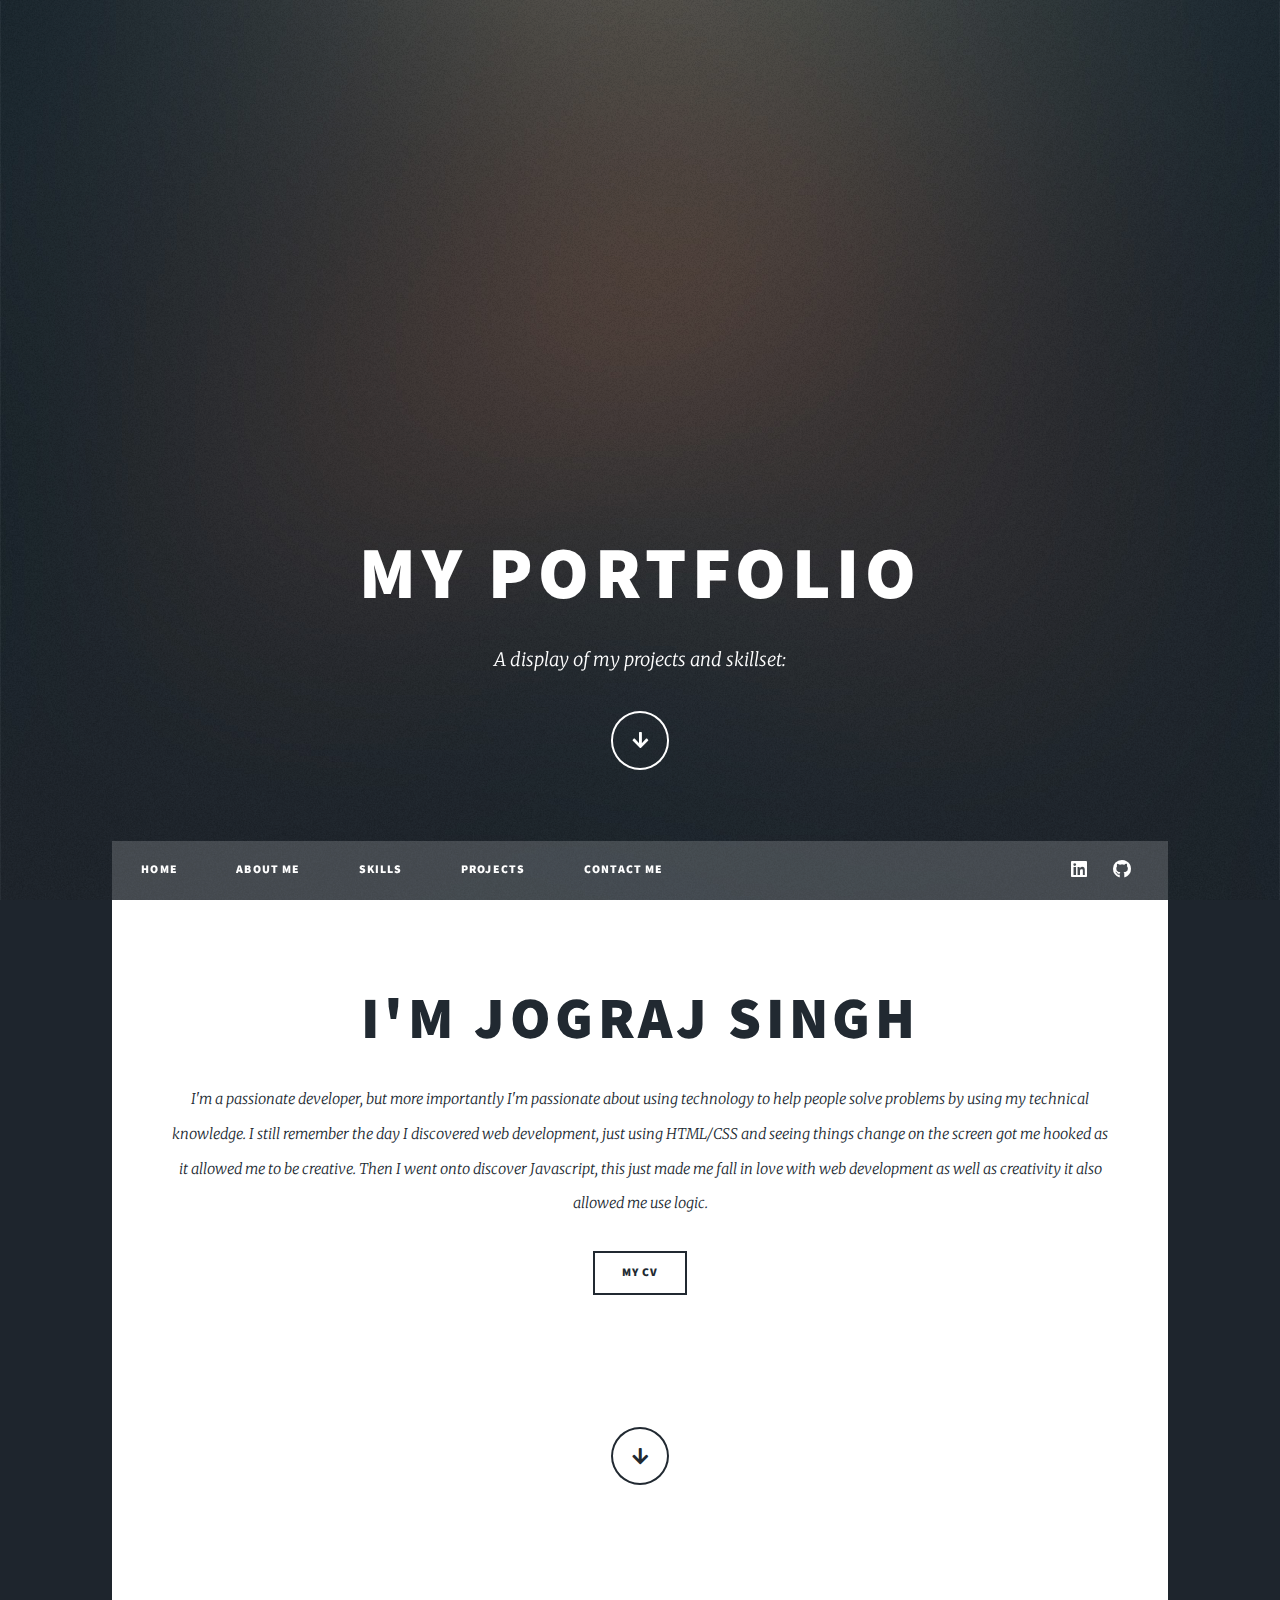
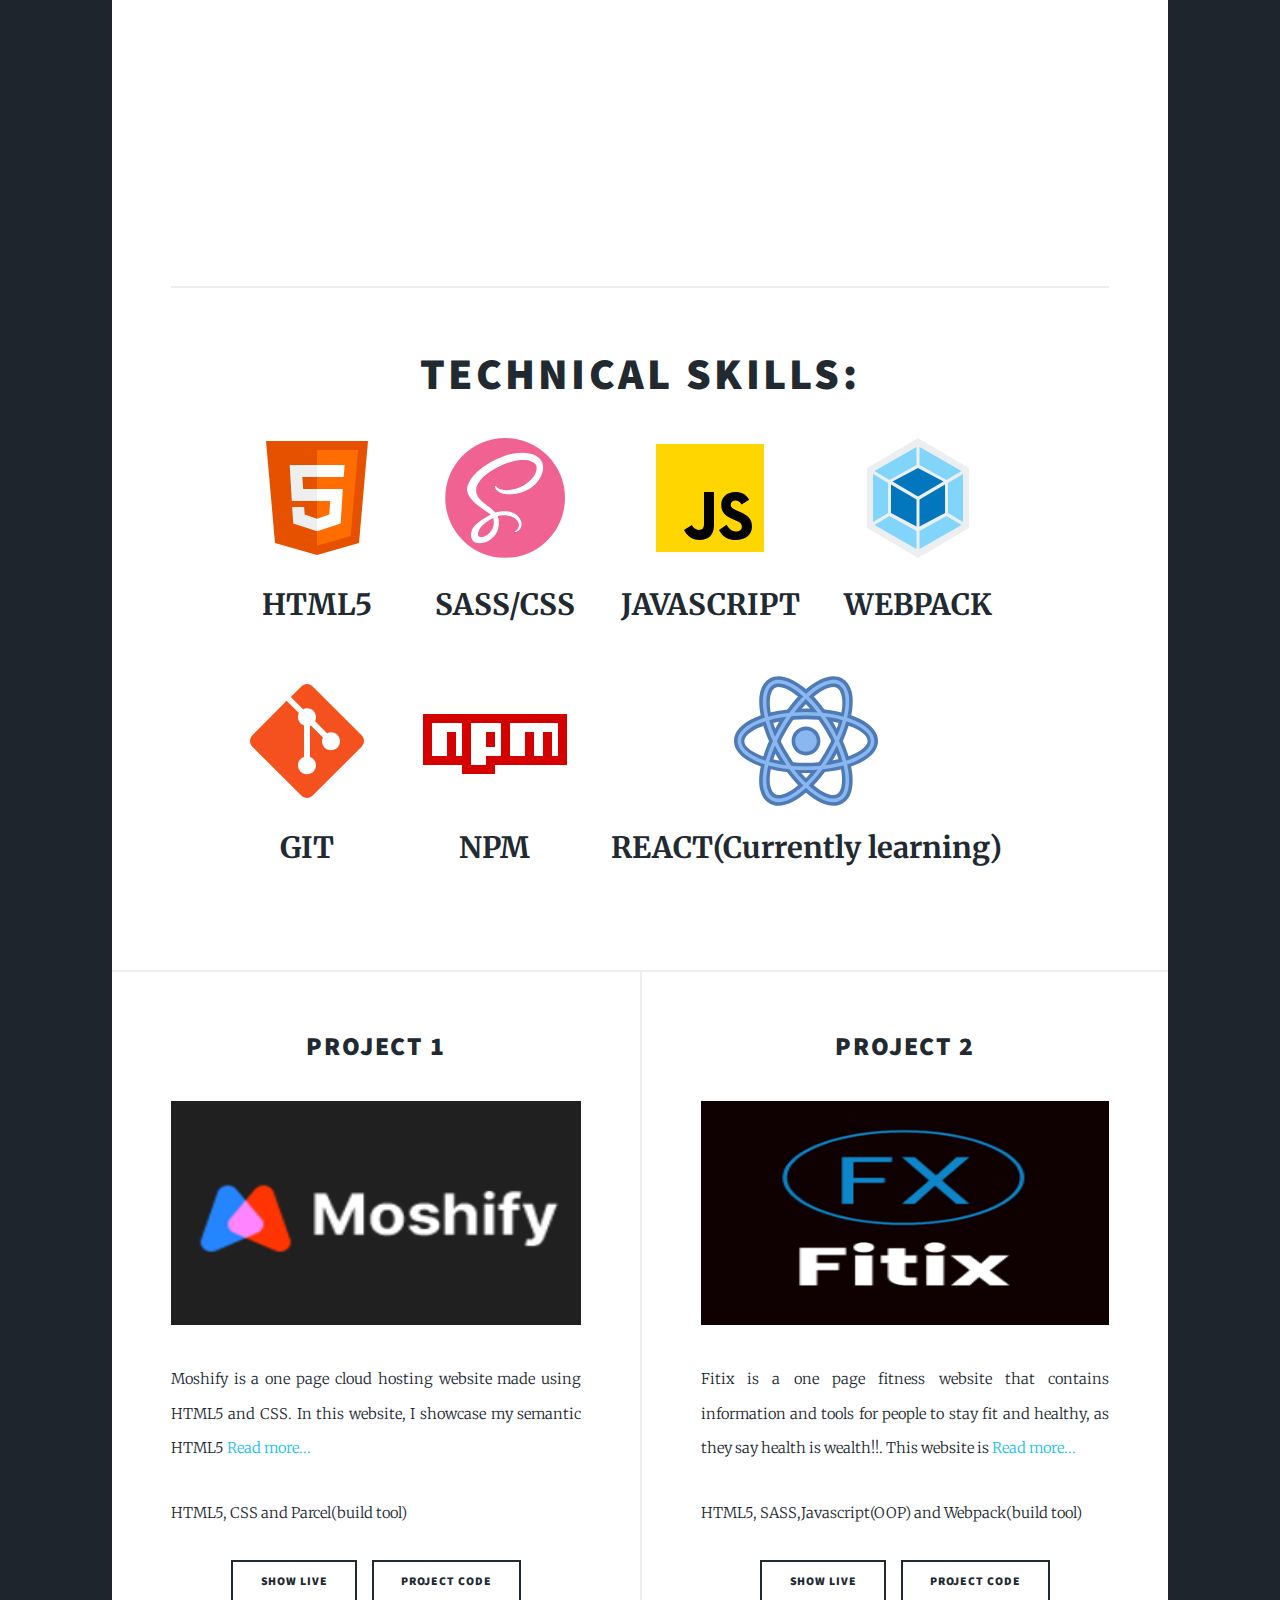
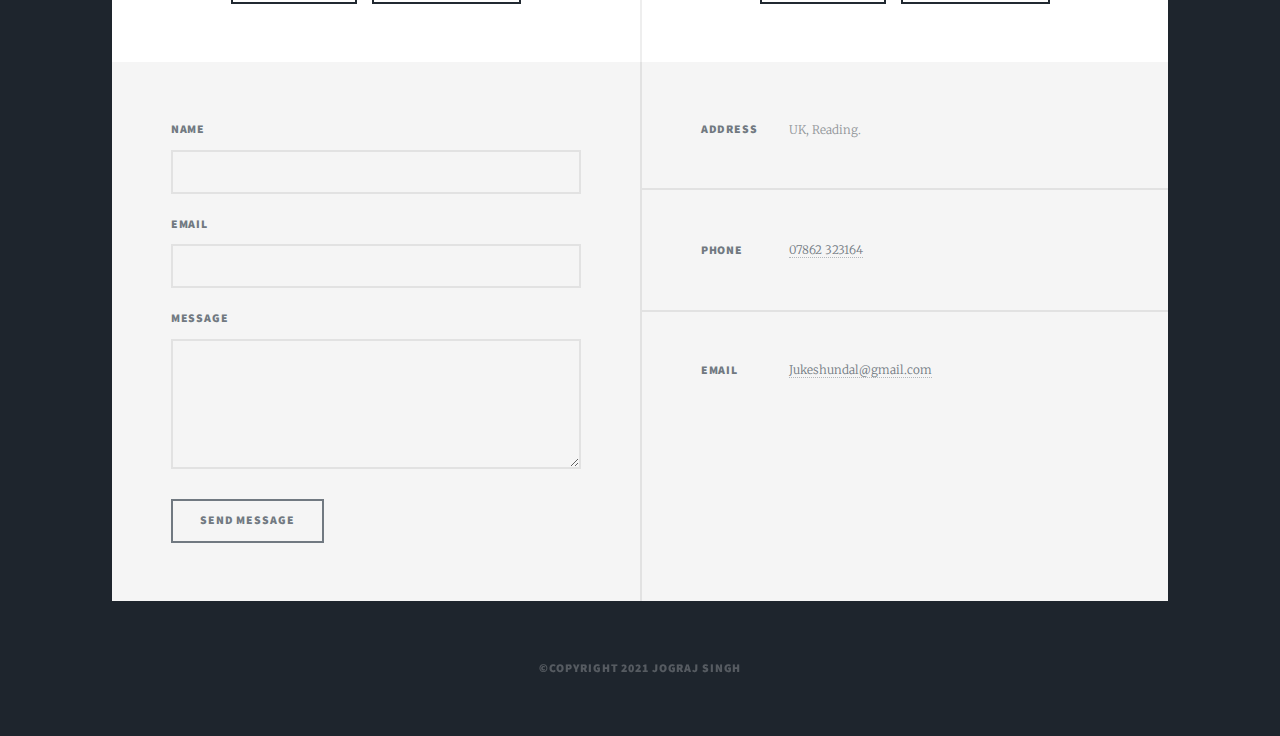
==== commit 77d3ac96: "Change in website content." ====
--- a/index.html
+++ b/index.html
@@ -145,8 +145,8 @@
               ><img src="images/Screenshot 2022-03-07 213729.png" alt=""
             /></a>
             <p>
-              Moshify is a cloud hosting website made using HTML5 and CSS. In
-              this website, I showcase my semantic HTML5
+              Moshify is a one page cloud hosting website made using HTML5 and
+              CSS. In this website, I showcase my semantic HTML5
               <span class="read-more">
                 skills and also taking a design(designed using Photoshop) given
                 to me, coding the exact design with every detail. The website is
@@ -188,9 +188,9 @@
               ><img src="images/Screenshot 2022-03-07 213206.png" alt=""
             /></a>
             <p>
-              Fitix is a fitness website that contains information and tools for
-              people to stay fit and healthy, as they say health is wealth!!.
-              This website is
+              Fitix is a one page fitness website that contains information and
+              tools for people to stay fit and healthy, as they say health is
+              wealth!!. This website is
               <span class="read-more">
                 developed using HTML5, SASS, Javascript(Google maps API and OOP)
                 and deployed using Webpack 5. In this website there is heavy use
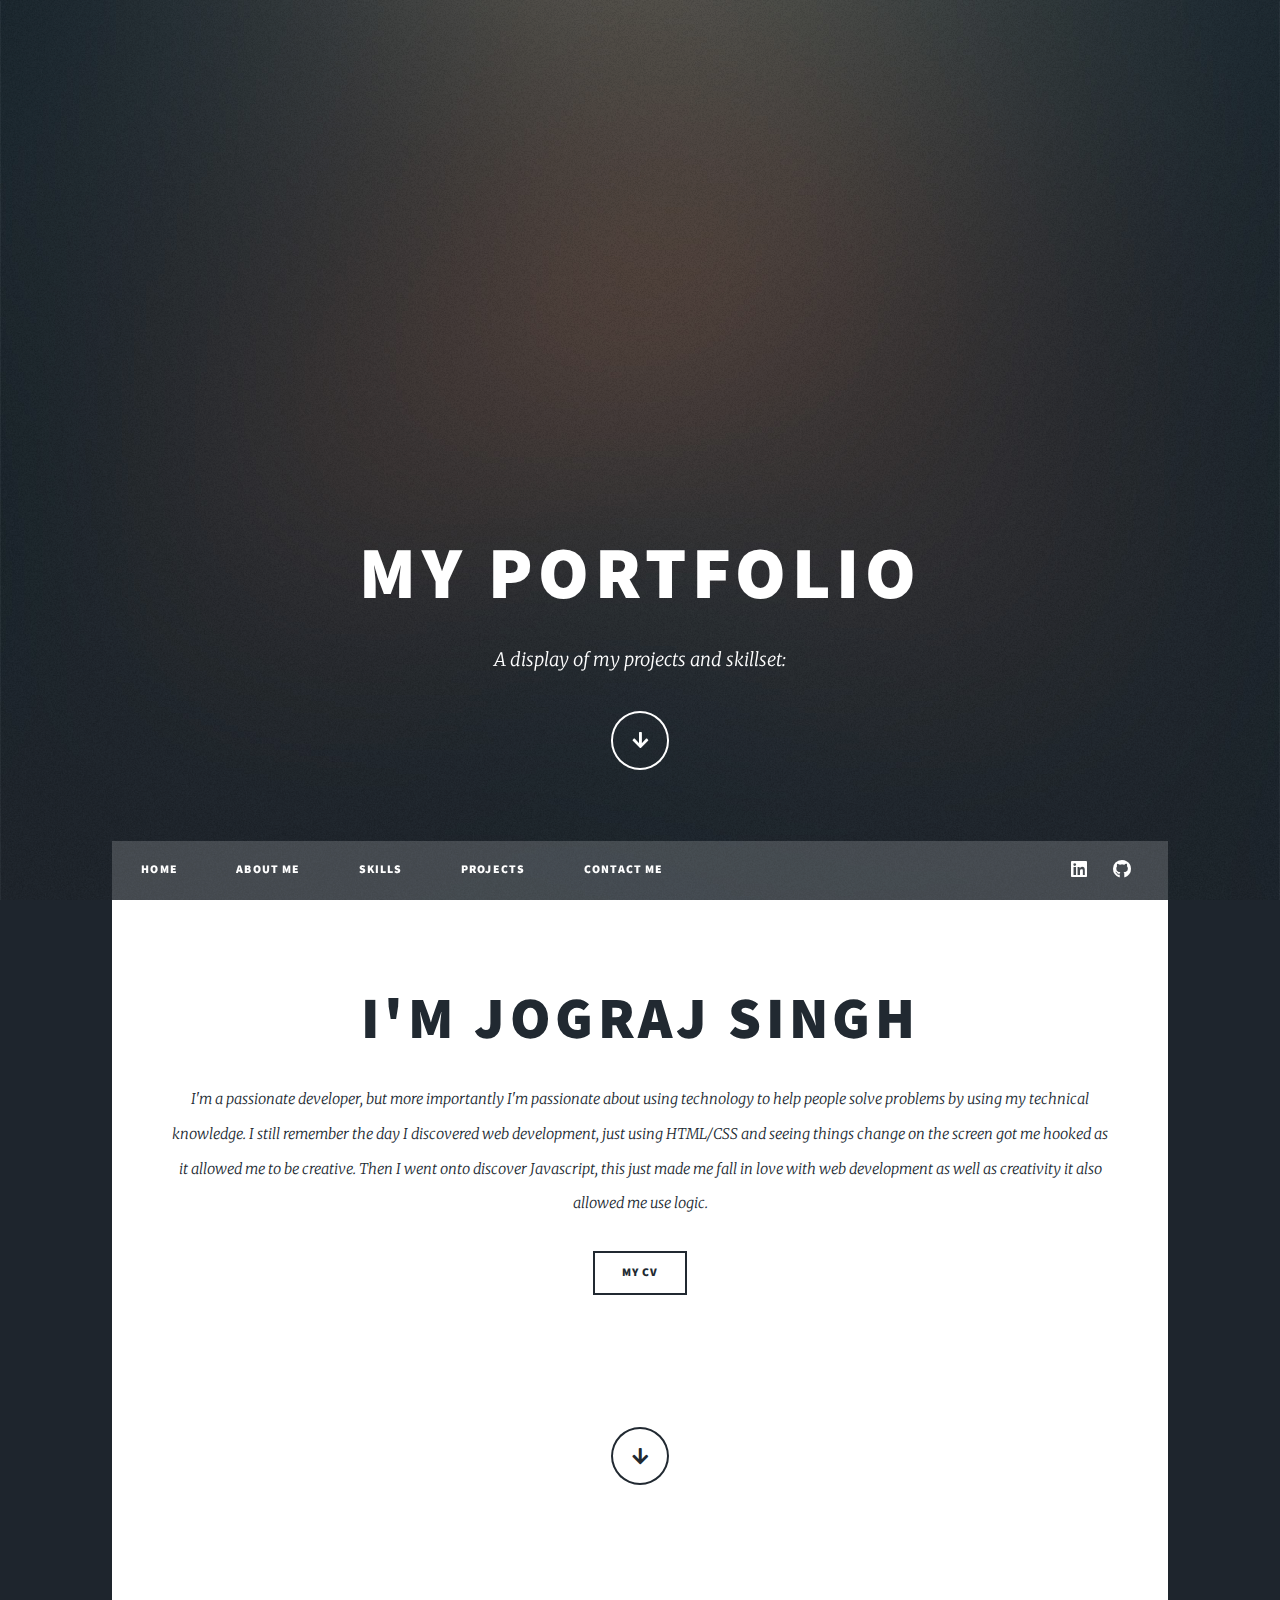
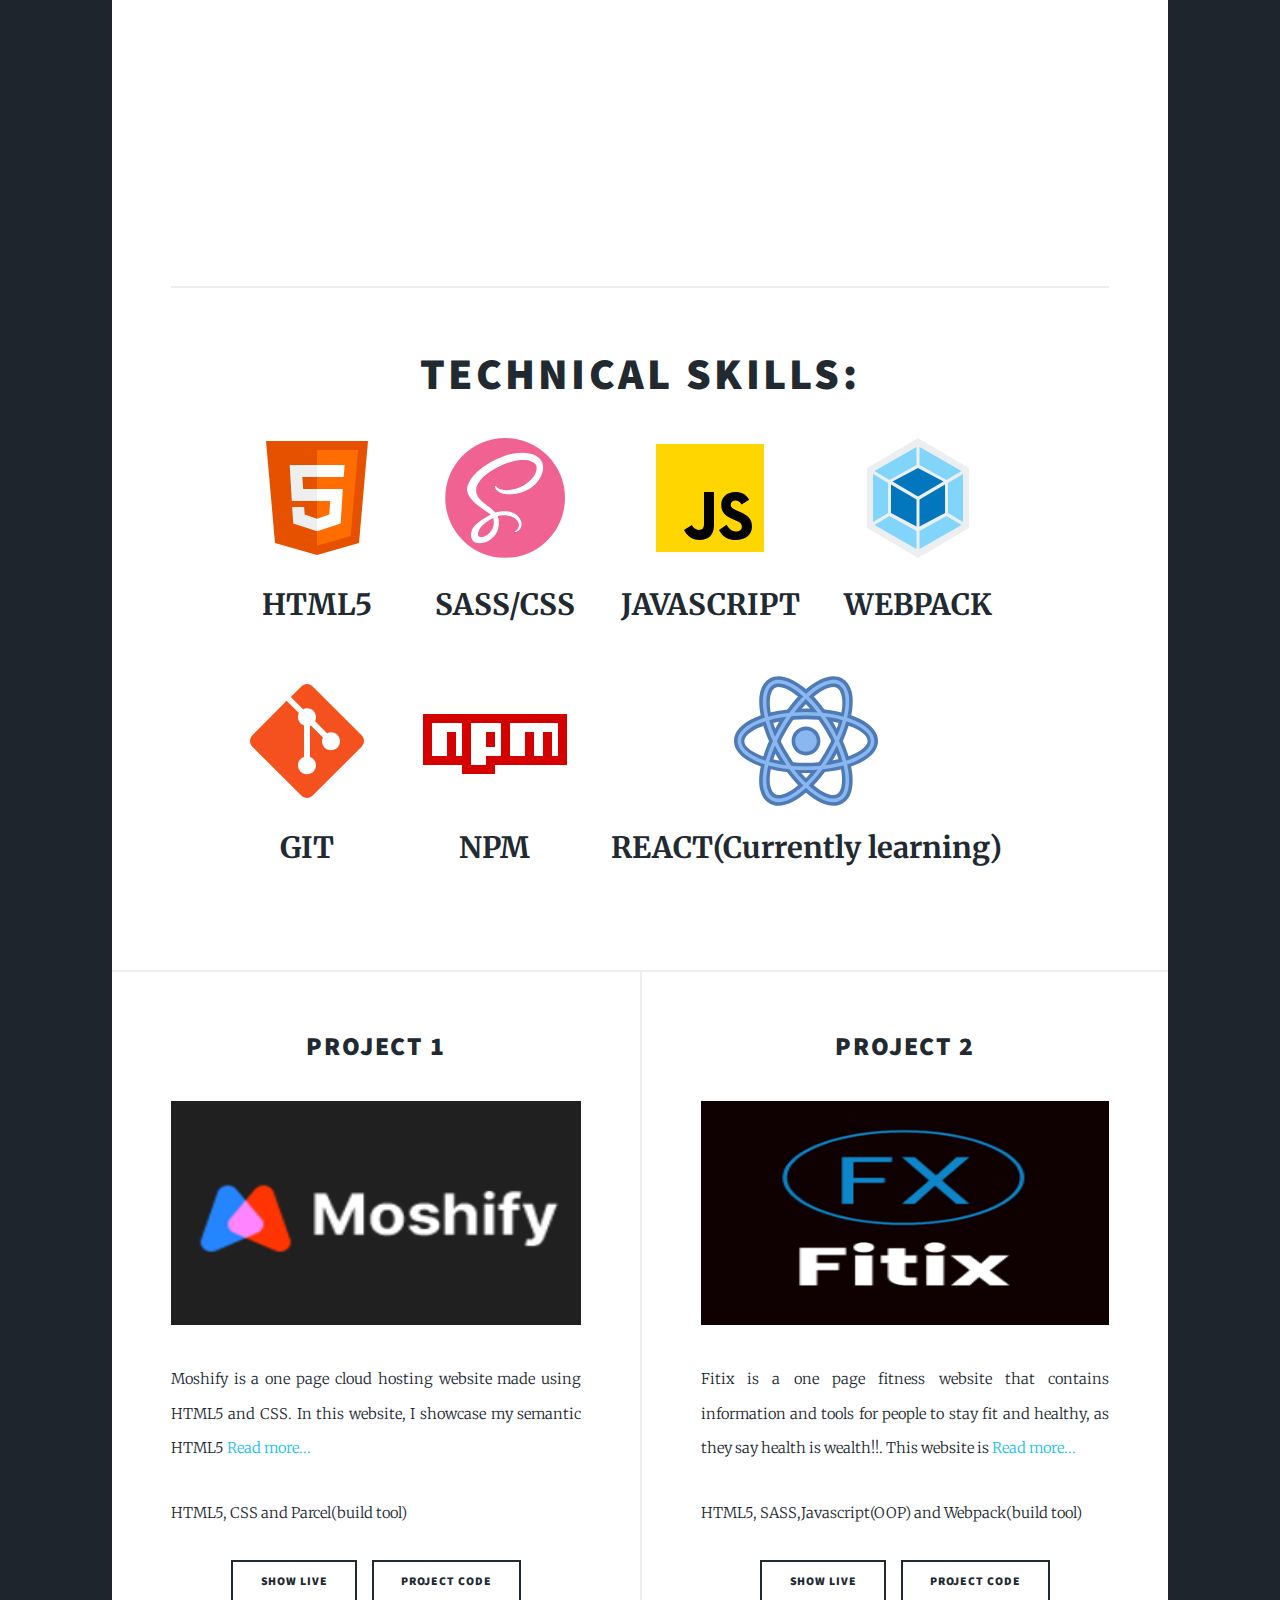
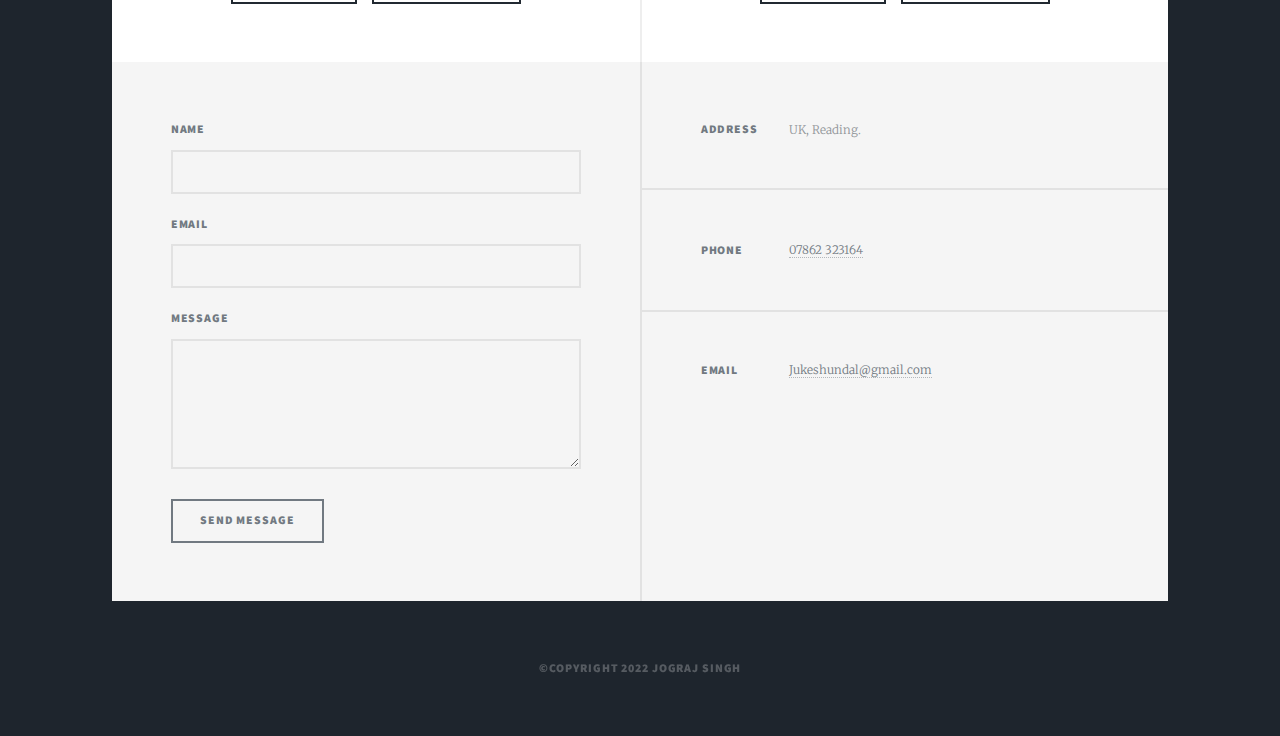
==== commit defb8ccb: "Content change." ====
--- a/index.html
+++ b/index.html
@@ -268,7 +268,7 @@
       <!-- Copyright -->
       <div id="copyright">
         <ul>
-          <li>&copy;Copyright 2021 Jograj singh</li>
+          <li>&copy;Copyright 2022 Jograj singh</li>
         </ul>
       </div>
     </div>
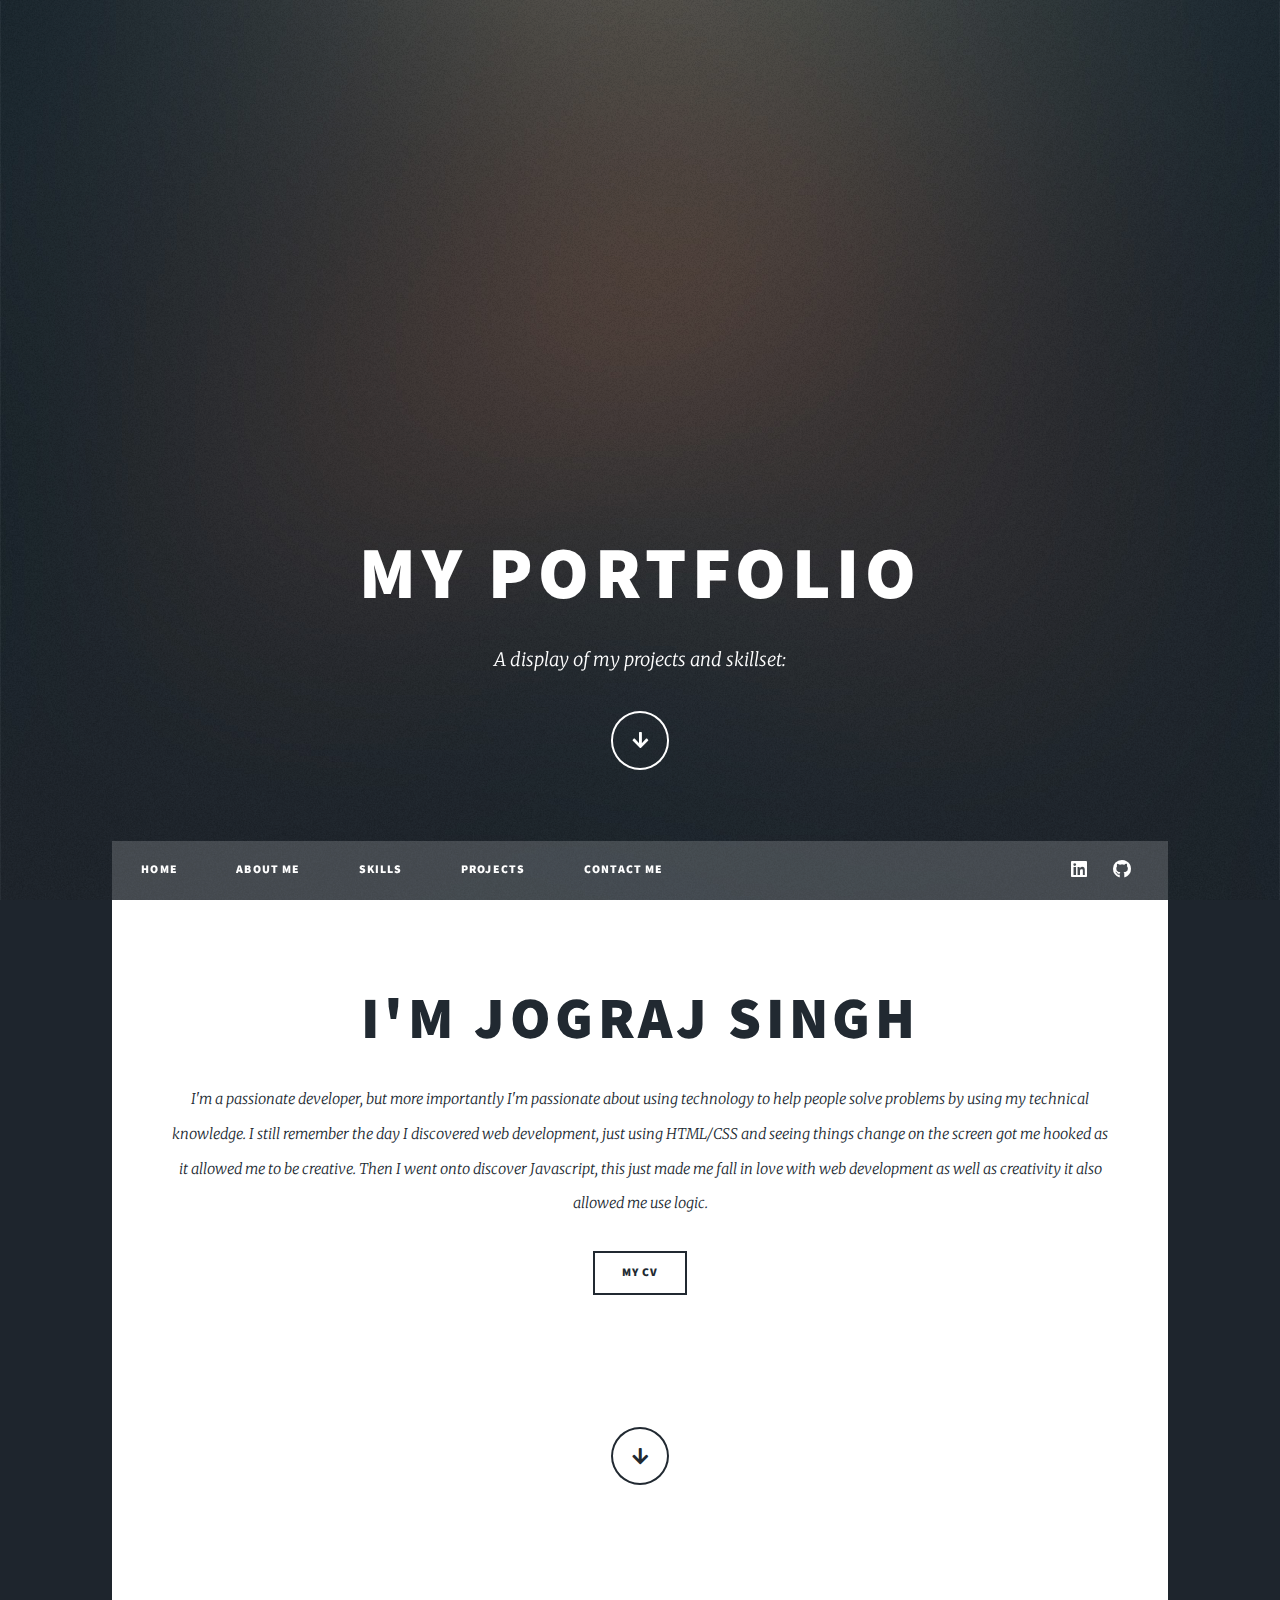
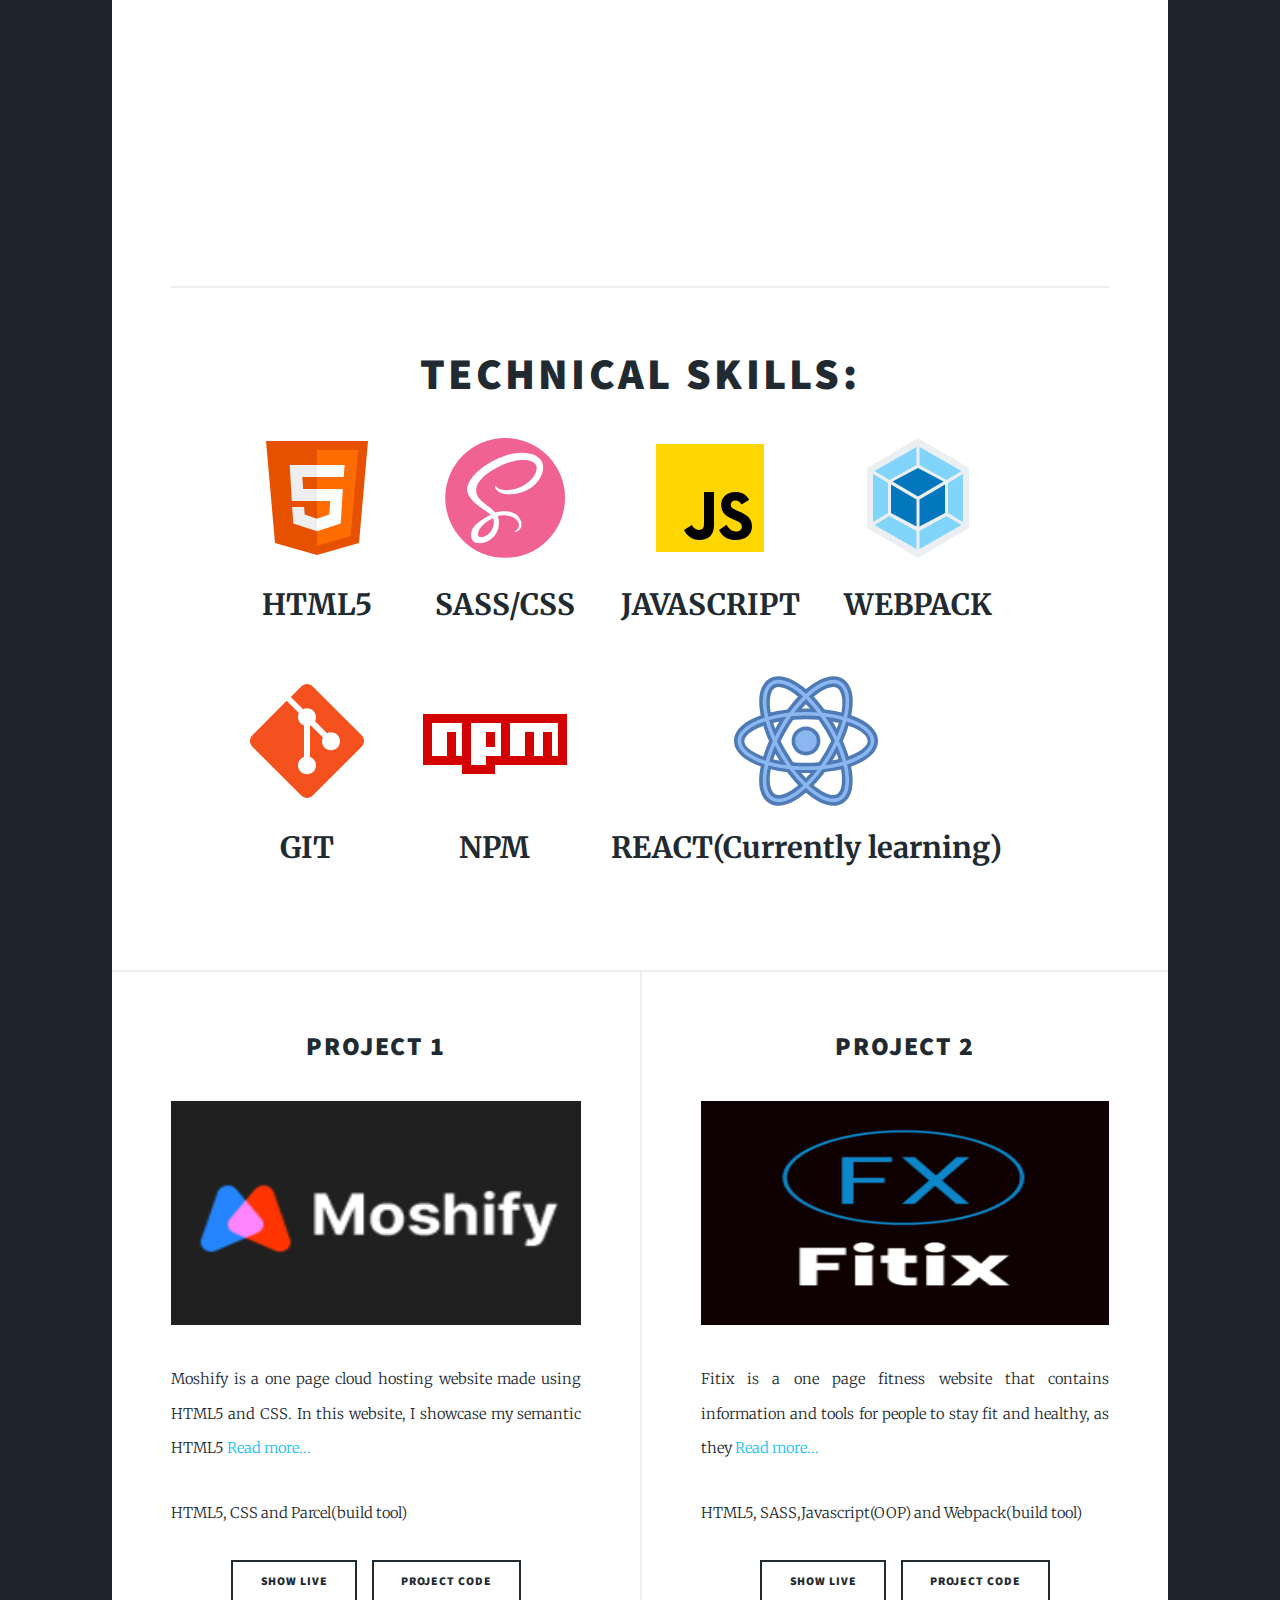
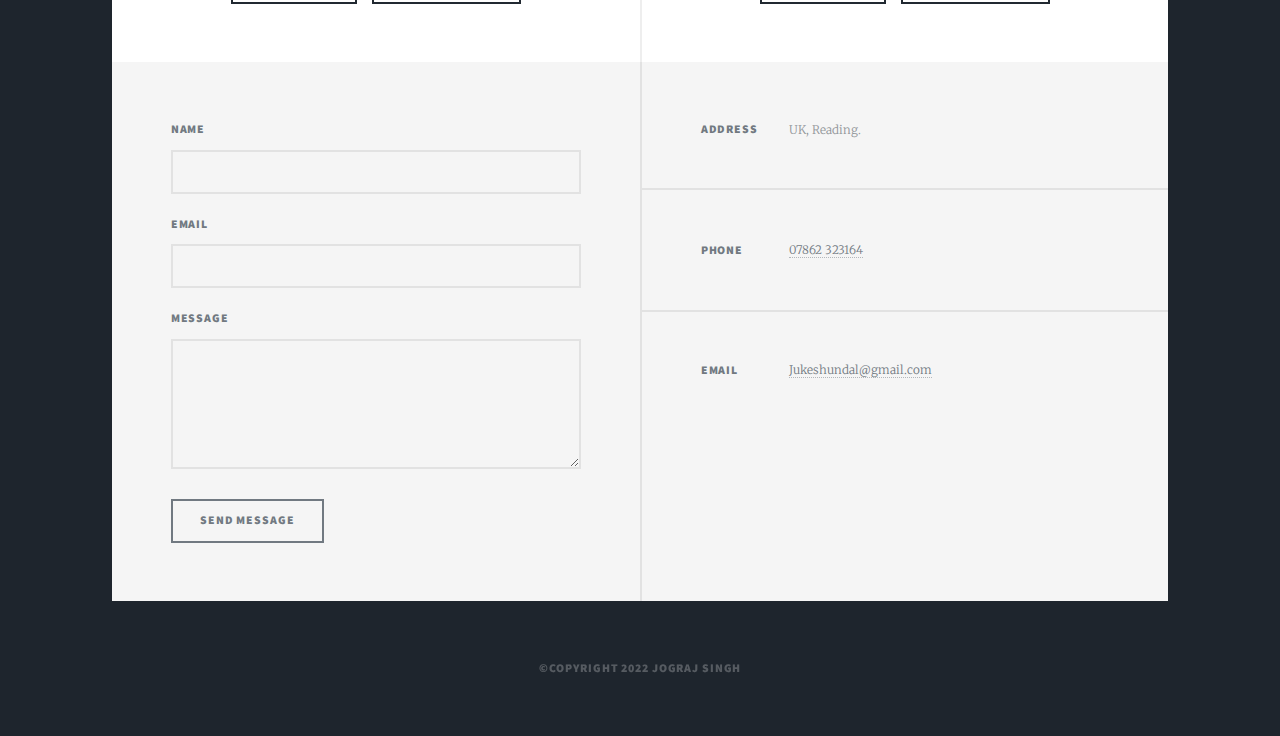
==== commit dc3427c7: "Cv link fixed." ====
--- a/index.html
+++ b/index.html
@@ -81,8 +81,9 @@
             </p>
 
             <a
+              target="_blank"
               class="button"
-              href="https://docs.google.com/document/d/0Bxl-jqekUe6hU1o5Sk80Z19tdGhsUTBFLTBGNlltcVRUWWZ3/edit?usp=sharing&ouid=114820040043608163609&resourcekey=0-z4MNWsoGPRDZaB2R7GFmRA&rtpof=true&sd=true"
+              href="https://docs.google.com/document/d/1blVxGmzL1L7aVeKlEwUhxfS29XfnSn8p/edit?usp=sharing&ouid=114820040043608163609&rtpof=true&sd=true"
               >My CV</a
             >
 
@@ -189,16 +190,16 @@
             /></a>
             <p>
               Fitix is a one page fitness website that contains information and
-              tools for people to stay fit and healthy, as they say health is
-              wealth!!. This website is
-              <span class="read-more">
-                developed using HTML5, SASS, Javascript(Google maps API and OOP)
-                and deployed using Webpack 5. In this website there is heavy use
-                of OOP(Object-oriented programming) Javascript to interact with
-                the Google maps api to search for local gyms in a certain area
-                and to implement a calorie calculater.
+              tools for people to stay fit and healthy, as they<span
+                class="read-more"
+              >
+                say health is wealth!!. This website is developed using HTML5,
+                SASS, Javascript(Google maps API and OOP) and deployed using
+                Webpack 5. In this website there is heavy use of
+                OOP(Object-oriented programming) Javascript to interact with the
+                Google maps api to search for local gyms in a certain area and
+                to implement a calorie calculater.
               </span>
-
               <span class="read-more-btn">Read more...</span>
             </p>
             <p>HTML5, SASS,Javascript(OOP) and Webpack(build tool)</p>
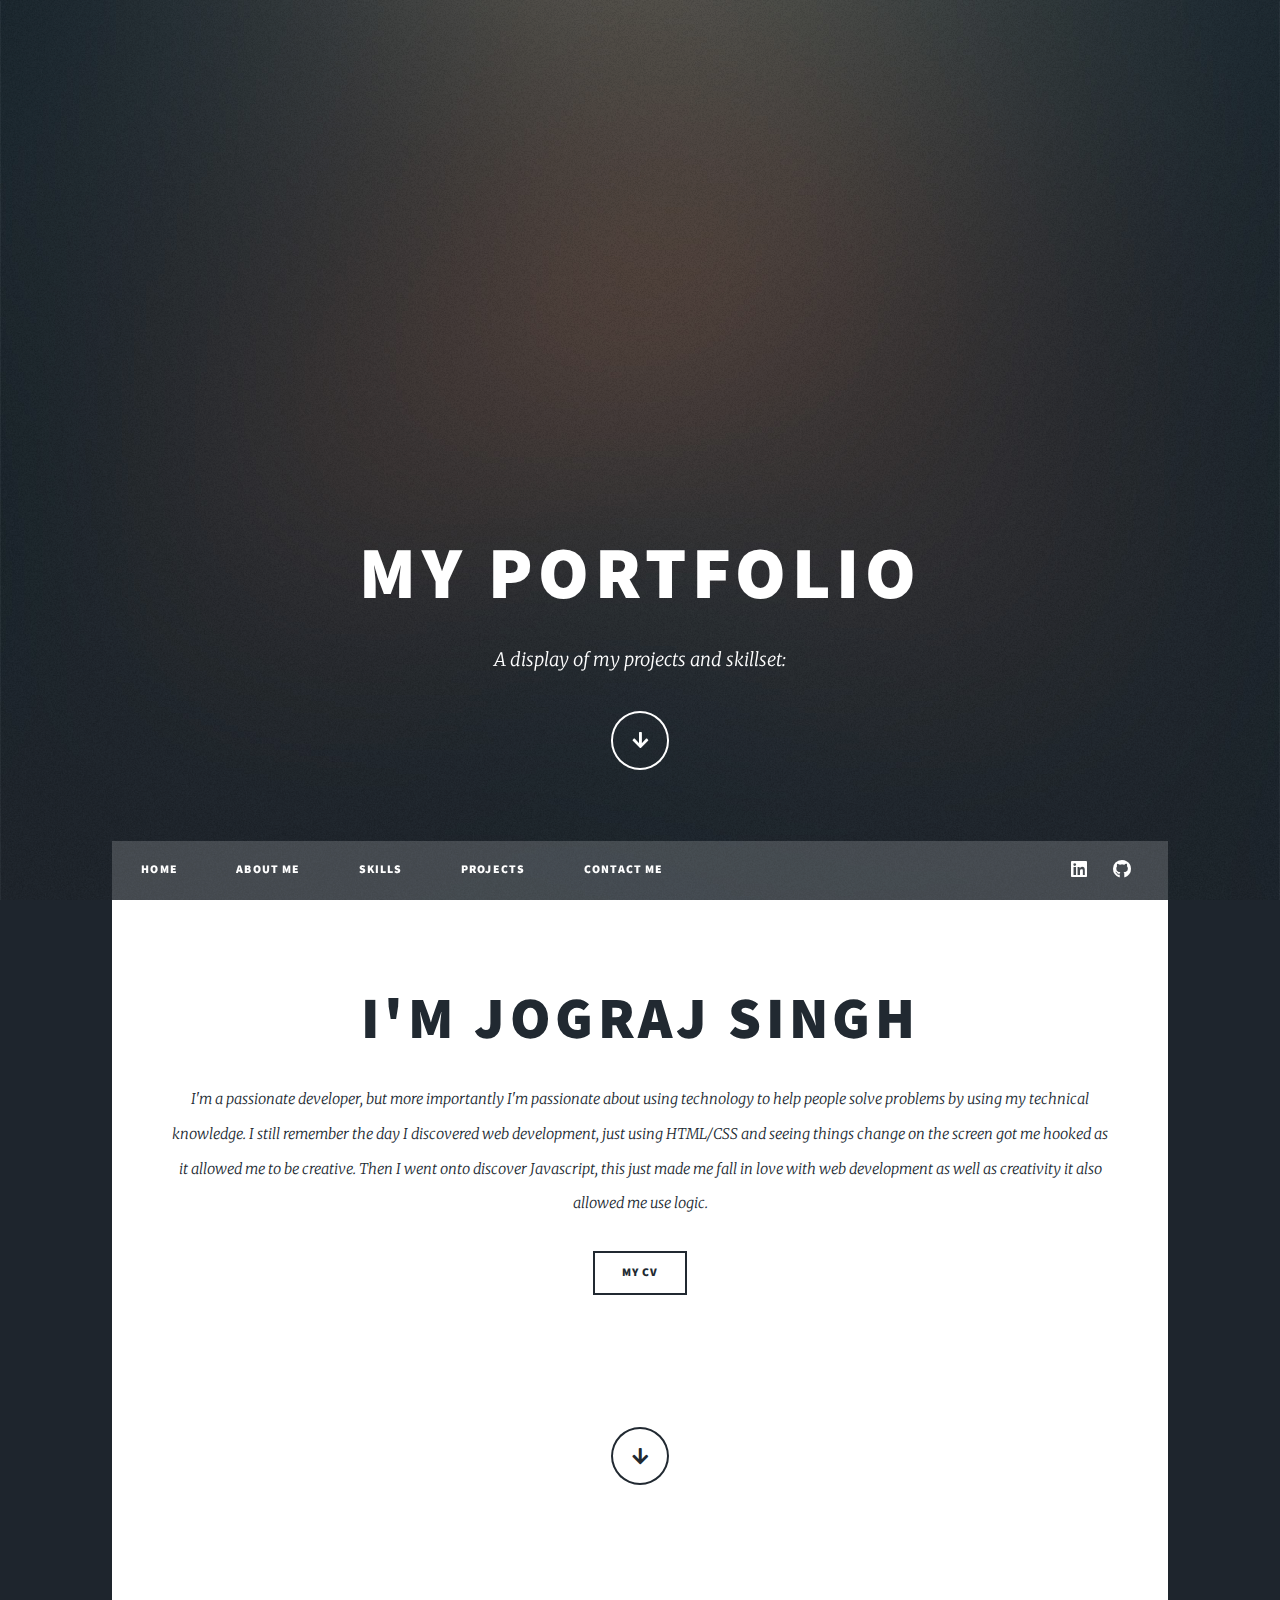
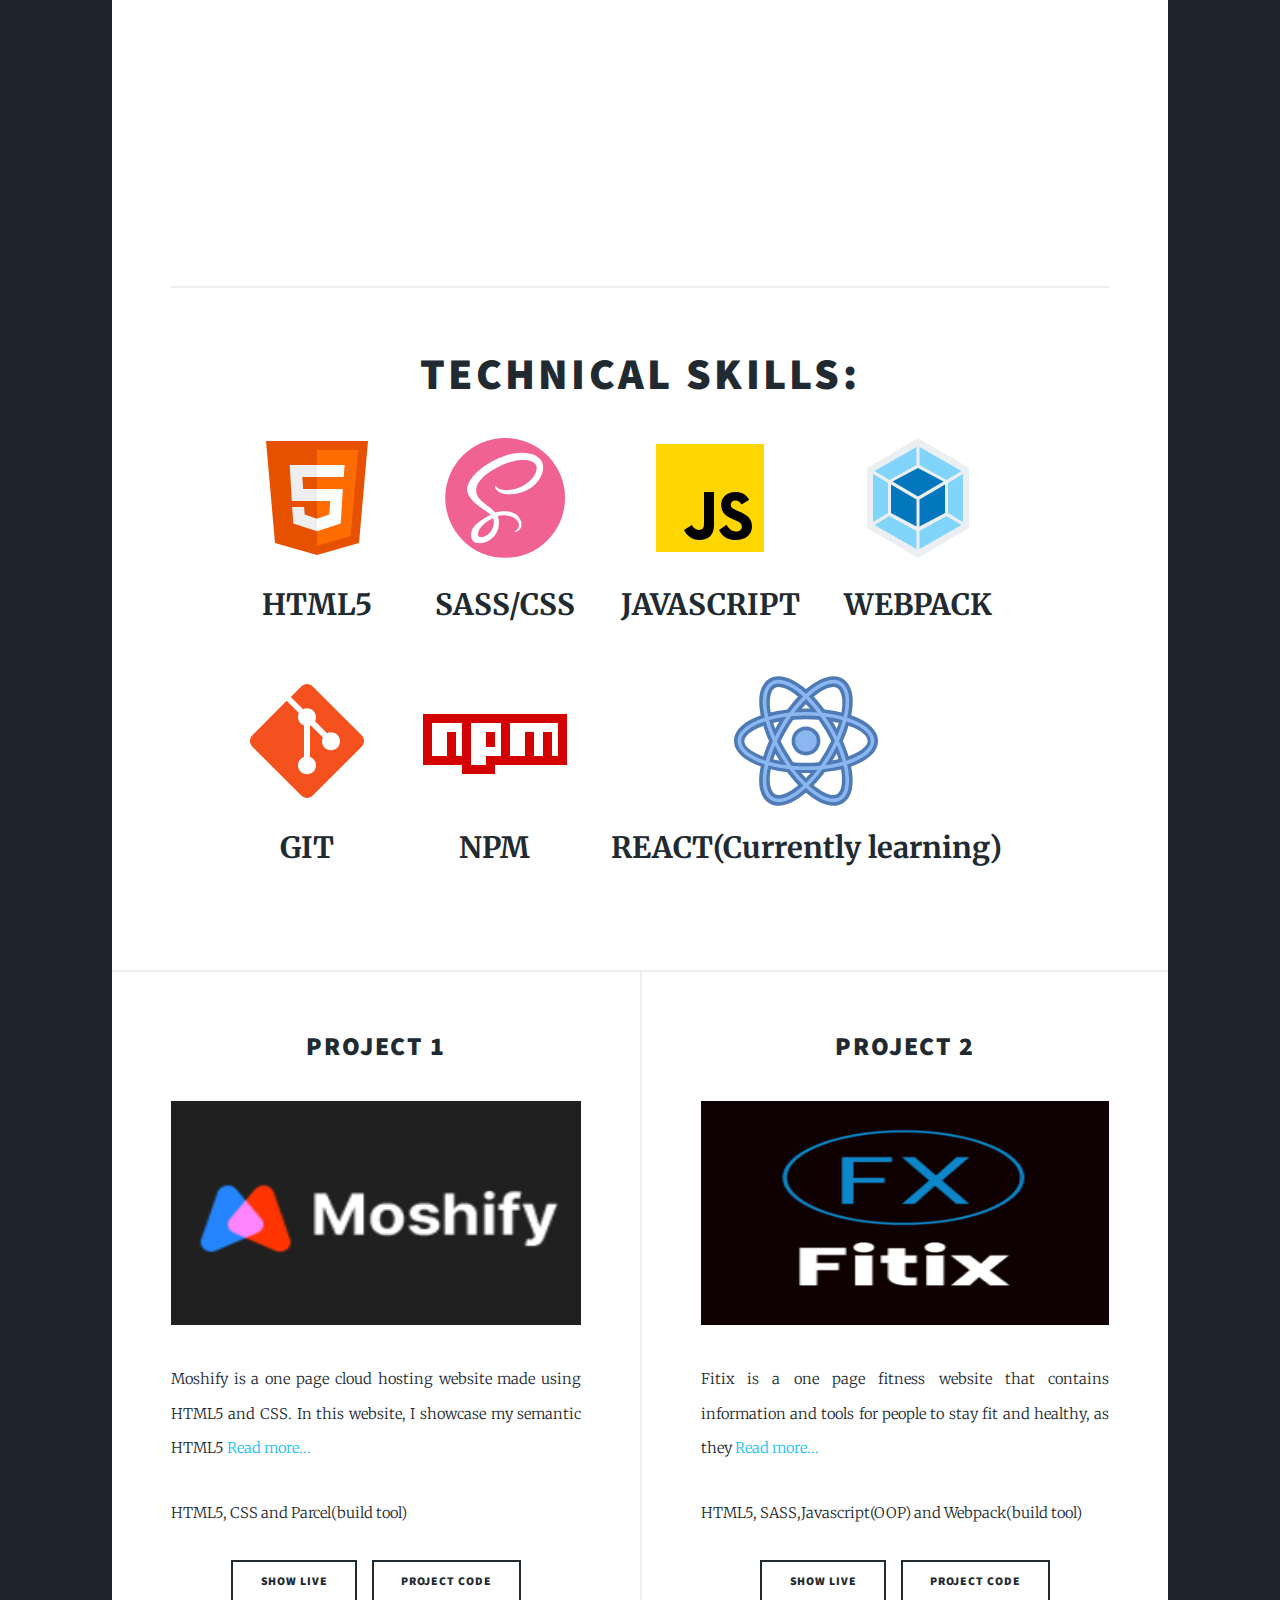
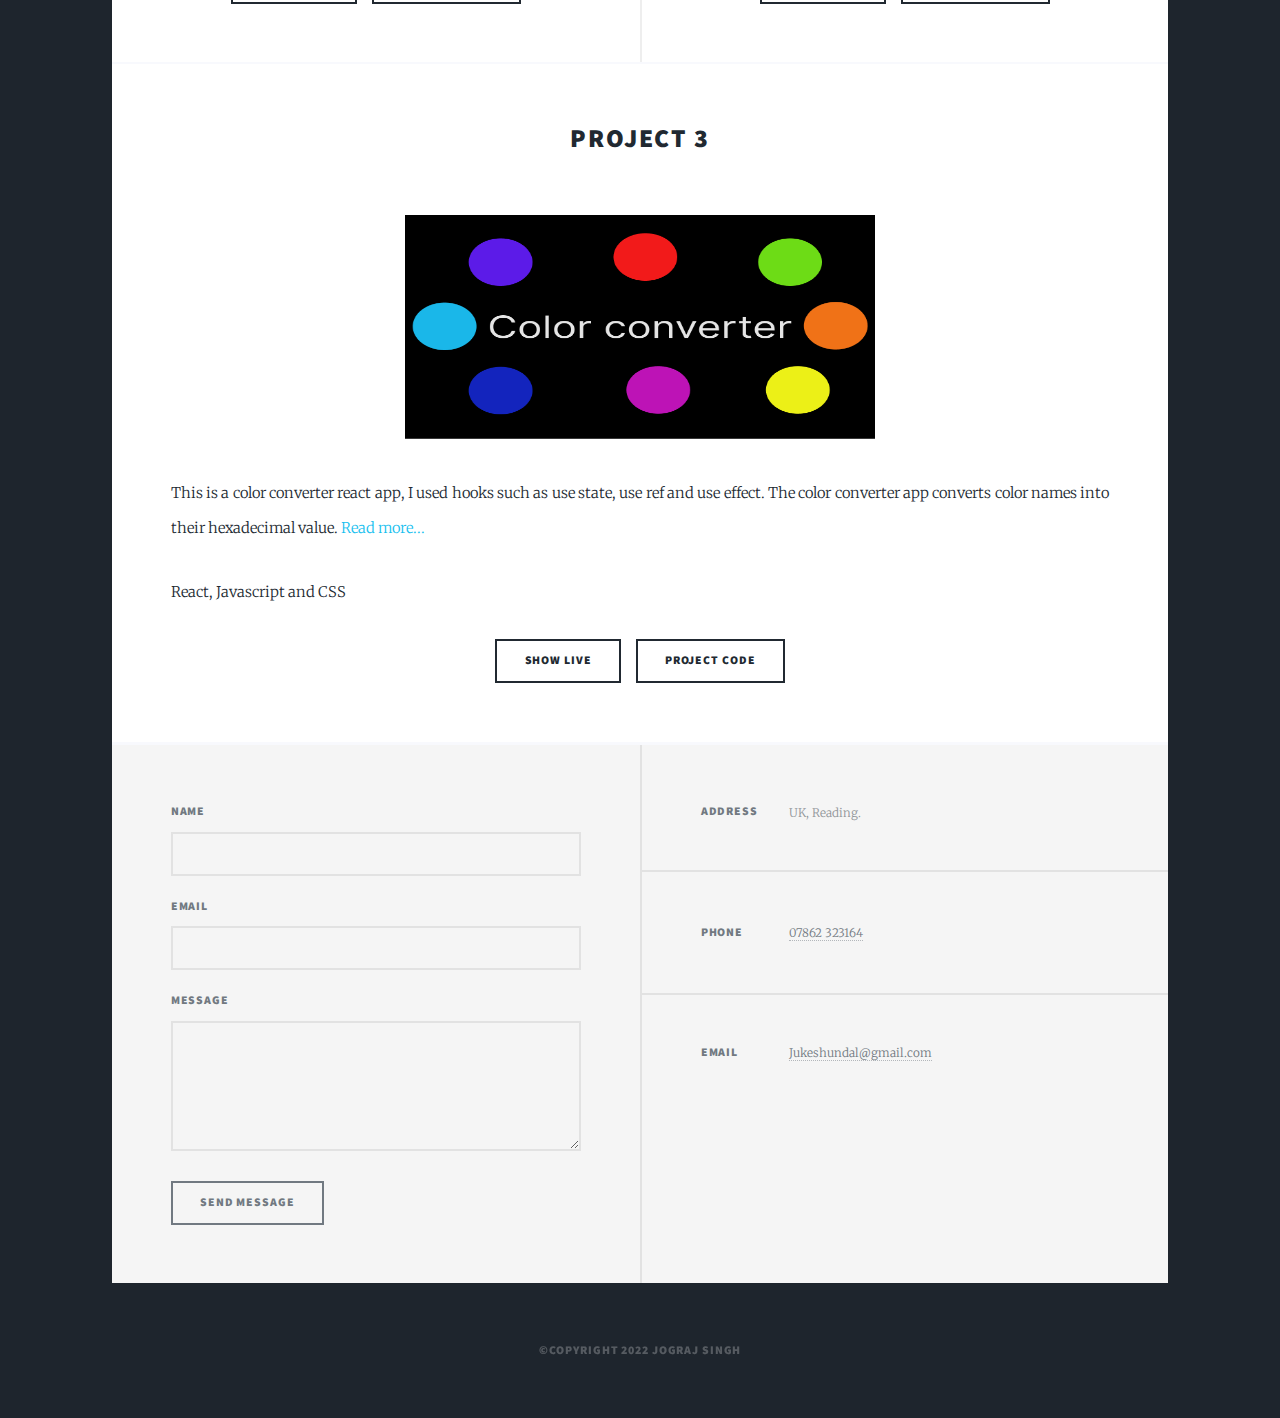
==== commit 3babab77: "New project." ====
--- a/index.html
+++ b/index.html
@@ -222,6 +222,60 @@
               </li>
             </ul>
           </article>
+          <article
+            style="
+              border-bottom: 3px;
+              border-color: rgb(248, 249, 253);
+              border-style: solid;
+
+              flex-grow: 1;
+              display: flex;
+              flex-direction: column;
+            "
+          >
+            <header>
+              <h2>
+                <a href="#">Project 3<br /> </a>
+              </h2>
+            </header>
+            <a
+              style="width: 50%; align-self: center"
+              href="https://colorconverterr.netlify.app/"
+              target="_blank"
+              class="image fit"
+              ><img src="images/Screenshot 2022-03-26 161004.png" alt=""
+            /></a>
+            <p>
+              This is a color converter react app, I used hooks such as use
+              state, use ref and use effect. The color converter app converts
+              color names into their hexadecimal value.
+              <span class="read-more">
+                This app is developed using multiple technologies such as React,
+                Javascript and CSS.
+              </span>
+
+              <span class="read-more-btn">Read more...</span>
+            </p>
+            <p>React, Javascript and CSS</p>
+            <ul class="actions special">
+              <li>
+                <a
+                  href="https://colorconverterr.netlify.app/"
+                  target="_blank"
+                  class="button"
+                  >Show live</a
+                >
+              </li>
+              <li>
+                <a
+                  href="https://github.com/Jukes312/my-app.git"
+                  target="_blank"
+                  class="button"
+                  >Project code</a
+                >
+              </li>
+            </ul>
+          </article>
         </section>
 
         <!-- Footer -->
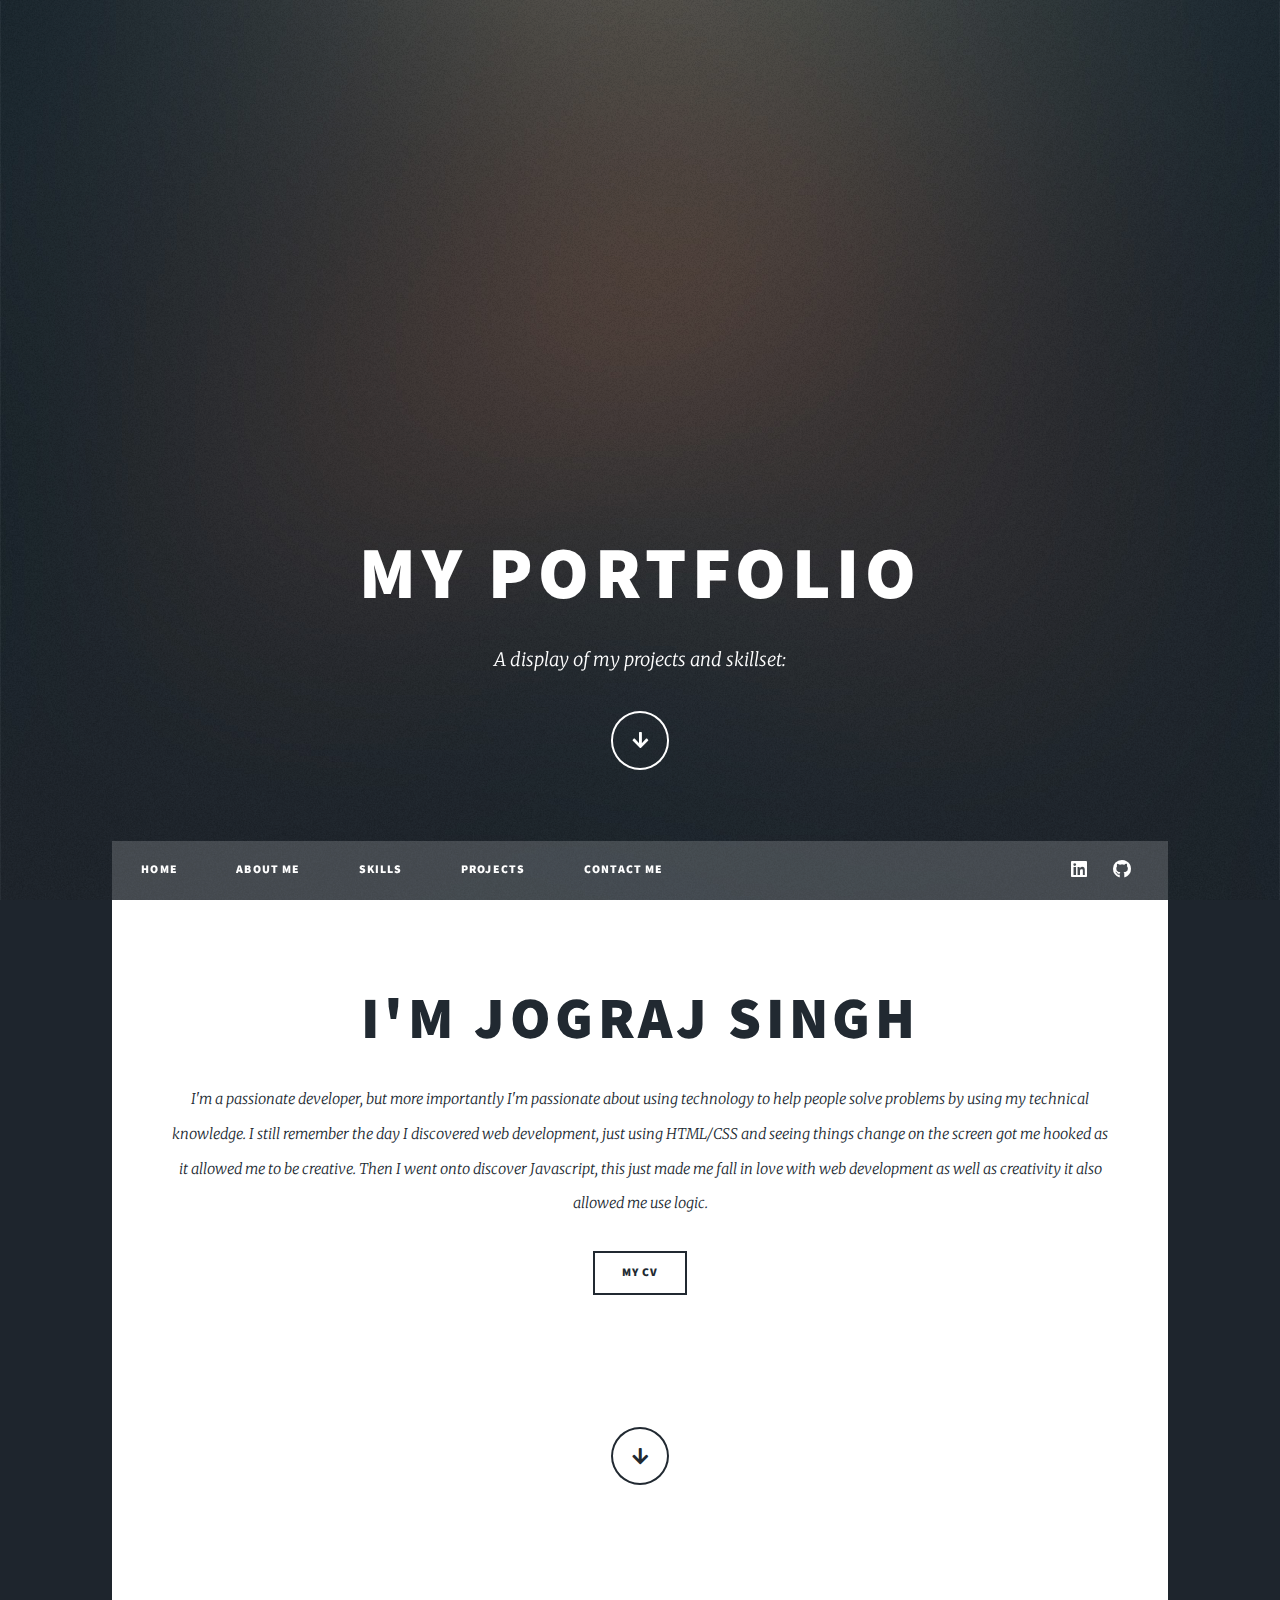
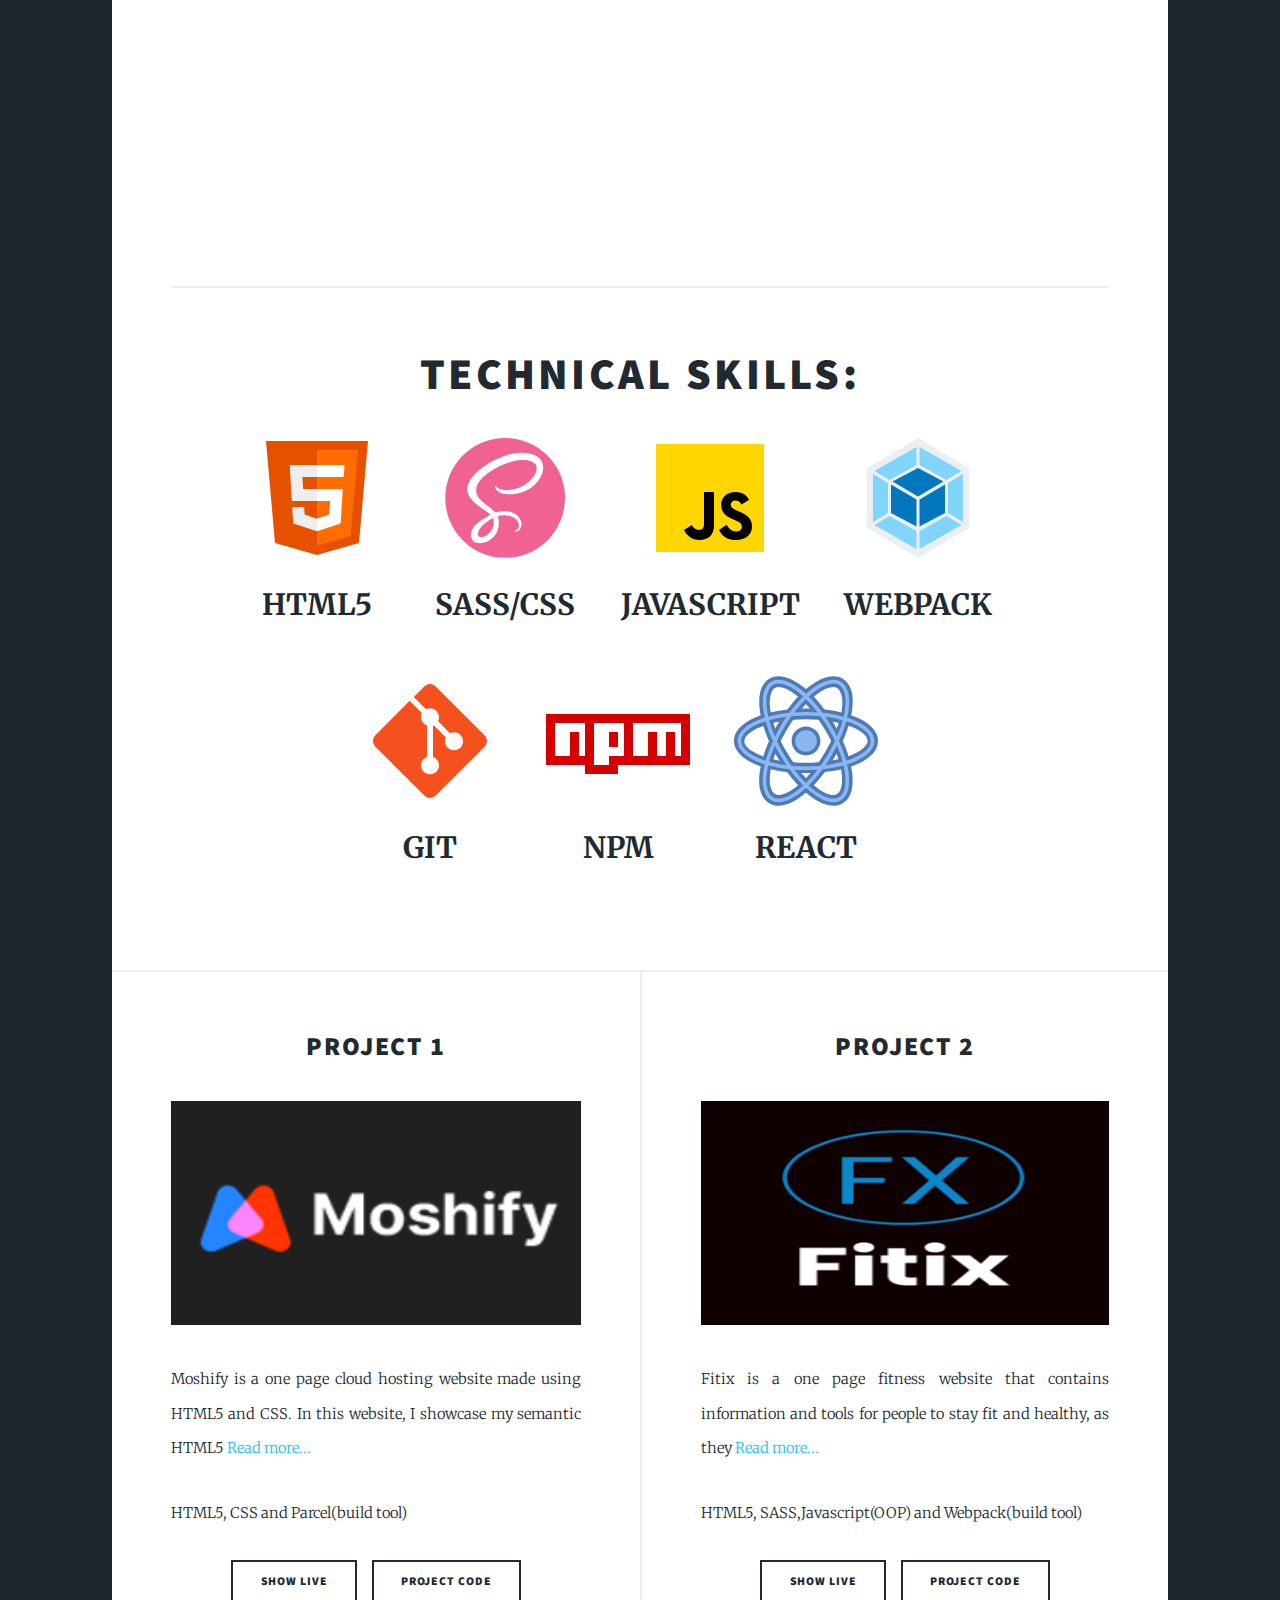
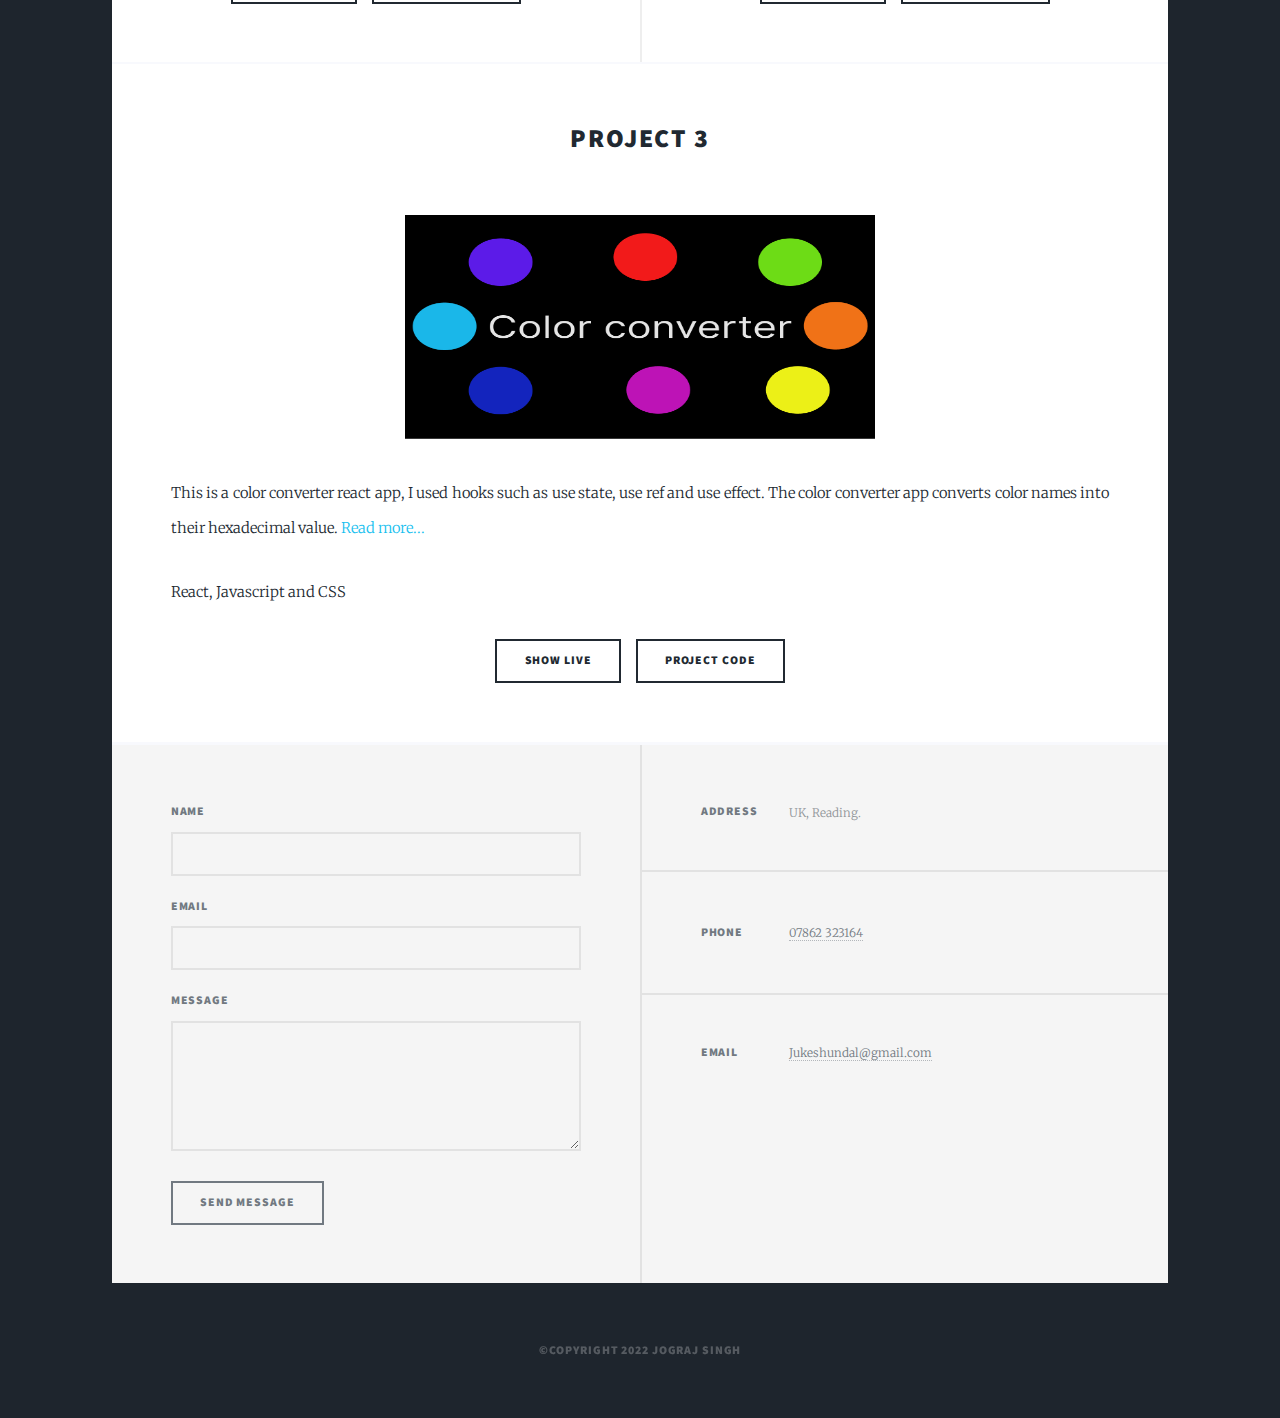
==== commit 27d2e2ae: "Edit content." ====
--- a/index.html
+++ b/index.html
@@ -125,7 +125,7 @@
               </div>
               <div class="technical-icons">
                 <img src="/images/icons8-react.svg" alt="" />
-                <p>REACT(Currently learning)</p>
+                <p>REACT</p>
               </div>
             </section>
           </section>
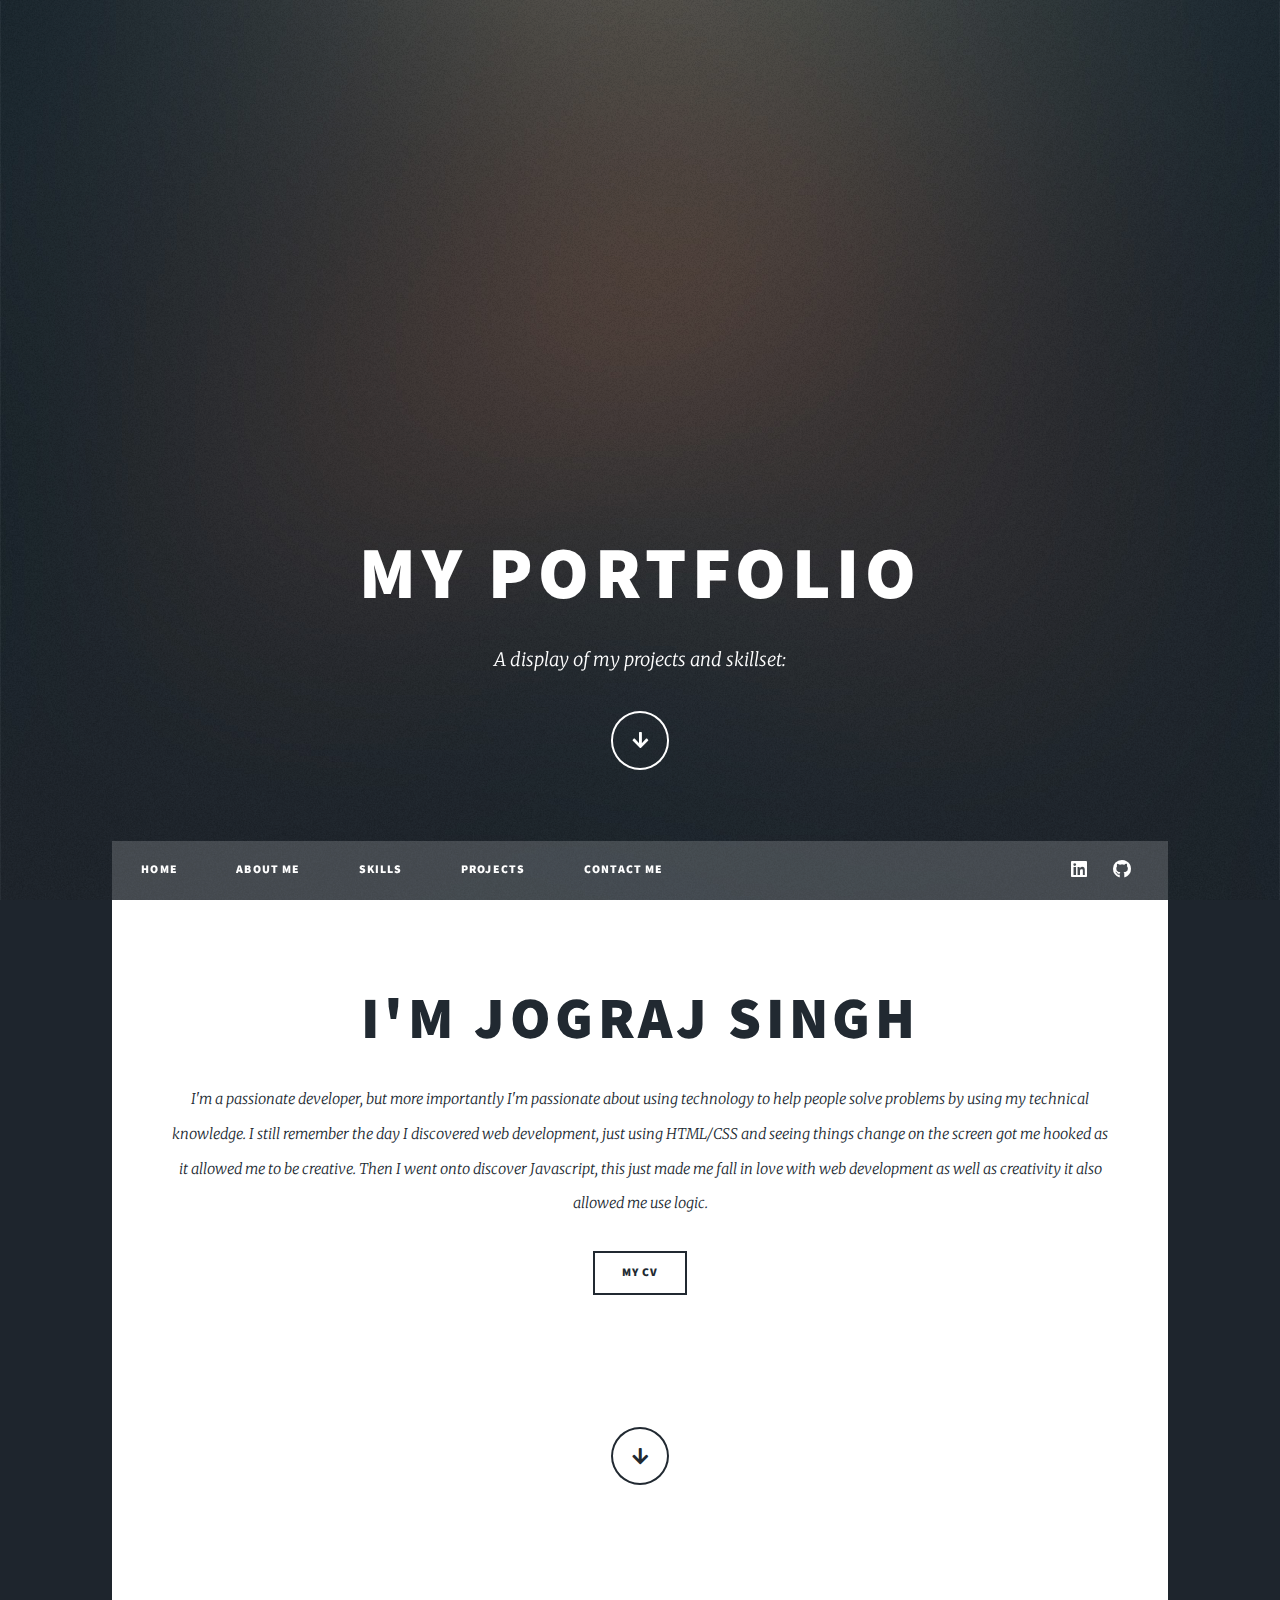
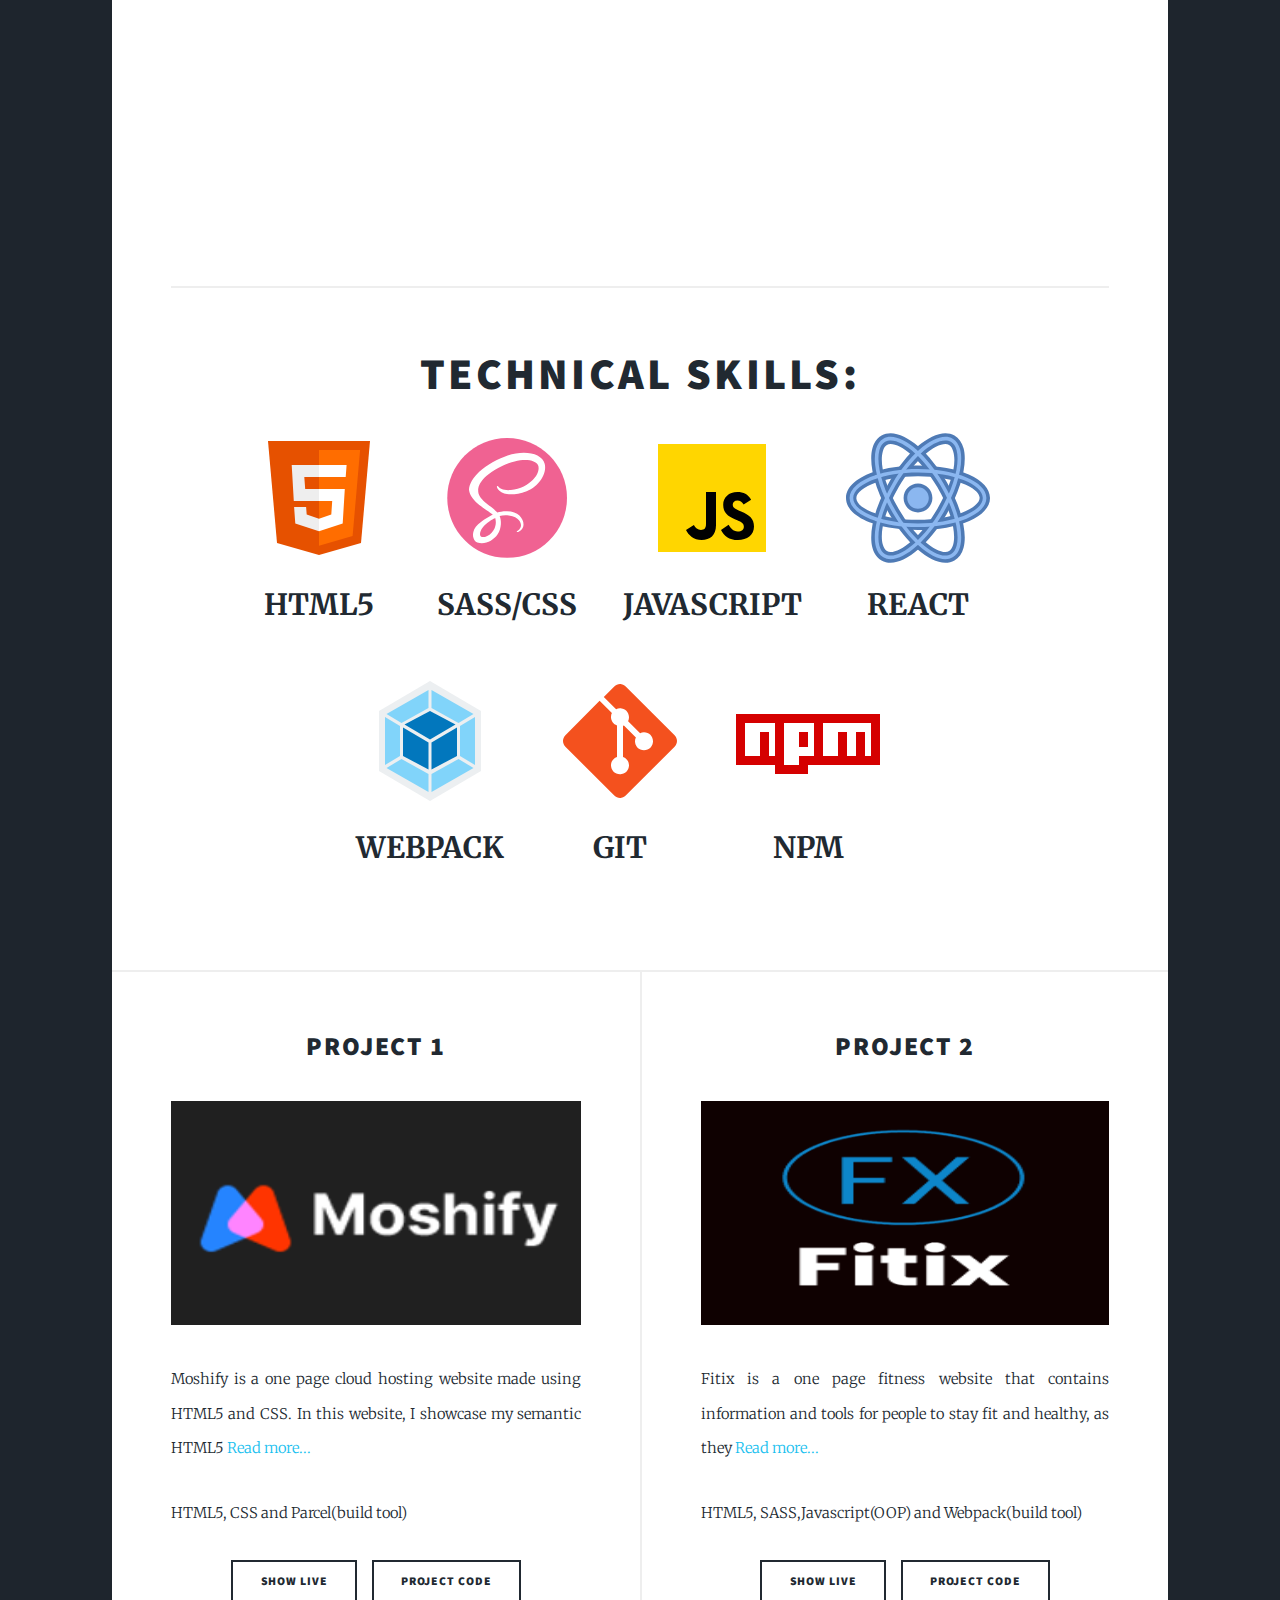
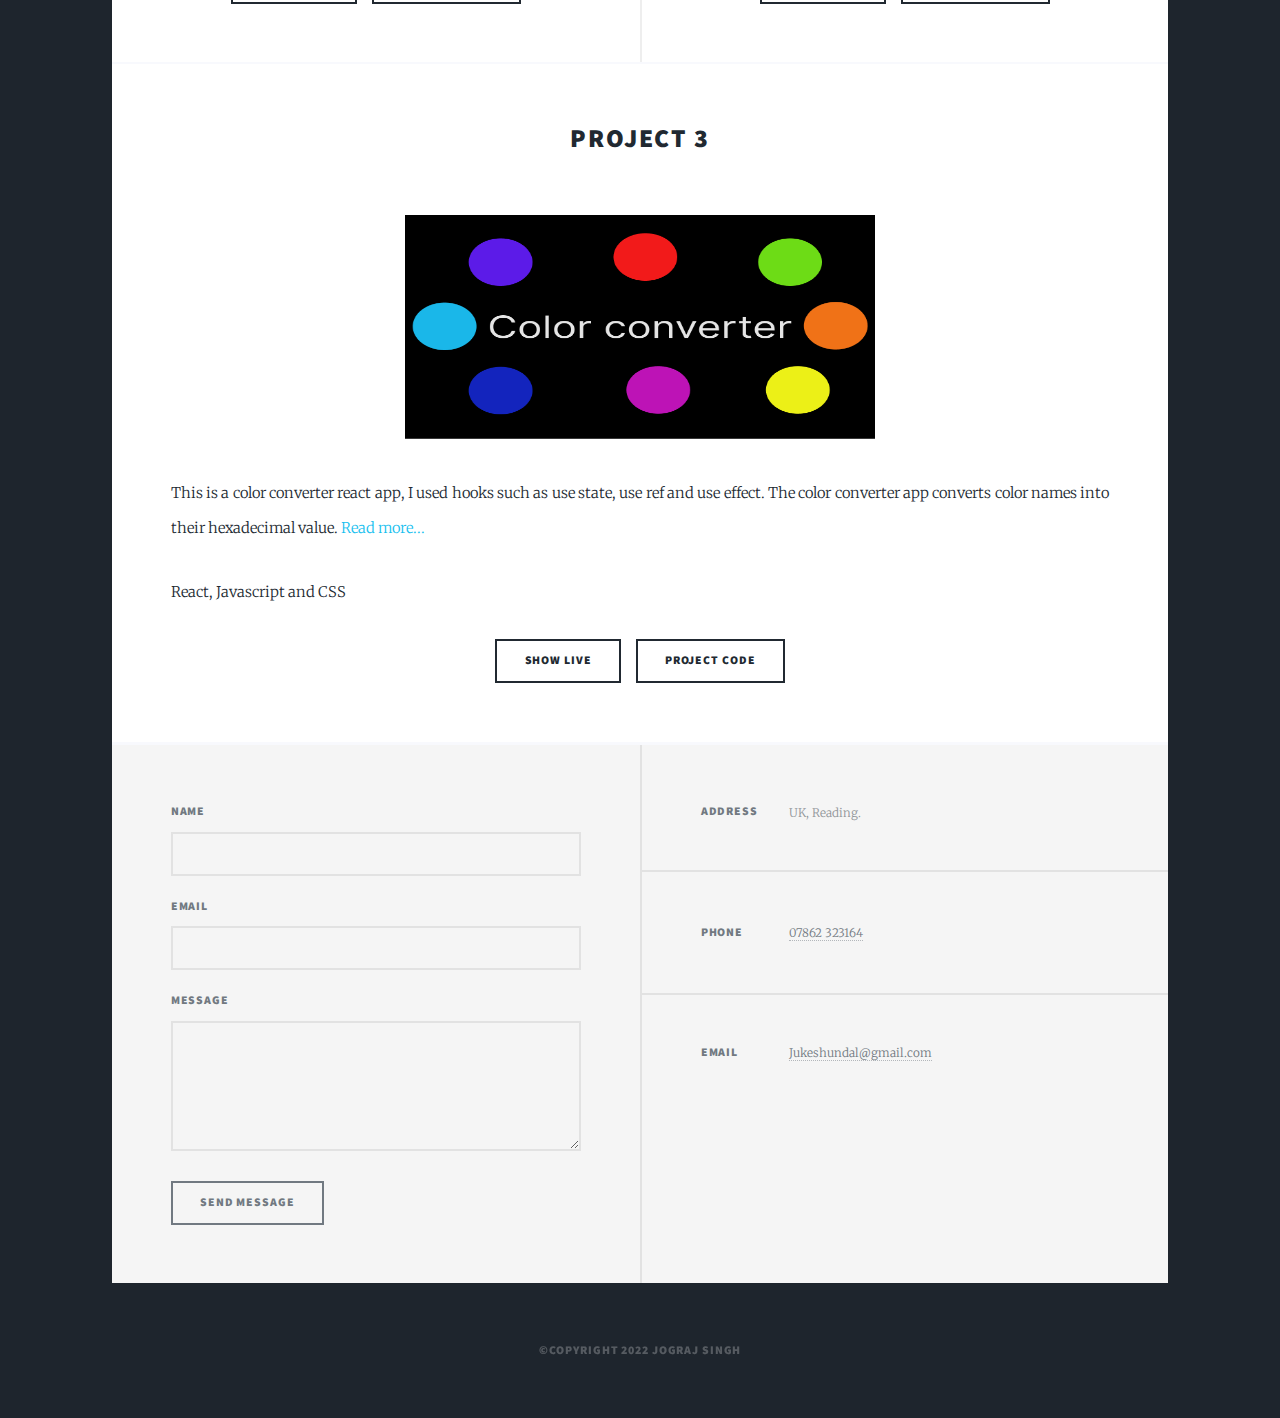
==== commit 69469463: "Edit content." ====
--- a/index.html
+++ b/index.html
@@ -112,6 +112,10 @@
                 <p>JAVASCRIPT</p>
               </div>
               <div class="technical-icons">
+                <img src="/images/icons8-react.svg" alt="" />
+                <p>REACT</p>
+              </div>
+              <div class="technical-icons">
                 <img src="/images/icons8-webpack.svg" alt="" />
                 <p>WEBPACK</p>
               </div>
@@ -122,10 +126,6 @@
               <div class="technical-icons">
                 <img src="/images/icons8-npm.svg" alt="" />
                 <p>NPM</p>
-              </div>
-              <div class="technical-icons">
-                <img src="/images/icons8-react.svg" alt="" />
-                <p>REACT</p>
               </div>
             </section>
           </section>
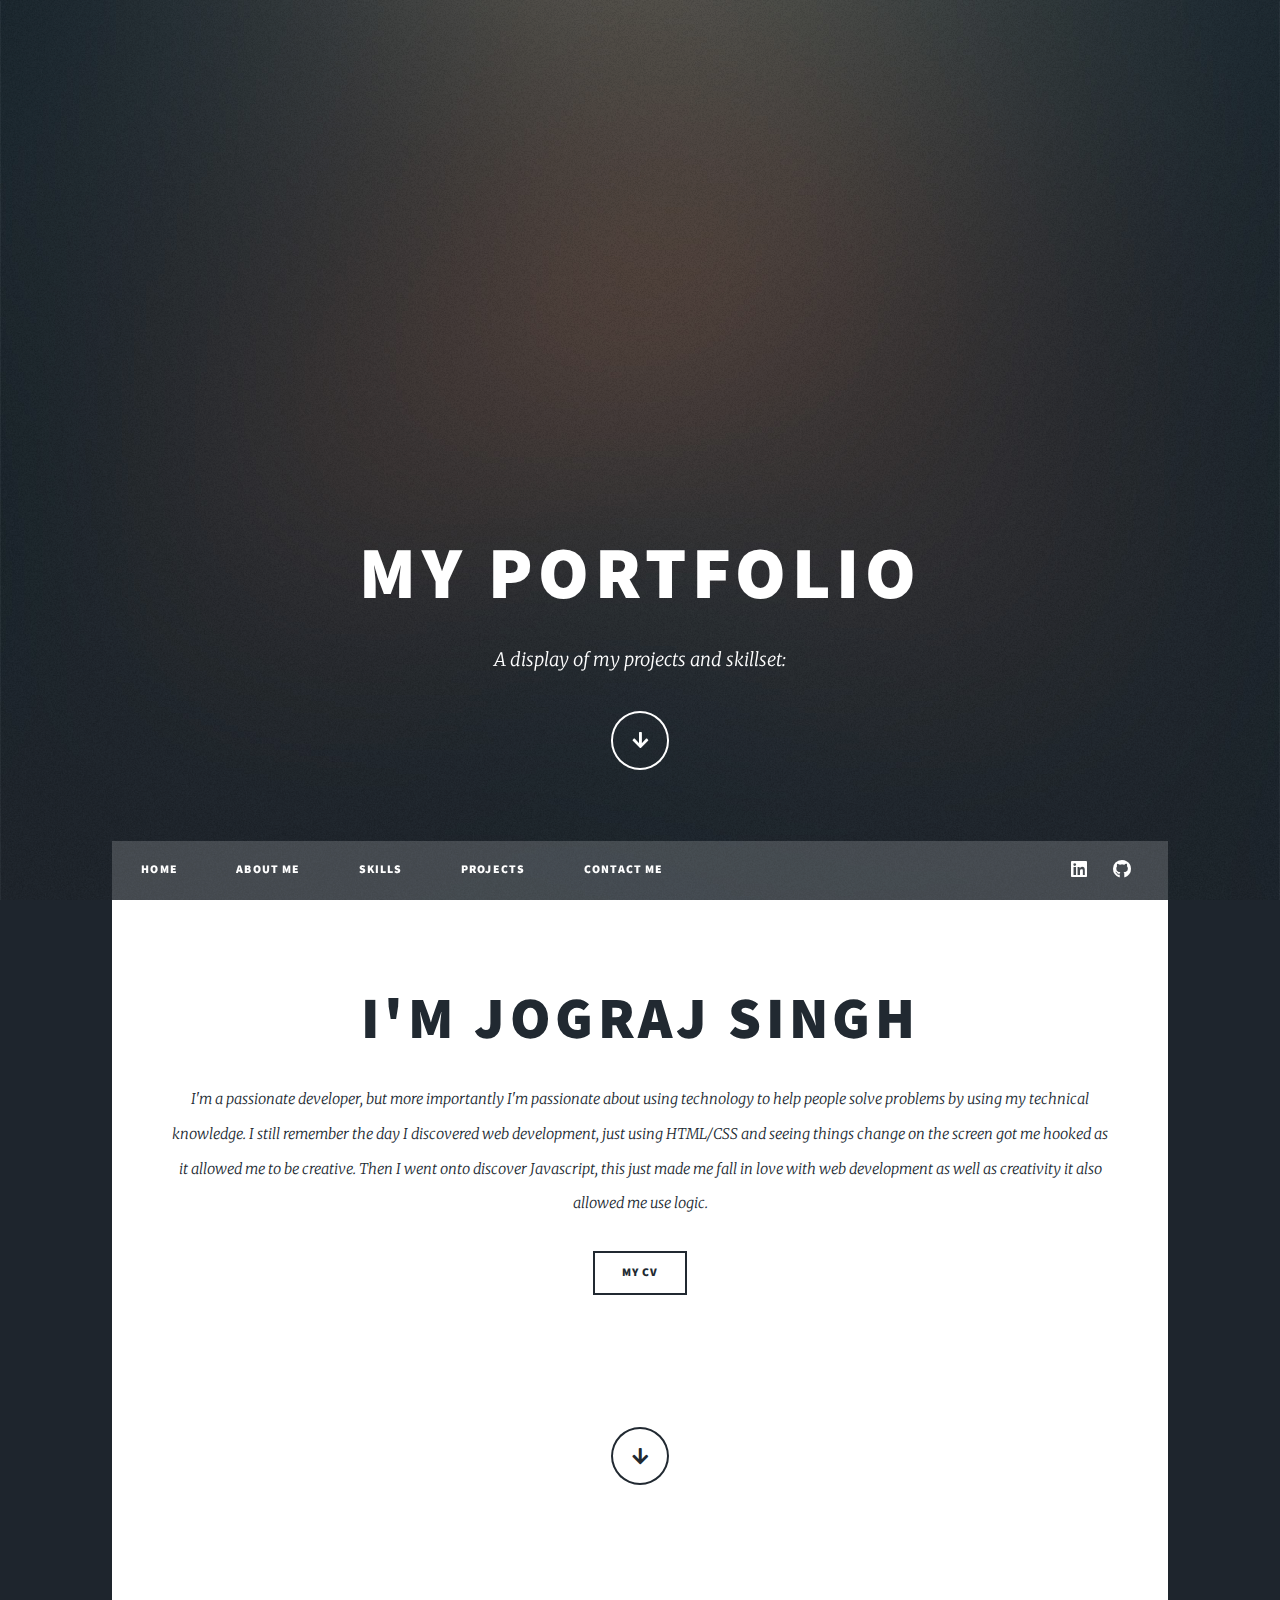
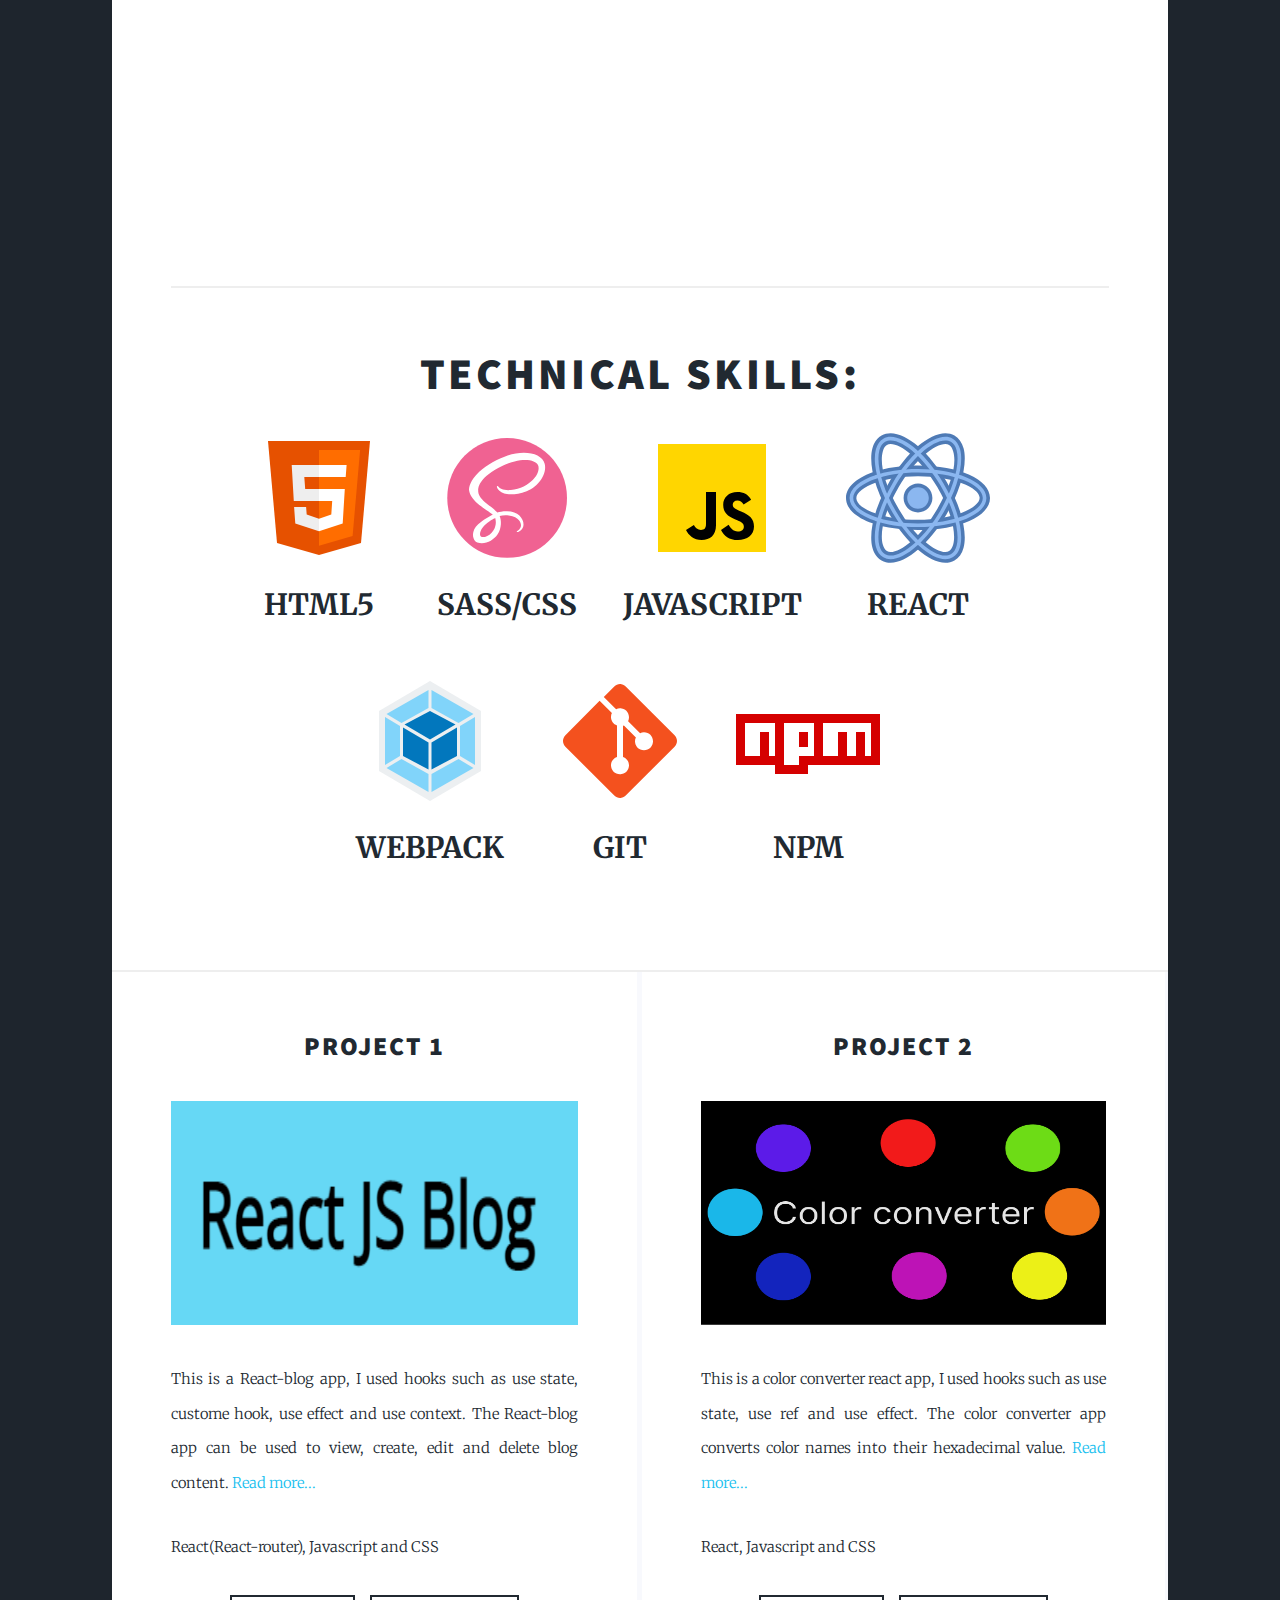
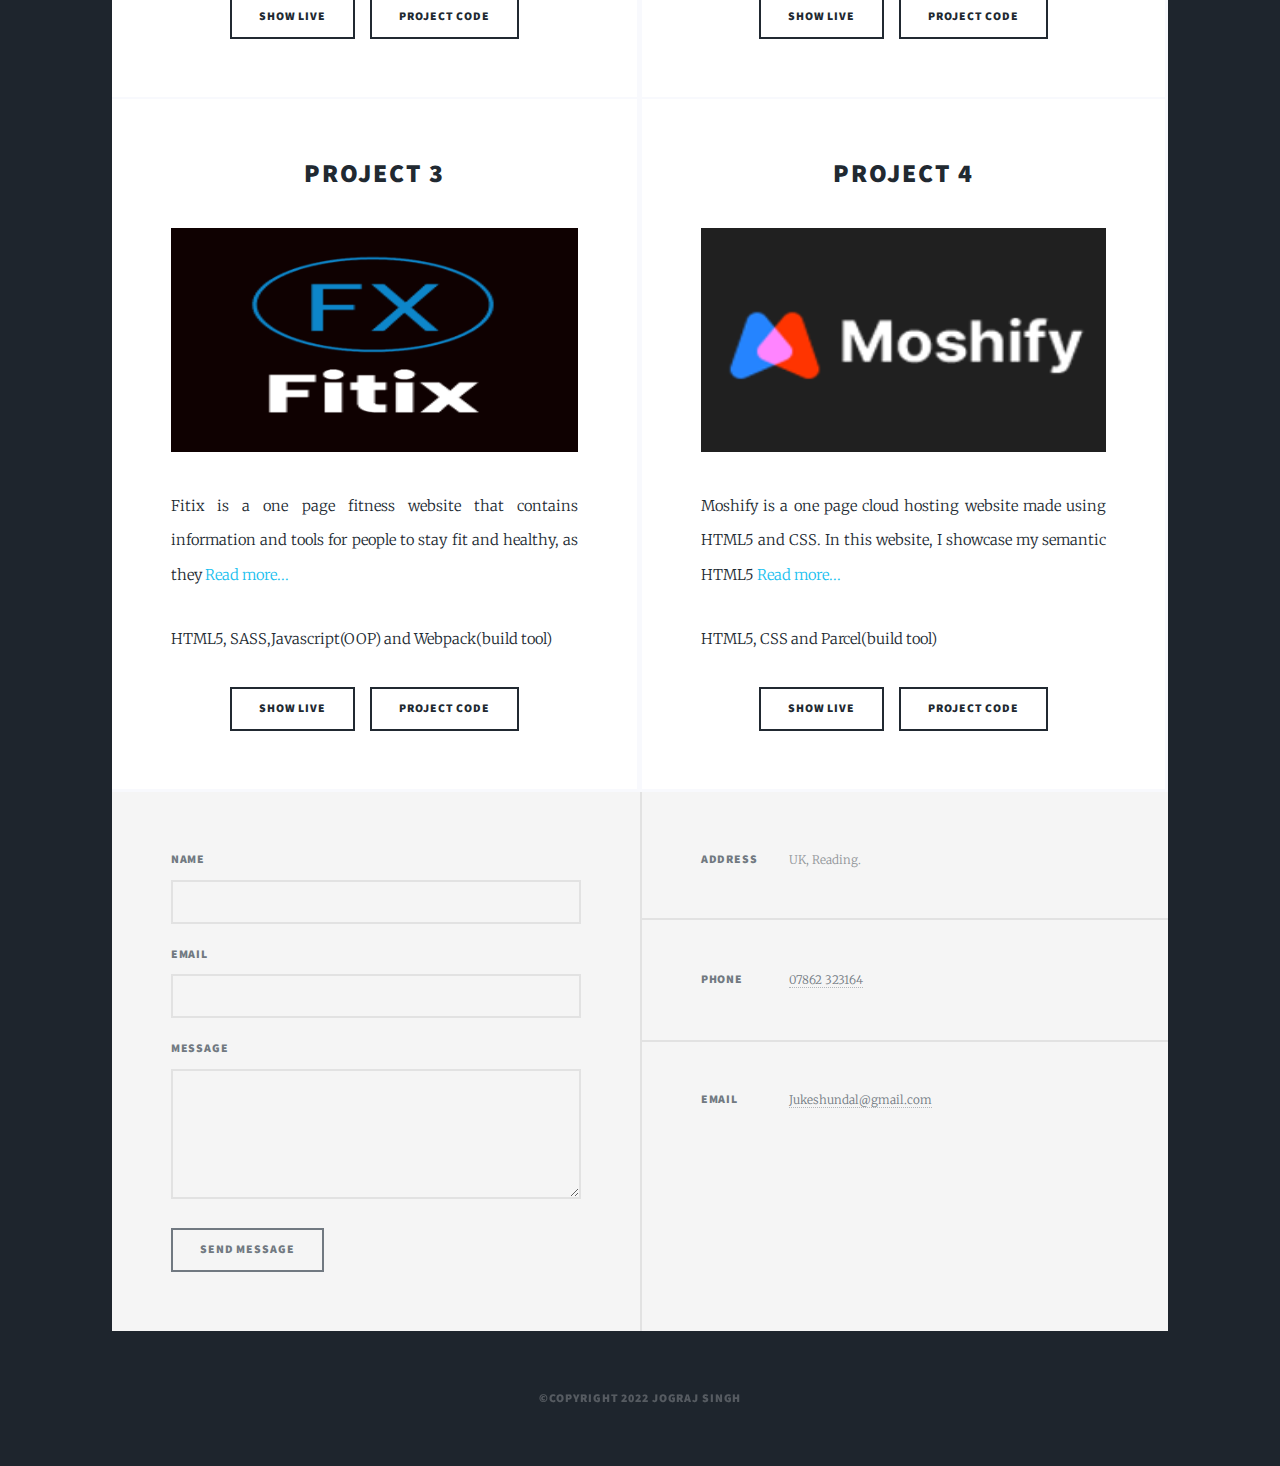
==== commit bff0f7f9: "Added a new project" ====
--- a/index.html
+++ b/index.html
@@ -133,34 +133,40 @@
 
         <!-- Posts -->
         <section class="posts" id="projects">
-          <article>
+          <article
+            style="
+              border-right: 3px;
+              border-color: rgb(248, 249, 253);
+              border-style: solid;
+            "
+          >
             <header>
               <h2>
                 <a href="#">Project 1<br /> </a>
               </h2>
             </header>
             <a
-              href="https://moshifyyy.netlify.app/"
+              href="https://reactblogappp.netlify.app/"
               target="_blank"
               class="image fit"
-              ><img src="images/Screenshot 2022-03-07 213729.png" alt=""
+              ><img src="images/React.png" alt=""
             /></a>
             <p>
-              Moshify is a one page cloud hosting website made using HTML5 and
-              CSS. In this website, I showcase my semantic HTML5
+              This is a React-blog app, I used hooks such as use state, custome
+              hook, use effect and use context. The React-blog app can be used
+              to view, create, edit and delete blog content.
               <span class="read-more">
-                skills and also taking a design(designed using Photoshop) given
-                to me, coding the exact design with every detail. The website is
-                deployed using a build tool called Parcel/Parcel bundler.
+                This app is developed using multiple technologies such as
+                React(React-router), Javascript and CSS.
               </span>
 
               <span class="read-more-btn">Read more...</span>
             </p>
-            <p>HTML5, CSS and Parcel(build tool)</p>
+            <p>React(React-router), Javascript and CSS</p>
             <ul class="actions special">
               <li>
                 <a
-                  href="https://moshifyyy.netlify.app/"
+                  href="https://reactblogappp.netlify.app/"
                   target="_blank"
                   class="button"
                   >Show live</a
@@ -168,7 +174,7 @@
               </li>
               <li>
                 <a
-                  href="https://github.com/Jukes312/moshify.git"
+                  href="https://github.com/Jukes312/React-app-blog.git"
                   target="_blank"
                   class="button"
                   >Project code</a
@@ -176,10 +182,67 @@
               </li>
             </ul>
           </article>
-          <article>
+          <article
+            style="
+              border-right: 3px;
+              border-color: rgb(248, 249, 253);
+              border-style: solid;
+            "
+          >
             <header>
               <h2>
                 <a href="#">Project 2<br /> </a>
+              </h2>
+            </header>
+            <a
+              href="https://colorconverterr.netlify.app/"
+              target="_blank"
+              class="image fit"
+              ><img src="images/Screenshot 2022-03-26 161004.png" alt=""
+            /></a>
+            <p>
+              This is a color converter react app, I used hooks such as use
+              state, use ref and use effect. The color converter app converts
+              color names into their hexadecimal value.
+              <span class="read-more">
+                This app is developed using multiple technologies such as React,
+                Javascript and CSS.
+              </span>
+
+              <span class="read-more-btn">Read more...</span>
+            </p>
+            <p>React, Javascript and CSS</p>
+            <ul class="actions special">
+              <li>
+                <a
+                  href="https://colorconverterr.netlify.app/"
+                  target="_blank"
+                  class="button"
+                  >Show live</a
+                >
+              </li>
+              <li>
+                <a
+                  href="https://github.com/Jukes312/my-app.git"
+                  target="_blank"
+                  class="button"
+                  >Project code</a
+                >
+              </li>
+            </ul>
+          </article>
+
+          <article
+            style="
+              border-right: 3px;
+              border-bottom: 3px;
+              border-color: rgb(248, 249, 253);
+              border-style: solid;
+            "
+          >
+            <header>
+              <h2>
+                <a href="#">Project 3<br /> </a>
               </h2>
             </header>
             <a
@@ -224,43 +287,39 @@
           </article>
           <article
             style="
+              border-right: 3px;
               border-bottom: 3px;
               border-color: rgb(248, 249, 253);
               border-style: solid;
-
-              flex-grow: 1;
-              display: flex;
-              flex-direction: column;
             "
           >
             <header>
               <h2>
-                <a href="#">Project 3<br /> </a>
+                <a href="#">Project 4<br /> </a>
               </h2>
             </header>
             <a
-              style="width: 50%; align-self: center"
-              href="https://colorconverterr.netlify.app/"
+              href="https://moshifyyy.netlify.app/"
               target="_blank"
               class="image fit"
-              ><img src="images/Screenshot 2022-03-26 161004.png" alt=""
+              ><img src="images/Screenshot 2022-03-07 213729.png" alt=""
             /></a>
             <p>
-              This is a color converter react app, I used hooks such as use
-              state, use ref and use effect. The color converter app converts
-              color names into their hexadecimal value.
+              Moshify is a one page cloud hosting website made using HTML5 and
+              CSS. In this website, I showcase my semantic HTML5
               <span class="read-more">
-                This app is developed using multiple technologies such as React,
-                Javascript and CSS.
+                skills and also taking a design(designed using Photoshop) given
+                to me, coding the exact design with every detail. The website is
+                deployed using a build tool called Parcel/Parcel bundler.
               </span>
 
               <span class="read-more-btn">Read more...</span>
             </p>
-            <p>React, Javascript and CSS</p>
+            <p>HTML5, CSS and Parcel(build tool)</p>
             <ul class="actions special">
               <li>
                 <a
-                  href="https://colorconverterr.netlify.app/"
+                  href="https://moshifyyy.netlify.app/"
                   target="_blank"
                   class="button"
                   >Show live</a
@@ -268,7 +327,7 @@
               </li>
               <li>
                 <a
-                  href="https://github.com/Jukes312/my-app.git"
+                  href="https://github.com/Jukes312/moshify.git"
                   target="_blank"
                   class="button"
                   >Project code</a
